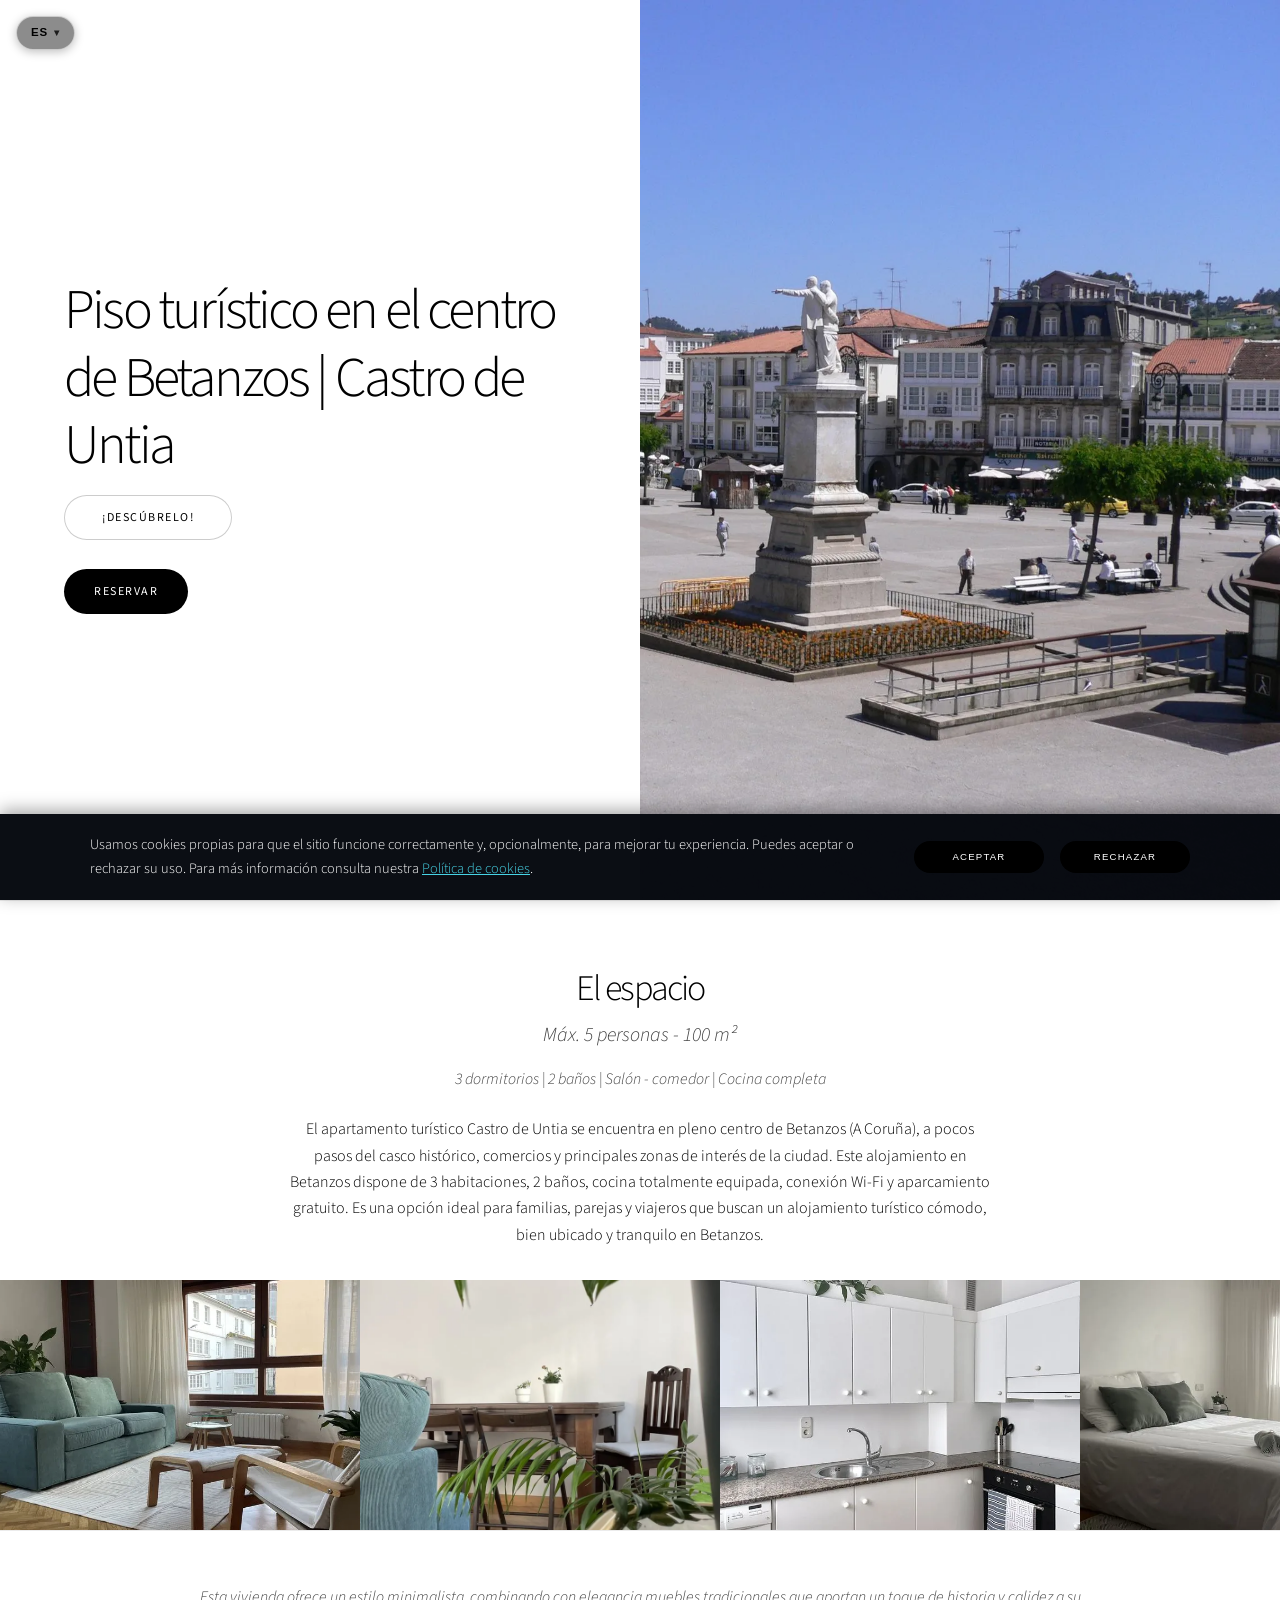
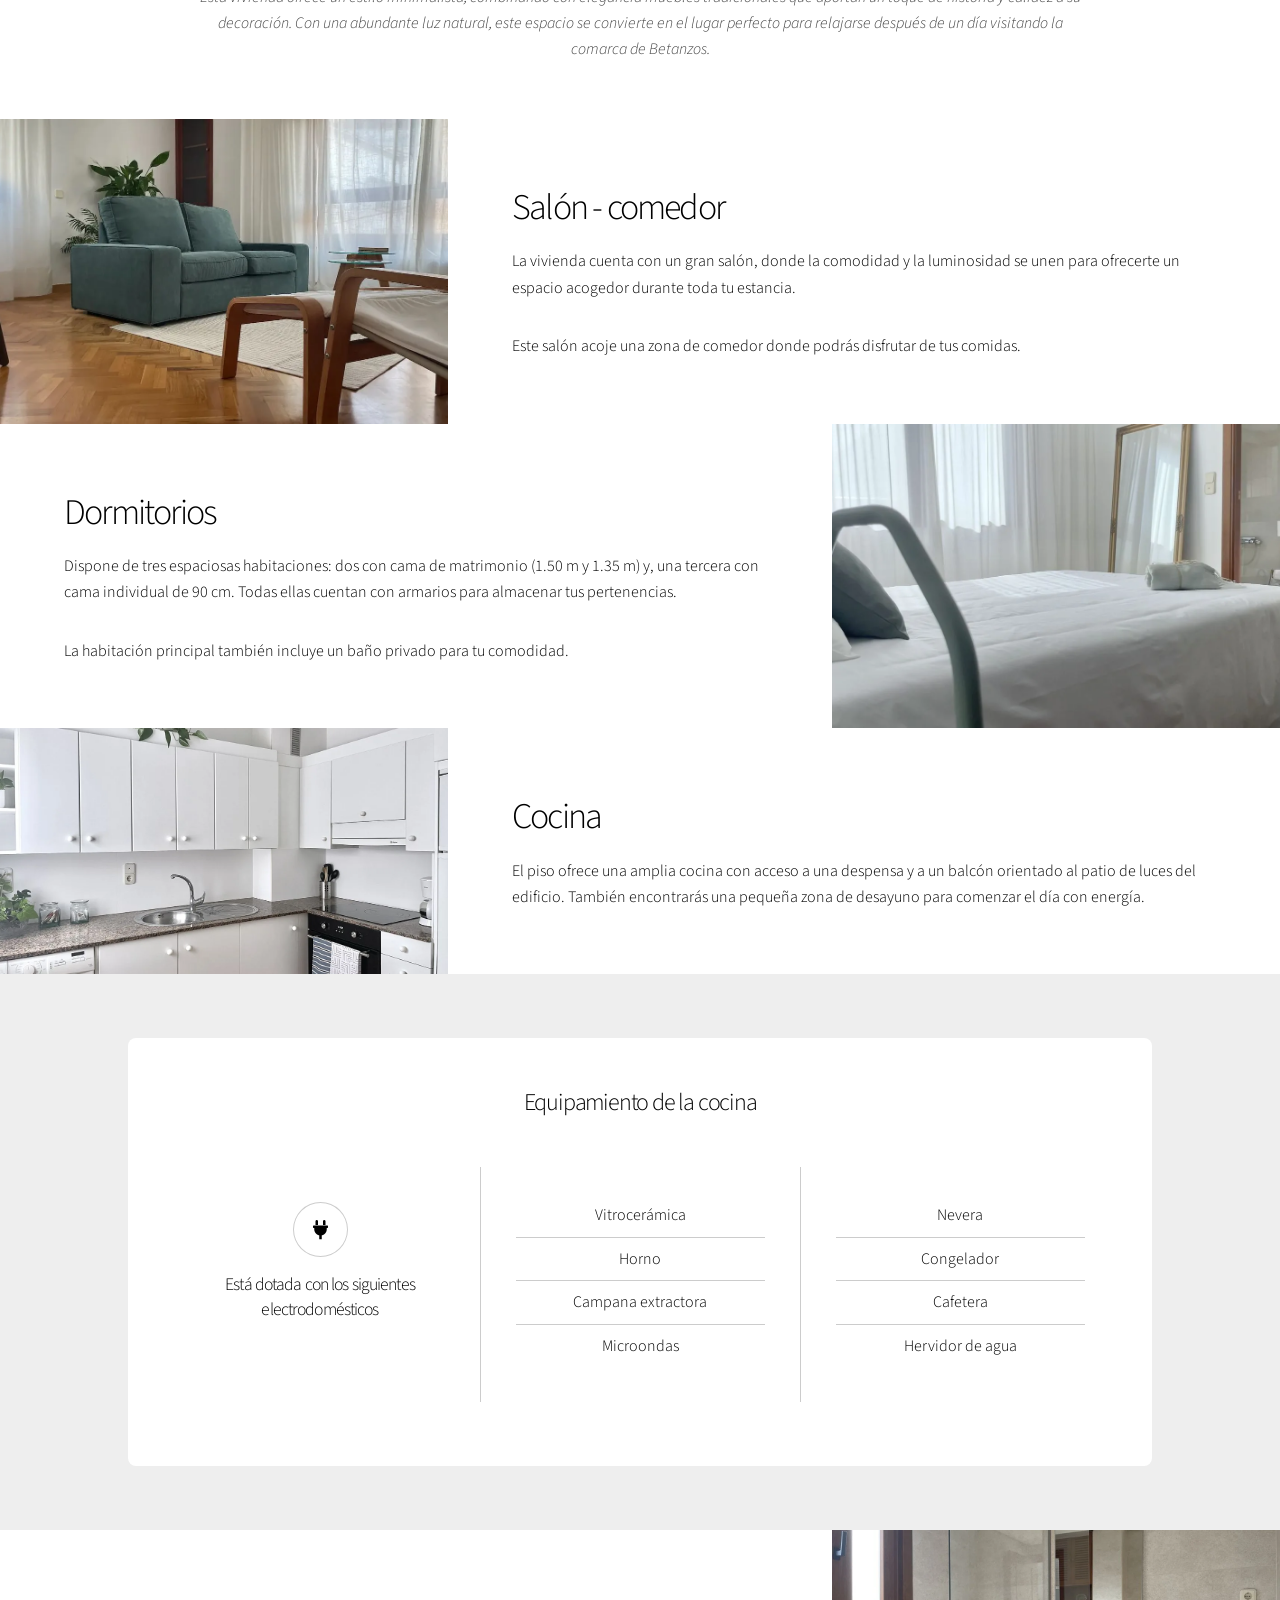
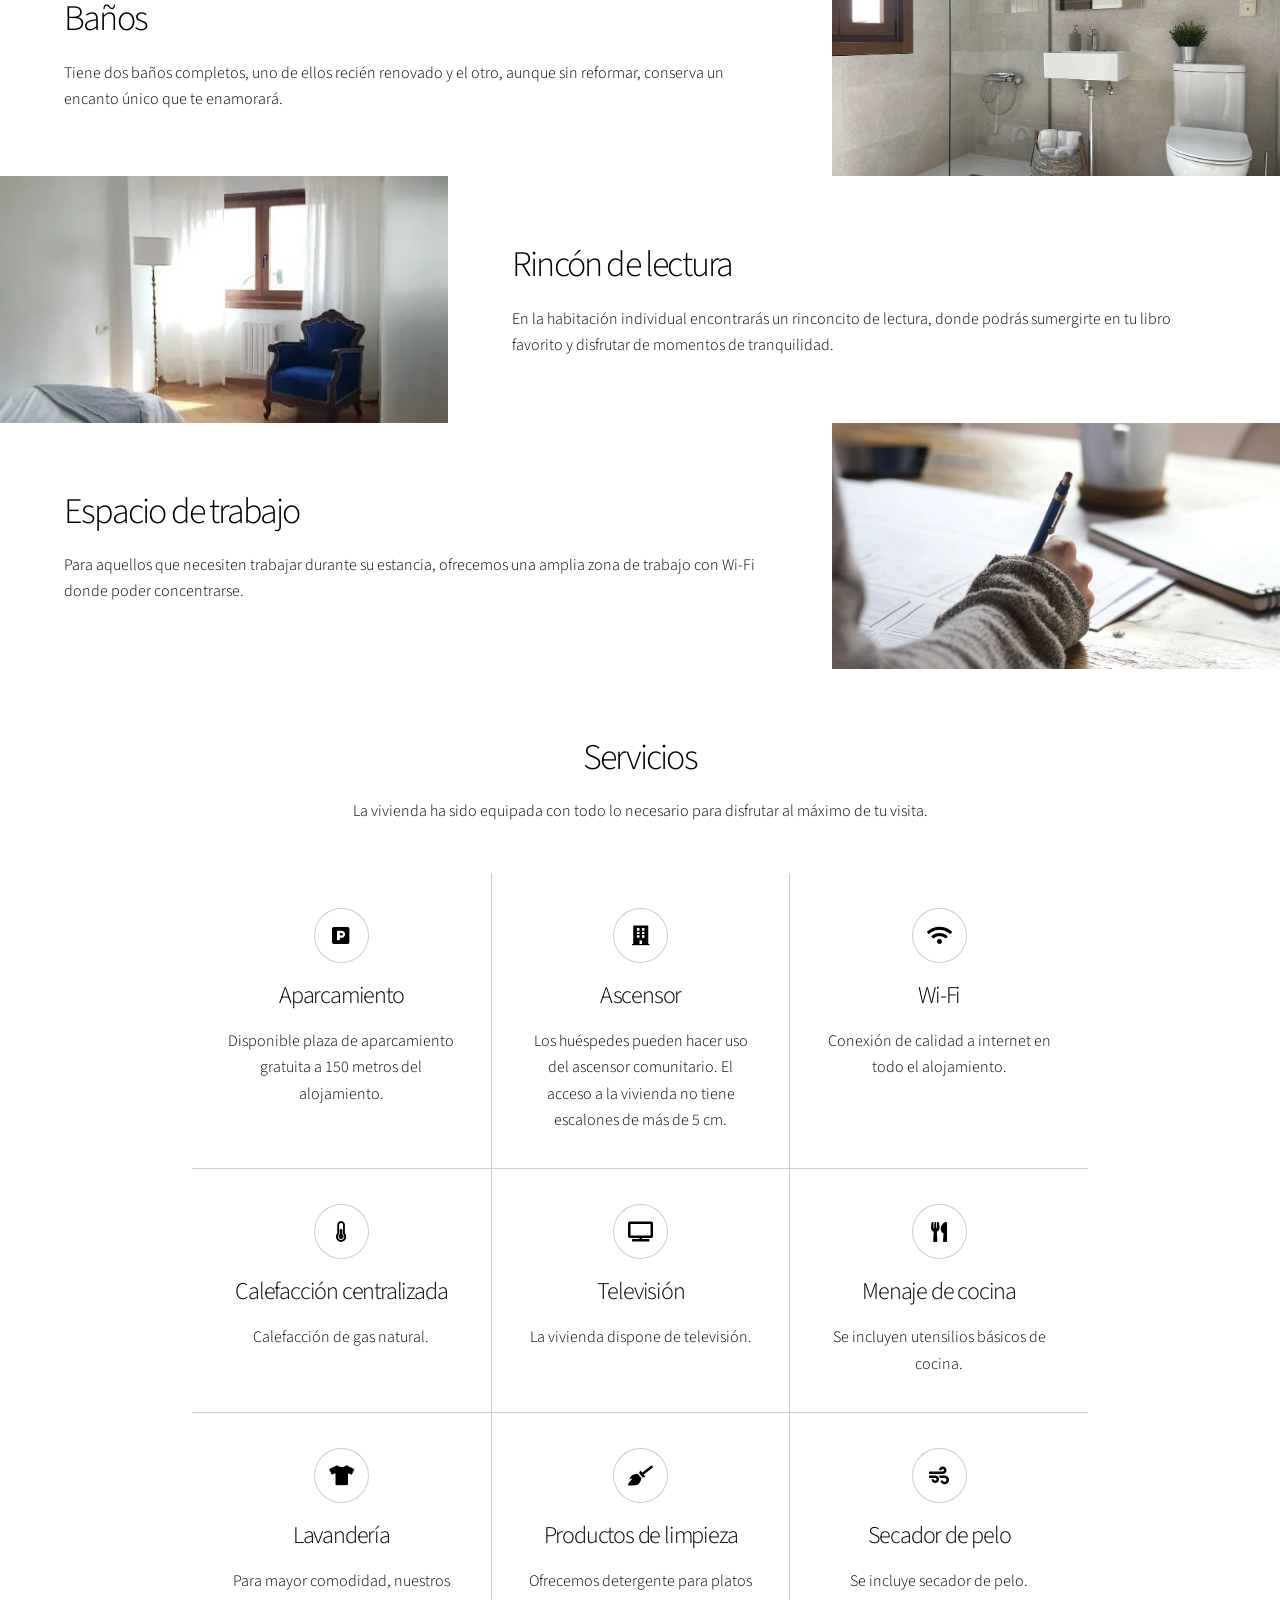
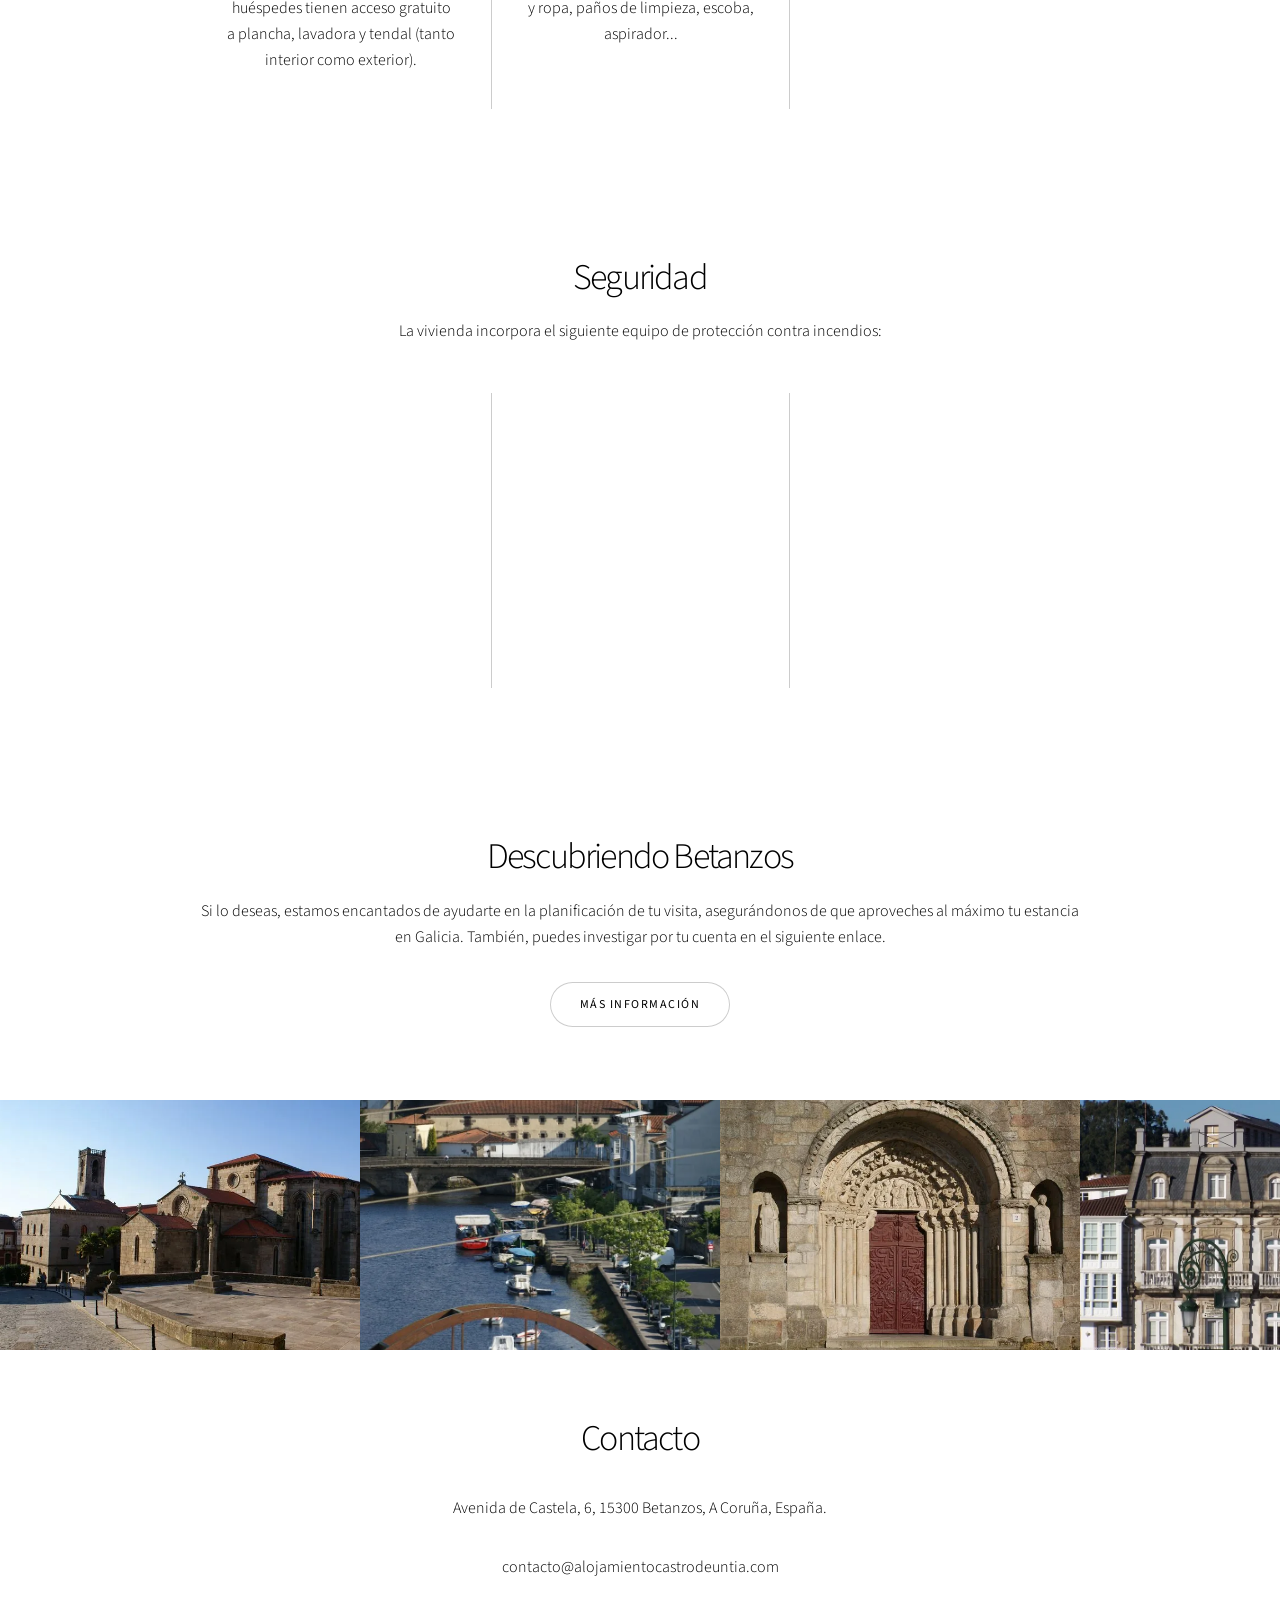
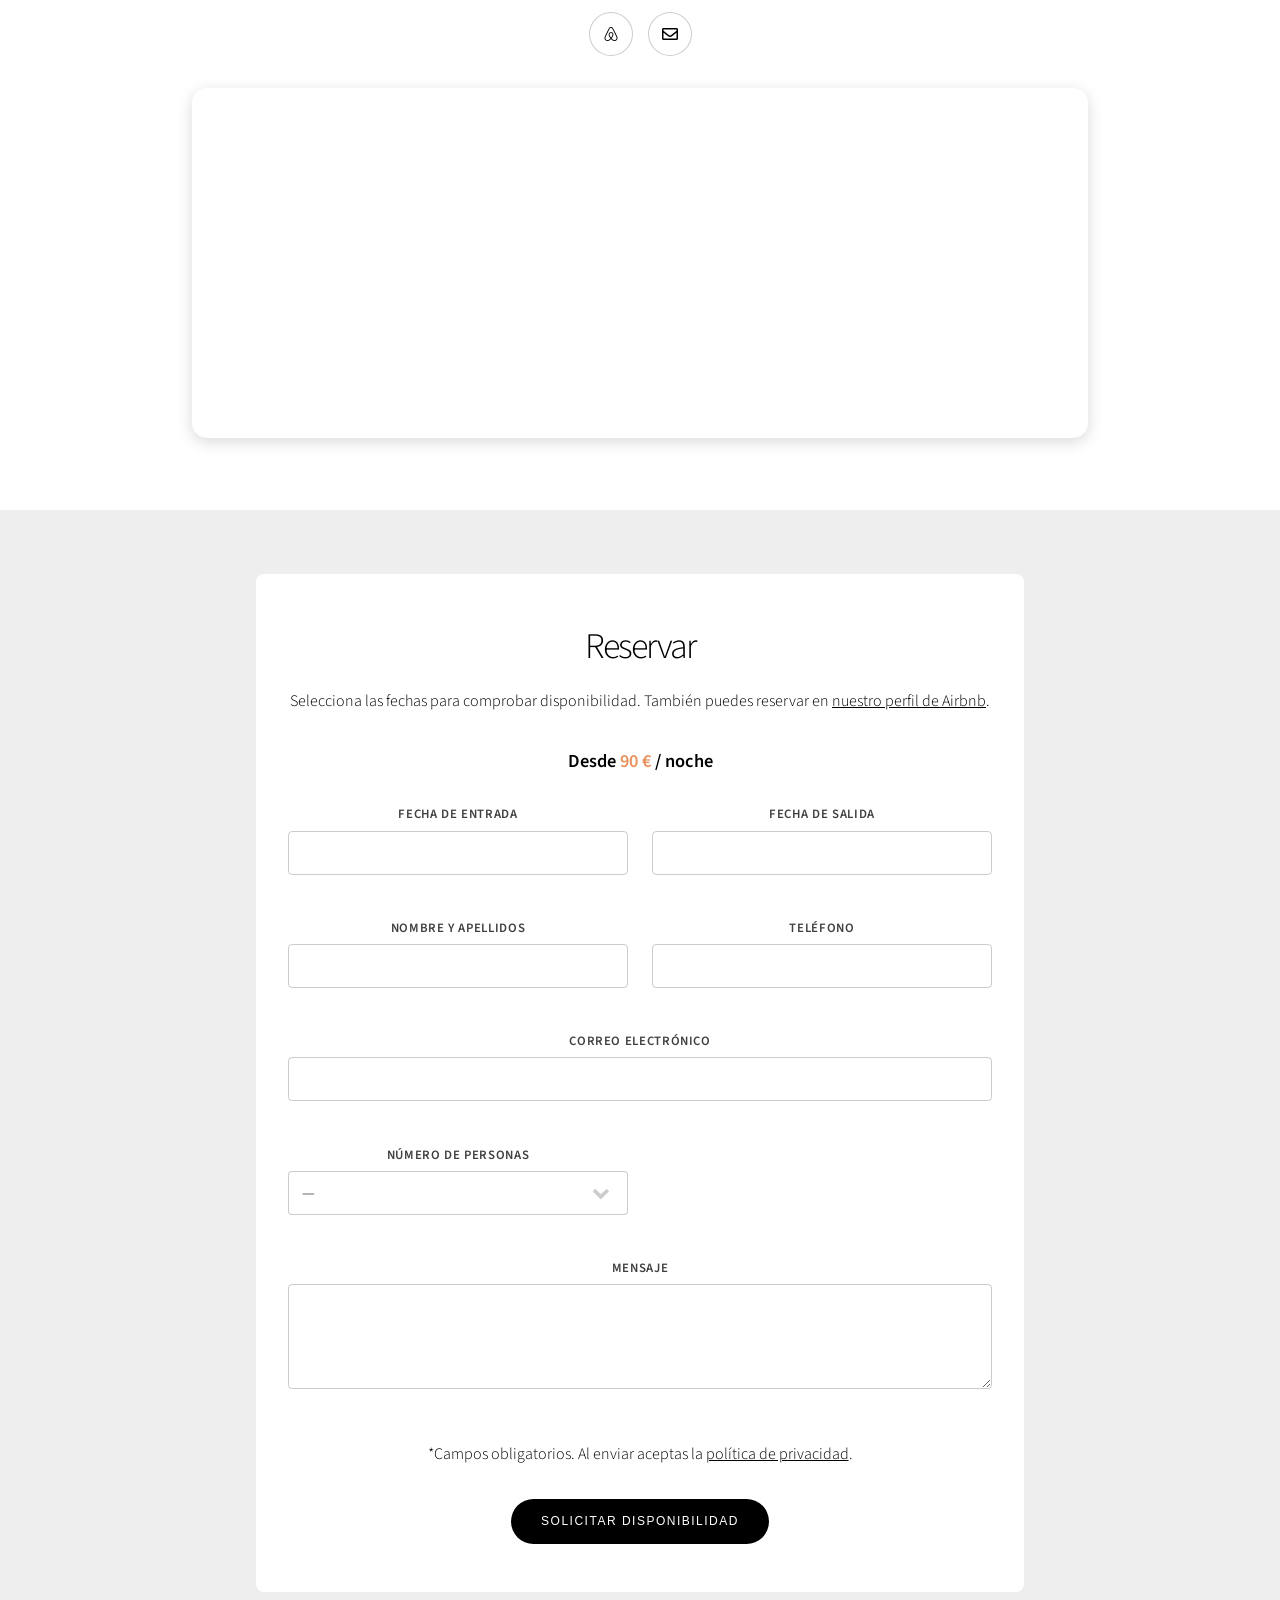
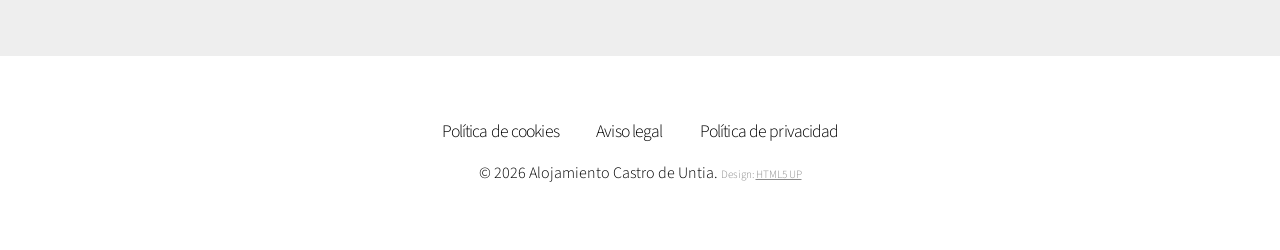
==== index.html @ 6ee2050a "Add files via upload" ====
<!DOCTYPE HTML>
<!--
	Story by HTML5 UP
	html5up.net | @ajlkn
	Free for personal and commercial use under the CCA 3.0 license (html5up.net/license)
-->
<html lang="es">

<head>
	<meta charset="utf-8" />
	<title>Apartamento turístico en Betanzos (A Coruña) | Castro de Untia</title>
	<script type="application/ld+json">
{
  "@context": "https://schema.org",
  "@type": ["LodgingBusiness", "Apartment"],
  "name": "Alojamiento Castro de Untia",
  "description": "Apartamento turístico en el centro de Betanzos (A Coruña). 3 dormitorios, 2 baños, cocina completa, Wi-Fi y aparcamiento gratuito a 150 metros. Ideal para familias y grupos de hasta 5 personas.",
  "url": "https://alojamientocastrodeuntia.com",
  "sameAs": [
    "https://www.airbnb.com/h/apartamentocastrodeuntia",
    "https://www.airbnb.es/h/apartamentocastrodeuntia"
  ],
  "hasMap": "https://maps.google.com/?q=Apartamento+Castro+de+Untia,+Betanzos",
  "image": [
    "https://alojamientocastrodeuntia.com/images/banner.jpg",
    "https://alojamientocastrodeuntia.com/images/gallery/thumbs/salon.jpg",
    "https://alojamientocastrodeuntia.com/images/gallery/thumbs/comedor.jpg",
    "https://alojamientocastrodeuntia.com/images/gallery/thumbs/cocina.jpg",
    "https://alojamientocastrodeuntia.com/images/gallery/thumbs/habitacionprincipal.jpg"
  ],
  "address": {
    "@type": "PostalAddress",
    "streetAddress": "Avenida de Castela, 6",
    "addressLocality": "Betanzos",
    "addressRegion": "A Coruña",
    "postalCode": "15300",
    "addressCountry": "ES"
  },
  "geo": {
    "@type": "GeoCoordinates",
    "latitude": 43.2791887,
    "longitude": -8.2109964
  },
  "telephone": "+34642024079",
  "email": "contacto@alojamientocastrodeuntia.com",
  "checkinTime": "15:00",
  "checkoutTime": "11:00",
  "numberOfRooms": 3,
  "numberOfBathroomsTotal": 2,
  "floorSize": {
    "@type": "QuantitativeValue",
    "value": 100,
    "unitCode": "MTK"
  },
  "occupancy": {
    "@type": "QuantitativeValue",
    "minValue": 1,
    "maxValue": 5
  },
  "petsAllowed": false,
  "smokingAllowed": false,
  "priceRange": "€€",
  "tourismType": "Alojamiento turístico",
  "amenityFeature": [
    {"@type": "LocationFeatureSpecification", "name": "Wi-Fi gratuito", "value": true},
    {"@type": "LocationFeatureSpecification", "name": "Aparcamiento gratuito", "value": true},
    {"@type": "LocationFeatureSpecification", "name": "Ascensor", "value": true},
    {"@type": "LocationFeatureSpecification", "name": "Calefacción", "value": true},
    {"@type": "LocationFeatureSpecification", "name": "Cocina equipada", "value": true},
    {"@type": "LocationFeatureSpecification", "name": "Lavadora", "value": true},
    {"@type": "LocationFeatureSpecification", "name": "Televisión", "value": true},
    {"@type": "LocationFeatureSpecification", "name": "Secador de pelo", "value": true},
    {"@type": "LocationFeatureSpecification", "name": "Plancha", "value": true},
    {"@type": "LocationFeatureSpecification", "name": "Detector de humos", "value": true},
    {"@type": "LocationFeatureSpecification", "name": "Extintor", "value": true}
  ],
  "containsPlace": {
    "@type": "Accommodation",
    "name": "Apartamento Castro de Untia",
    "numberOfRooms": 3,
    "floorSize": {"@type": "QuantitativeValue", "value": 100, "unitCode": "MTK"}
  }
}
</script>
	<meta name="description"
		content="Apartamento turístico en el centro de Betanzos (A Coruña). 3 habitaciones, 2 baños, cocina equipada, Wi-Fi y aparcamiento gratuito. Hasta 5 personas. Reserva directa disponible.">
	<meta name="robots" content="index, follow, max-snippet:-1, max-image-preview:large, max-video-preview:-1">
	<meta name="viewport" content="width=device-width, initial-scale=1, user-scalable=no" />
	<meta name="author" content="Alojamiento Castro de Untia">
	<meta name="copyright" content="Alojamiento Castro de Untia">
	<meta name="theme-color" content="#1e1e1e">

	<!-- SEO local — coordenadas geográficas -->
	<meta name="geo.region" content="ES-GA">
	<meta name="geo.placename" content="Betanzos, A Coruña, Galicia, España">
	<meta name="geo.position" content="43.2791887;-8.2109964">
	<meta name="ICBM" content="43.2791887, -8.2109964">

	<link rel="canonical" href="https://alojamientocastrodeuntia.com/" />

	<!-- Open Graph -->
	<meta property="og:type" content="place">
	<meta property="og:url" content="https://alojamientocastrodeuntia.com/">
	<meta property="og:title" content="Apartamento turístico en Betanzos (A Coruña) | Castro de Untia">
	<meta property="og:description" content="Apartamento turístico en el centro de Betanzos. 3 habitaciones, 2 baños, cocina equipada, Wi-Fi y aparcamiento gratuito. Hasta 5 personas. Reserva directa disponible.">
	<meta property="og:image" content="https://alojamientocastrodeuntia.com/images/banner.jpg">
	<meta property="og:image:width" content="1920">
	<meta property="og:image:height" content="1080">
	<meta property="og:image:alt" content="Apartamento turístico Castro de Untia en Betanzos">
	<meta property="og:locale" content="es_ES">
	<meta property="og:locale:alternate" content="en_GB">
	<meta property="og:locale:alternate" content="fr_FR">
	<meta property="og:locale:alternate" content="de_DE">
	<meta property="og:locale:alternate" content="pt_PT">
	<meta property="og:site_name" content="Alojamiento Castro de Untia">
	<meta property="place:location:latitude" content="43.2791887">
	<meta property="place:location:longitude" content="-8.2109964">

	<!-- Twitter Card -->
	<meta name="twitter:card" content="summary_large_image">
	<meta name="twitter:title" content="Apartamento turístico en Betanzos (A Coruña) | Castro de Untia">
	<meta name="twitter:description" content="Apartamento turístico en el centro de Betanzos. 3 habitaciones, 2 baños, cocina equipada, Wi-Fi y aparcamiento gratuito. Hasta 5 personas.">
	<meta name="twitter:image" content="https://alojamientocastrodeuntia.com/images/banner.jpg">
	<meta name="twitter:image:alt" content="Apartamento turístico Castro de Untia en Betanzos">

	<!-- Preconnect a dominios externos -->
	<link rel="preconnect" href="https://fonts.googleapis.com">
	<link rel="preconnect" href="https://www.googletagmanager.com">
	<link rel="preconnect" href="https://cdnjs.cloudflare.com" crossorigin>
	<!-- Preload imagen principal (LCP) -->
	<link rel="preload" as="image" href="images/banner.jpg" fetchpriority="high">

	<!-- Flatpickr — selector de fechas -->
	<link rel="stylesheet" href="https://cdnjs.cloudflare.com/ajax/libs/flatpickr/4.6.13/flatpickr.min.css">
	<link rel="stylesheet" href="assets/css/main.css" />
	<noscript>
		<link rel="stylesheet" href="assets/css/noscript.css" />
	</noscript>

	<style>
	#cocina-equipamiento { padding-left: 3rem; padding-right: 3rem; }

	/* Form labels */
	#reservaForm label {
		display: block;
		font-size: 0.8em;
		font-weight: 600;
		letter-spacing: 0.05em;
		text-transform: uppercase;
		margin-bottom: 0.4em;
		color: inherit;
		opacity: 0.75;
	}
	#reservaForm .req { color: #e07b39; font-style: normal; }
	#reservaForm .field { margin-bottom: 1.2em; }
</style>
<link rel="shortcut icon" href="favicon.ico">
	<link rel="apple-touch-icon-precomposed" sizes="144x144" href="img/apple-touch-icon-144x144-precomposed.png">
	<link rel="apple-touch-icon-precomposed" sizes="120x120" href="img/apple-touch-icon-120x120-precomposed.png">
	<link rel="apple-touch-icon-precomposed" sizes="114x114" href="img/apple-touch-icon-114x114-precomposed.png">
	<link rel="apple-touch-icon-precomposed" sizes="72x72" href="img/apple-touch-icon-72x72-precomposed.png">
	<link rel="apple-touch-icon-precomposed" href="img/apple-touch-icon-57x57-precomposed.png">

</head>

<body class="is-preload">


	<!-- Wrapper -->
	<div id="wrapper" class="divided">

		<!-- Cero -->
		<section
			class="banner style1 orient-left content-align-left image-position-right fullscreen onload-image-fade-in onload-content-fade-right">
			<div class="content">
				<h1 data-i18n="hero_title">Piso turístico en el centro de Betanzos | Castro de Untia</h1>
				<ul class="actions stacked">
					<li><a href="#first" class="button big wide smooth-scroll-middle" data-i18n="hero_discover">¡Descúbrelo!</a></li>
					<li><a href="#reservar" class="button primary" title="Reservar" data-i18n="hero_book">Reservar</a></li>
				</ul>
			</div>
			<div class="image">
				<picture><source srcset="images/banner.webp" type="image/webp"><img src="images/banner.jpg" alt="Betanzos" title="Betanzos" loading="eager" fetchpriority="high" /></picture>
			</div>
		</section>

		<!-- One -->
		<section class="wrapper style1 align-center" id="first">
			<div class="inner">
				<header>
					<h2 data-i18n="space_title">El espacio</h2>
					<p data-i18n="space_capacity">Máx. 5 personas - 100 m<sup>2</sup></p>
					<p data-i18n="space_rooms">3 dormitorios | 2 baños | Salón - comedor | Cocina completa</p>
				</header>

				<p class="seo-texto" data-i18n="space_seo">
					El apartamento turístico Castro de Untia se encuentra en pleno centro de Betanzos (A Coruña),
					a pocos pasos del casco histórico, comercios y principales zonas de interés de la ciudad.
					Este alojamiento en Betanzos dispone de 3 habitaciones, 2 baños, cocina totalmente equipada,
					conexión Wi-Fi y aparcamiento gratuito. Es una opción ideal para familias, parejas y viajeros
					que buscan un alojamiento turístico cómodo, bien ubicado y tranquilo en Betanzos.
				</p>
			</div>

			<!-- Gallery -->
			<div class="gallery style2 medium lightbox onscroll-fade-in">
				<article>
					<a href="images/gallery/thumbs/salon.jpg" class="image">
						<picture><source srcset="images/gallery/thumbs/salon.webp" type="image/webp"><img src="images/gallery/thumbs/salon.jpg"
							alt="Salón del apartamento turístico Castro de Untia en Betanzos" title="Salón"
							loading="lazy" decoding="async" /></picture>
					</a>
					<div class="caption">
						<h3 data-i18n="cap_salon">Salón</h3>
						<ul class="actions fixed">
							<li><span class="button small" data-i18n="gallery_expand">Ampliar</span></li>
						</ul>
					</div>
				</article>
				<article>
					<a href="images/gallery/thumbs/comedor.jpg" class="image">
						<picture><source srcset="images/gallery/thumbs/comedor.webp" type="image/webp"><img src="images/gallery/thumbs/comedor.jpg"
							alt="Comedor del alojamiento turístico Castro de Untia en Betanzos" title="Comedor"
							loading="lazy" decoding="async" /></picture>
					</a>
					<div class="caption">
						<h3 data-i18n="cap_comedor">Comedor</h3>
						<ul class="actions fixed">
							<li><span class="button small" data-i18n="gallery_expand">Ampliar</span></li>
						</ul>
					</div>
				</article>
				<article>
					<a href="images/gallery/fulls/cocina.jpg" class="image">
						<picture><source srcset="images/gallery/thumbs/cocina.webp" type="image/webp"><img src="images/gallery/thumbs/cocina.jpg"
							alt="Cocina completamente equipada del apartamento turístico en Betanzos" title="Cocina"
							loading="lazy" decoding="async" /></picture>
					</a>
					<div class="caption">
						<h3 data-i18n="cap_cocina">Cocina</h3>
						<ul class="actions fixed">
							<li><span class="button small" data-i18n="gallery_expand">Ampliar</span></li>
						</ul>
					</div>
				</article>
				<article>
					<a href="images/gallery/thumbs/habitacionprincipal.jpg" class="image">
						<picture><source srcset="images/gallery/thumbs/habitacionprincipal.webp" type="image/webp"><img src="images/gallery/thumbs/habitacionprincipal.jpg"
							alt="Habitación principal del apartamento turístico Castro de Untia en Betanzos"
							title="Habitación principal" loading="lazy" decoding="async" /></picture>
					</a>
					<div class="caption">
						<h3 data-i18n="cap_hab_principal">Habitación principal</h3>
						<ul class="actions fixed">
							<li><span class="button small" data-i18n="gallery_expand">Ampliar</span></li>
						</ul>
					</div>
				</article>
				<article>
					<a href="images/gallery/thumbs/habitacion.jpg" class="image">
						<picture><source srcset="images/gallery/thumbs/habitacion.webp" type="image/webp"><img src="images/gallery/thumbs/habitacion.jpg"
							alt="Dormitorio con cama de matrimonio del alojamiento en Betanzos" title="Habitación"
							loading="lazy" decoding="async" /></picture>
					</a>
					<div class="caption">
						<h3 data-i18n="cap_habitacion">Habitación</h3>
						<ul class="actions fixed">
							<li><span class="button small" data-i18n="gallery_expand">Ampliar</span></li>
						</ul>
					</div>
				</article>
				<article>
					<a href="images/gallery/thumbs/habitacionindividual.jpg" class="image">
						<picture><source srcset="images/gallery/thumbs/habitacionindividual.webp" type="image/webp"><img src="images/gallery/thumbs/habitacionindividual.jpg"
							alt="Habitación individual del apartamento turístico en Betanzos"
							title="Habitación individual" loading="lazy" decoding="async" /></picture>
					</a>
					<div class="caption">
						<h3 data-i18n="cap_hab_individual">Habitación individual</h3>
						<ul class="actions fixed">
							<li><span class="button small" data-i18n="gallery_expand">Ampliar</span></li>
						</ul>
					</div>
				</article>
				<article>
					<a href="images/gallery/thumbs/bañoprincipal.jpg" class="image">
						<picture><source srcset="images/gallery/thumbs/bañoprincipal.webp" type="image/webp"><img src="images/gallery/thumbs/bañoprincipal.jpg"
							alt="Baño principal del apartamento turístico Castro de Untia en Betanzos"
							title="Baño principal" loading="lazy" decoding="async" /></picture>
					</a>
					<div class="caption">
						<h3 data-i18n="cap_bano_principal">Baño principal</h3>
						<ul class="actions fixed">
							<li><span class="button small" data-i18n="gallery_expand">Ampliar</span></li>
						</ul>
					</div>
				</article>
				<article>
					<a href="images/gallery/thumbs/baño.jpg" class="image">
						<picture><source srcset="images/gallery/thumbs/baño.webp" type="image/webp"><img src="images/gallery/thumbs/baño.jpg"
							alt="Segundo baño del alojamiento turístico en Betanzos" title="Baño" loading="lazy"
							decoding="async" /></picture>
					</a>
					<div class="caption">
						<h3 data-i18n="cap_bano">Baño</h3>
						<ul class="actions fixed">
							<li><span class="button small" data-i18n="gallery_expand">Ampliar</span></li>
						</ul>
					</div>
				</article>
			</div>
		</section>

		<section class="wrapper style1 align-center" id="frase">
			<div class="inner">
				<header>
					<p data-i18n="quote">Esta vivienda ofrece un estilo minimalista, combinando con elegancia muebles tradicionales que
						aportan un toque de historia y calidez a su decoración. Con una abundante luz natural, este
						espacio se convierte en el lugar perfecto para relajarse después de un día visitando la comarca
						de Betanzos.</p>
				</header>
			</div>
		</div>
		</section>

		<!-- Two -->
		<section class="spotlight style1 orient-right content-align-left image-position-center onscroll-image-fade-in">
			<div class="content">
				<h2 data-i18n="salon_title">Salón - comedor</h2>
				<p data-i18n="salon_p1">La vivienda cuenta con un gran salón, donde la comodidad y la luminosidad se unen para ofrecerte un
					espacio acogedor durante toda tu estancia.</p>
				<p data-i18n="salon_p2">Este salón acoje una zona de comedor donde podrás disfrutar de tus comidas.</p>
			</div>
			<div class="image">
				<picture><source srcset="images/spotlight01.webp" type="image/webp"><img src="images/spotlight01.jpg"
					alt="Salón y zona de comedor del apartamento turístico Castro de Untia en Betanzos" loading="lazy"
					decoding="async" /></picture>
			</div>
		</section>

		<!-- Three -->
		<section class="spotlight style1 orient-left content-align-left image-position-center onscroll-image-fade-in">
			<div class="content">
				<h2 data-i18n="dorm_title">Dormitorios</h2>
				<p data-i18n="dorm_p1">Dispone de tres espaciosas habitaciones: dos con cama de matrimonio (1.50 m y 1.35 m) y, una tercera con
					cama individual de 90 cm. Todas ellas cuentan con armarios para almacenar tus pertenencias.</p>
				<p data-i18n="dorm_p2">La habitación principal también incluye un baño privado para tu comodidad.</p>
			</div>
			<div class="image">
				<picture><source srcset="images/dormitorioprincipal-2.webp" type="image/webp"><img src="images/dormitorioprincipal-2.jpeg"
					alt="Dormitorio principal con baño del alojamiento Castro de Untia en Betanzos" loading="lazy"
					decoding="async" /></picture>
			</div>
		</section>

		<!-- Four - 1 -->
		<section class="spotlight style1 orient-right content-align-left image-position-center onscroll-image-fade-in">
			<div class="content" id="cocina">
				<h2 data-i18n="cocina_title">Cocina</h2>
				<p data-i18n="cocina_p1">El piso ofrece una amplia cocina con acceso a una despensa y a un balcón orientado al patio de luces del
					edificio. También encontrarás una pequeña zona de desayuno para comenzar el día con energía.</p>
			</div>
			<div class="image">
				<picture><source srcset="images/cocina.webp" type="image/webp"><img src="images/cocina.jpg" alt="Cocina espaciosa y equipada del apartamento turístico en Betanzos"
					loading="lazy" decoding="async" /></picture>
			</div>
		</section>

		<section class="wrapper style2 align-center" id="cocina-equipamiento">
			<div class="inner">
				<h3 data-i18n="cocina_eq_title">Equipamiento de la cocina</h3>
				<div class="items style1 medium onscroll-fade-in">
					<section>
						<span class="icon solid style2 major fa-plug"></span>
						<h4 data-i18n="cocina_eq_sub">Está dotada con los siguientes electrodomésticos</h4>
					</section>
					<section>
						<ul class="alt">
							<li data-i18n="cocina_item1">Vitrocerámica</li>
							<li data-i18n="cocina_item2">Horno</li>
							<li data-i18n="cocina_item3">Campana extractora</li>
							<li data-i18n="cocina_item4">Microondas</li>
						</ul>
					</section>
					<section>
						<ul class="alt">
							<li data-i18n="cocina_item5">Nevera</li>
							<li data-i18n="cocina_item6">Congelador</li>
							<li data-i18n="cocina_item7">Cafetera</li>
							<li data-i18n="cocina_item8">Hervidor de agua</li>
						</ul>
					</section>
				</div>
			</div>
		</section>

		<!-- Four - 2 -->
		<section class="spotlight style1 orient-left content-align-left image-position-center onscroll-image-fade-in">
			<div class="content">
				<h2 data-i18n="banos_title">Baños</h2>
				<p data-i18n="banos_p1">Tiene dos baños completos, uno de ellos recién renovado y el otro, aunque sin reformar, conserva un
					encanto único que te enamorará.</p>
			</div>
			<div class="image">
				<picture><source srcset="images/spotlight04.webp" type="image/webp"><img src="images/spotlight04.jpg" alt="Baño reformado del alojamiento turístico Castro de Untia en Betanzos"
					loading="lazy" decoding="async" /></picture>
			</div>
		</section>

		<!-- Four - 3 -->
		<section class="spotlight style1 orient-right content-align-left image-position-center onscroll-image-fade-in">
			<div class="content">
				<h2 data-i18n="lectura_title">Rincón de lectura</h2>
				<p data-i18n="lectura_p1">En la habitación individual encontrarás un rinconcito de lectura, donde podrás sumergirte en tu libro
					favorito y disfrutar de momentos de tranquilidad.</p>
			</div>
			<div class="image">
				<picture><source srcset="images/rinconlectura.webp" type="image/webp"><img src="images/rinconlectura.jpeg" alt="Rincón de lectura del apartamento turístico en Betanzos"
					loading="lazy" decoding="async" /></picture>
			</div>
		</section>

		<!-- Four - 4 -->
		<section class="spotlight style1 orient-left content-align-left image-position-center onscroll-image-fade-in">
			<div class="content">
				<h2 data-i18n="trabajo_title">Espacio de trabajo</h2>
				<p data-i18n="trabajo_p1">Para aquellos que necesiten trabajar durante su estancia, ofrecemos una amplia zona de trabajo con Wi-Fi
					donde poder concentrarse.</p>
			</div>
			<div class="image">
				<picture><source srcset="images/zonatrabajo.webp" type="image/webp"><img src="images/zonatrabajo.jpg" alt="Espacio de trabajo con Wi-Fi en el apartamento turístico Castro de Untia en Betanzos"
					loading="lazy" decoding="async" /></picture>
			</div>
		</section>

		<!-- Five - 1 -->
		<section class="wrapper style1 align-center">
			<div class="inner">
				<h2 data-i18n="services_title">Servicios</h2>
				<p data-i18n="services_intro">La vivienda ha sido equipada con todo lo necesario para disfrutar al máximo de tu visita.</p>
				<div class="items style1 medium onscroll-fade-in">
					<section>
						<span class="icon solid style2 major fa-parking"></span>
						<h3 data-i18n="serv_parking_title">Aparcamiento</h3>
						<p data-i18n="serv_parking_p">Disponible plaza de aparcamiento gratuita a 150 metros del alojamiento.</p>
					</section>
					<section>
						<span class="icon solid style2 major fa-building"></span>
						<h3 data-i18n="serv_lift_title">Ascensor</h3>
						<p data-i18n="serv_lift_p">Los huéspedes pueden hacer uso del ascensor comunitario. El acceso a la vivienda no tiene
							escalones de más de 5 cm.</p>
					</section>
					<section>
						<span class="icon solid style2 major fa-wifi"></span>
						<h3 data-i18n="serv_wifi_title">Wi-Fi</h3>
						<p data-i18n="serv_wifi_p">Conexión de calidad a internet en todo el alojamiento.</p>
					</section>
					<section>
						<span class="icon solid style2 major fa-thermometer-half"></span>
						<h3 data-i18n="serv_heat_title">Calefacción centralizada</h3>
						<p data-i18n="serv_heat_p">Calefacción de gas natural.</p>
					</section>
					<section>
						<span class="icon solid style2 major fa-solid fa-tv"></span>
						<h3 data-i18n="serv_tv_title">Televisión</h3>
						<p data-i18n="serv_tv_p">La vivienda dispone de televisión.</p>
					</section>
					<section>
						<span class="icon solid style2 major fa-utensils"></span>
						<h3 data-i18n="serv_kitchen_title">Menaje de cocina</h3>
						<p data-i18n="serv_kitchen_p">Se incluyen utensilios básicos de cocina.</p>
					</section>
					<section>
						<span class="icon solid style2 major fa-tshirt"></span>
						<h3 data-i18n="serv_laundry_title">Lavandería</h3>
						<p data-i18n="serv_laundry_p">Para mayor comodidad, nuestros huéspedes tienen acceso gratuito a plancha, lavadora y tendal
							(tanto interior como exterior).</p>
					</section>
					<section>
						<span class="icon solid style2 major fa-broom"></span>
						<h3 data-i18n="serv_clean_title">Productos de limpieza</h3>
						<p data-i18n="serv_clean_p">Ofrecemos detergente para platos y ropa, paños de limpieza, escoba, aspirador...</p>
					</section>
					<section>
						<i class="icon solid style2 major fa-wind"></i>
						<h3 data-i18n="serv_dryer_title">Secador de pelo</h3>
						<p data-i18n="serv_dryer_p">Se incluye secador de pelo.</p>
					</section>
				</div>
			</div>
		</section>

		<!-- Five - 2 -->
		<section class="wrapper style1 align-center">
			<div class="inner">
				<h2 data-i18n="safety_title">Seguridad</h2>
				<p data-i18n="safety_intro">La vivienda incorpora el siguiente equipo de protección contra incendios:</p>
				<div class="items style1 medium onscroll-fade-in">
					<section>
						<span class="icon solid style2 major fa-fire-extinguisher"></span>
						<h3 data-i18n="safety_ext_title">Extintor</h3>
						<p data-i18n="safety_ext_p">Imprescindible en situaciones de emergencia para controlar fuegos.</p>
					</section>
					<section>
						<span class="icon solid style2 major fa-smog"></span>
						<h3 data-i18n="safety_smoke_title">Detector de humos</h3>
						<p data-i18n="safety_smoke_p">Detector del humo visible producido como consecuencia de la mayoría de los fuegos de combustión.</p>
					</section>
					<section>
						<span class="icon solid style2 major fa-fire"></span>
						<h3 data-i18n="safety_blanket_title">Manta ignífuga</h3>
						<p data-i18n="safety_blanket_p">Útil para apagar pequeños incendios en la cocina.</p>
					</section>
				</div>
			</div>
		</section>

		<!-- Six -->
		<section class="wrapper style1 align-center">
			<div class="inner">
				<header>
					<h2 data-i18n="betanzos_title">Descubriendo Betanzos</h2>
				</header>
				<p data-i18n="betanzos_intro">Si lo deseas, estamos encantados de ayudarte en la planificación de tu visita, asegurándonos de que
					aproveches al máximo tu estancia en Galicia. También, puedes investigar por tu cuenta en el siguiente
					enlace.</p>
				<ul class="actions stacked">
					<li><a href="https://turismo.betanzos.es" target="_blank" class="button big wide"
							title="Ayuntamiento de Betanzos" data-i18n="betanzos_btn">Más información</a></li>
				</ul>
			</div>

			<!-- Gallery -->
			<div class="gallery style2 medium lightbox onscroll-fade-in">
				<article>
					<a href="images/gallery/thumbs/01.jpg" class="image">
						<picture><source srcset="images/gallery/thumbs/01.webp" type="image/webp"><img src="images/gallery/thumbs/01.jpg" alt="Convento de San Francisco en Betanzos"
							title="Convento de San Francisco" loading="lazy" decoding="async" /></picture>
					</a>
					<div class="caption">
						<h3 data-i18n="cap_01">Convento de San Francisco</h3>
						<ul class="actions fixed">
							<li><span class="button small" data-i18n="gallery_expand">Ampliar</span></li>
						</ul>
					</div>
				</article>
				<article>
					<a href="images/gallery/thumbs/02.jpg" class="image">
						<picture><source srcset="images/gallery/thumbs/02.webp" type="image/webp"><img src="images/gallery/thumbs/02.jpg" alt="Río Mandeo a su paso por Betanzos"
							loading="lazy" decoding="async" /></picture>
					</a>
					<div class="caption">
						<h3 data-i18n="cap_02">Río Mandeo</h3>
						<ul class="actions fixed">
							<li><span class="button small" data-i18n="gallery_expand">Ampliar</span></li>
						</ul>
					</div>
				</article>
				<article>
					<a href="images/gallery/fulls/03.jpg" class="image">
						<picture><source srcset="images/gallery/thumbs/03.webp" type="image/webp"><img src="images/gallery/thumbs/03.jpg" alt="Iglesia de Santa María do Azougue en Betanzos"
							title="Iglesia de Santa María do Azougue" loading="lazy" decoding="async" /></picture>
					</a>
					<div class="caption">
						<h3 data-i18n="cap_03">Iglesia de Santa María do Azougue</h3>
						<ul class="actions fixed">
							<li><span class="button small" data-i18n="gallery_expand">Ampliar</span></li>
						</ul>
					</div>
				</article>
				<article>
					<a href="images/gallery/thumbs/04.jpg" class="image">
						<picture><source srcset="images/gallery/thumbs/04.webp" type="image/webp"><img src="images/gallery/thumbs/04.jpg" alt="Estatua de los Hermanos García Naveira en Betanzos"
							title="Río Pelamios e muiños de maquía" loading="lazy" decoding="async" /></picture>
					</a>
					<div class="caption">
						<h3 data-i18n="cap_04">Estatua de los hermanos García Naveira</h3>
						<ul class="actions fixed">
							<li><span class="button small" data-i18n="gallery_expand">Ampliar</span></li>
						</ul>
					</div>
				</article>
				<article>
					<a href="images/gallery/thumbs/05.jpg" class="image">
						<picture><source srcset="images/gallery/thumbs/05.webp" type="image/webp"><img src="images/gallery/thumbs/05.jpg"
							alt="Soportales tradicionales del casco histórico de Betanzos" title="Soportales" loading="lazy"
							decoding="async" /></picture>
					</a>
					<div class="caption">
						<h3 data-i18n="cap_05">Soportales</h3>
						<ul class="actions fixed">
							<li><span class="button small" data-i18n="gallery_expand">Ampliar</span></li>
						</ul>
					</div>
				</article>
				<article>
					<a href="images/gallery/thumbs/06.jpg" class="image">
						<picture><source srcset="images/gallery/thumbs/06.webp" type="image/webp"><img src="images/gallery/thumbs/06.jpg"
							alt="Centro Internacional de la Estampa Contemporánea (CIEC)"
							title="Centro Internacional de la Estampa Contemporánea (CIEC)" loading="lazy"
							decoding="async" /></picture>
					</a>
					<div class="caption">
						<h3 data-i18n="cap_06">Centro Internacional de la Estampa Contemporánea</h3>
						<ul class="actions fixed">
							<li><span class="button small" data-i18n="gallery_expand">Ampliar</span></li>
						</ul>
					</div>
				</article>
				<article>
					<a href="images/gallery/thumbs/07.jpg" class="image">
						<picture><source srcset="images/gallery/thumbs/07.webp" type="image/webp"><img src="images/gallery/thumbs/07.jpg" alt="Plaza de Fernán Pérez de Andrade O Boo en Betanzos"
							title="Plaza de Fernán Pérez de Andrade 'O Boo'" loading="lazy" decoding="async" /></picture>
					</a>
					<div class="caption">
						<h3 data-i18n="cap_07">Plaza de Fernán Pérez de Andrade 'O Boo'</h3>
						<ul class="actions fixed">
							<li><span class="button small" data-i18n="gallery_expand">Ampliar</span></li>
						</ul>
					</div>
				</article>
			</div>
		</section>

		<!-- Seven -->
		<section class="wrapper style1 align-center">
			<div class="inner">
				<h2 data-i18n="contact_title">Contacto</h2>
				<p></p>
				<p>Avenida de Castela, 6, 15300 Betanzos, A Coruña, España.</p>
				<p>contacto@alojamientocastrodeuntia.com</p>
				<ul class="icons">
					<li><a href="http://www.airbnb.com/h/apartamentocastrodeuntia" title="Airbnb"
							class="icon brands style2 fa-airbnb"><span class="label">Airbnb</span></a></li>
					<li><a href="mailto:contacto@alojamientocastrodeuntia.com?Subject=Consulta" title="Correo electrónico"
							class="icon style2 fa-envelope"><span class="label">Email</span></a></li>
				</ul>

				<iframe class="mapa-embellecido"
					src="https://www.google.com/maps/embed?pb=!1m18!1m12!1m3!1d935.1213996497337!2d-8.210996426284641!3d43.27918874145936!2m3!1f0!2f0!3f0!3m2!1i1024!2i768!4f13.1!3m3!1m2!1s0xd2e6d006b73f4db%3A0xb6ed00b706fe9b3f!2sApartamento%20Castro%20de%20Untia!5e1!3m2!1sgl!2ses!4v1711531891042!5m2!1sgl!2ses"
					width="100%" height="350" style="border:0;" allowfullscreen="" loading="lazy"
					referrerpolicy="no-referrer-when-downgrade" decoding="async">
				</iframe>
				<p></p>
			</div>
		</section>

		<!-- Eight -->
		<section class="wrapper style2 align-center" id="reservar">
			<div class="inner medium">

				<div id="reservaIntro">
					<h2 data-i18n="book_title">Reservar</h2>
					<p>
						<span data-i18n="book_intro">Selecciona las fechas para comprobar disponibilidad. También puedes reservar en</span>
						<a href="https://www.airbnb.com/h/apartamentocastrodeuntia" target="_blank" rel="noopener" data-i18n="book_airbnb">nuestro perfil de Airbnb</a>.
					</p>
					<p style="font-size:1.15em; font-weight:600; margin-bottom:1.5em;">
						<span data-i18n="book_price_from">Desde</span> <span style="color:#e8905a;">90&nbsp;€</span> <span data-i18n="book_price_night">/ noche</span>
					</p>

					<form id="reservaForm" method="POST">
						<!-- Anti-spam -->
						<input type="text" name="website" tabindex="-1" autocomplete="off"
							style="position:absolute; left:-9999px; opacity:0;">

						<div class="fields">
							<div class="field half">
								<label for="fechaEntrada" data-i18n="lbl_entrada">Fecha de entrada <span class="req">*</span></label>
								<input type="text" id="fechaEntrada" name="Fecha de entrada"
									required readonly>
							</div>
							<div class="field half">
								<label for="fechaSalida" data-i18n="lbl_salida">Fecha de salida <span class="req">*</span></label>
								<input type="text" id="fechaSalida" name="Fecha de salida"
									required readonly>
							</div>
							<div class="field half">
								<label for="inputNombre" data-i18n="lbl_nombre">Nombre y apellidos <span class="req">*</span></label>
								<input type="text" id="inputNombre" name="Nombre" required>
							</div>
							<div class="field half">
								<label for="inputTelefono" data-i18n="lbl_telefono">Teléfono <span class="req">*</span></label>
								<input type="text" id="inputTelefono" name="Teléfono" required
									pattern="^\+?[0-9\s]{9,15}$">
							</div>
							<div class="field">
								<label for="inputCorreo" data-i18n="lbl_correo">Correo electrónico <span class="req">*</span></label>
								<input type="email" id="inputCorreo" name="Correo" required>
							</div>
							<div class="field half">
								<label for="inputPersonas" data-i18n="lbl_personas">Número de personas <span class="req">*</span></label>
								<select id="inputPersonas" name="Personas" required>
									<option value="" disabled selected>—</option>
									<option value="1" data-i18n-opt="opt_personas_1">1 persona</option>
									<option value="2" data-i18n-opt="opt_personas_2">2 personas</option>
									<option value="3" data-i18n-opt="opt_personas_3">3 personas</option>
									<option value="4" data-i18n-opt="opt_personas_4">4 personas</option>
									<option value="5" data-i18n-opt="opt_personas_5">5 personas</option>
								</select>
							</div>
							<div class="field">
								<label for="inputMensaje" data-i18n="lbl_mensaje">Mensaje</label>
								<textarea id="inputMensaje" name="Mensaje" rows="3"></textarea>
							</div>
						</div>

						<p id="disponibilidadMsg" style="display:none; color:#e07b39; font-weight:bold;" data-i18n="aviso_solapamiento">
							⚠ Alguna de las fechas seleccionadas no está disponible. Por favor elige otras fechas.
						</p>

						<p>
							<span data-i18n="legal_note">*Campos obligatorios. Al enviar aceptas la</span>
							<a href="politicaprivacidad.html" data-i18n="legal_link">política de privacidad</a>.
						</p>

						<ul class="actions special">
							<li><button type="submit" id="btnEnviar" class="button primary" data-i18n="btn_enviar">Solicitar disponibilidad</button></li>
						</ul>
					</form>
				</div>

				<div id="formSuccess" style="display:none; text-align:center;">
					<span style="font-size:2.5em;">✅</span>
					<h3 data-i18n="success_title">¡Solicitud enviada!</h3>
					<p data-i18n="success_p">Hemos recibido tu petición. Te confirmaremos la reserva lo antes posible.</p>
					<p style="font-size:0.9em; opacity:0.75;">
						<span data-i18n="success_sent_to">Se ha enviado una copia a</span>
						<strong id="successEmail"></strong>.
						<span data-i18n="success_time">Recibirás respuesta en menos de 24 horas.</span>
					</p>
					<ul class="actions special">
						<li><button type="button" class="button" id="btnOtra" data-i18n="btn_otra">Nueva solicitud</button></li>
					</ul>
				</div>

			</div>
		</section>

		<!-- Footer -->
		<footer class="wrapper style1 align-center">
			<div class="inner">
				<h4>
					<a href="politicadecookies.html" data-i18n="footer_cookies">Política de cookies</a>&emsp;&emsp;
					<a href="avisolegal.html" data-i18n="footer_legal">Aviso legal</a>&emsp;&emsp;
					<a href="politicaprivacidad.html" data-i18n="footer_privacy">Política de privacidad</a>
				</h4>
				<p>&copy; 2026 Alojamiento Castro de Untia. <span style="font-size:0.7em; opacity:0.45;">Design: <a href="https://html5up.net" tabindex="-1">HTML5 UP</a></span></p>
			</div>
		</footer>
	</div>

	<!-- Banner de cookies -->
	<div id="cookie-banner">
		<div class="cookie-inner">
			<p class="cookie-text">
				<span data-i18n="cookie_text">Usamos cookies propias para que el sitio funcione correctamente y, opcionalmente, para mejorar tu
					experiencia. Puedes aceptar o rechazar su uso. Para más información consulta nuestra</span>
				<a href="politicadecookies.html" data-i18n="cookie_link">Política de cookies</a>.
			</p>
			<ul class="actions cookie-actions">
				<li>
					<button class="button primary small" id="cookie-accept" data-i18n="cookie_accept">
						Aceptar
					</button>
				</li>
				<li>
					<button class="button primary small" id="cookie-reject" data-i18n="cookie_reject">
						Rechazar
					</button>
				</li>
			</ul>
		</div>
	</div>

	<!-- Flatpickr JS + locales -->
	<script src="https://cdnjs.cloudflare.com/ajax/libs/flatpickr/4.6.13/flatpickr.min.js"></script>
	<script src="https://cdnjs.cloudflare.com/ajax/libs/flatpickr/4.6.13/l10n/es.min.js"></script>
	<script src="https://cdnjs.cloudflare.com/ajax/libs/flatpickr/4.6.13/l10n/fr.min.js"></script>
	<script src="https://cdnjs.cloudflare.com/ajax/libs/flatpickr/4.6.13/l10n/de.min.js"></script>
	<script src="https://cdnjs.cloudflare.com/ajax/libs/flatpickr/4.6.13/l10n/pt.min.js"></script>
	<script src="https://cdnjs.cloudflare.com/ajax/libs/flatpickr/4.6.13/l10n/cat.min.js"></script>

	<!-- Scripts -->
	<script src="assets/js/jquery.min.js"></script>
	<script src="assets/js/jquery.scrollex.min.js"></script>
	<script src="assets/js/jquery.scrolly.min.js"></script>
	<script src="assets/js/browser.min.js"></script>
	<script src="assets/js/breakpoints.min.js"></script>
	<script src="assets/js/util.js"></script>
	<script src="assets/js/main.js"></script>

	<!-- i18n — must load before DOMContentLoaded fires its listeners -->
	<script src="assets/js/i18n.js"></script>

	<script>
		(function () {
			const CONSENT_COOKIE_NAME = "cookie_consent";

			function getConsentValue() {
				const cookie = document.cookie
					.split("; ")
					.find(row => row.startsWith(CONSENT_COOKIE_NAME + "="));
				return cookie ? cookie.split("=")[1] : null;
			}

			function setConsentValue(value) {
				document.cookie = CONSENT_COOKIE_NAME + "=" + value + "; max-age=" + (60 * 60 * 24 * 365) + "; path=/";
			}

			function hideBanner() {
				var banner = document.getElementById("cookie-banner");
				if (banner) banner.style.display = "none";
			}

			function onAccept() {
				setConsentValue("accepted");
				hideBanner();
				(function (w, d, s, l, i) {
					w[l] = w[l] || [];
					w[l].push({ 'gtm.start': new Date().getTime(), event: 'gtm.js' });
					var f = d.getElementsByTagName(s)[0],
						j = d.createElement(s),
						dl = l != 'dataLayer' ? '&l=' + l : '';
					j.async = true;
					j.src = 'https://www.googletagmanager.com/gtm.js?id=' + i + dl;
					f.parentNode.insertBefore(j, f);
				})(window, document, 'script', 'dataLayer', 'GTM-MFJHPCC2');
			}

			function onReject() {
				setConsentValue("rejected");
				hideBanner();
			}

			function initCookieBanner() {
				if (getConsentValue()) { hideBanner(); return; }
				var acceptBtn = document.getElementById("cookie-accept");
				var rejectBtn = document.getElementById("cookie-reject");
				if (acceptBtn) acceptBtn.addEventListener("click", onAccept);
				if (rejectBtn) rejectBtn.addEventListener("click", onReject);
			}

			document.addEventListener("DOMContentLoaded", initCookieBanner);
		})();
	</script>

	<script>
	(function () {
		var WORKER_URL = 'https://disponibilidad-castro-untia.rdoportoregueiro.workers.dev';
		var WEB3FORMS_KEY = '12608c20-ab6d-4b44-92ef-b44231a37d3d';

		var fechasBloqueadas = [];
		var fpEntrada, fpSalida;

		fetch(WORKER_URL)
			.then(function (r) { return r.json(); })
			.then(function (datos) {
				fechasBloqueadas = Array.isArray(datos) ? datos : [];
			})
			.catch(function () {
				fechasBloqueadas = [];
			})
			.finally(function () {
				initCalendarios();
			});

		function aFecha(str) {
			var p = str.split('-');
			return new Date(parseInt(p[0]), parseInt(p[1]) - 1, parseInt(p[2]));
		}

		function initCalendarios() {
			var hoy = new Date();
			hoy.setHours(0, 0, 0, 0);

			var rangosDesactivados = fechasBloqueadas.map(function (r) {
				return { from: aFecha(r.from), to: aFecha(r.to) };
			});

			function primerDiaLibre() {
				var d = new Date(hoy);
				var limite = new Date(hoy);
				limite.setFullYear(limite.getFullYear() + 2);
				while (d <= limite) {
					var bloqueado = rangosDesactivados.some(function (r) {
						return d >= r.from && d <= r.to;
					});
					if (!bloqueado) return new Date(d);
					d.setDate(d.getDate() + 1);
				}
				return new Date(hoy);
			}

			/* Pick flatpickr locale from current lang */
			function getFpLocale() {
				var lang = document.documentElement.lang || 'es';
				var map = { es: flatpickr.l10ns.es, fr: flatpickr.l10ns.fr, de: flatpickr.l10ns.de, pt: flatpickr.l10ns.pt };
				return map[lang] || {};
			}

			var opcionesBase = {
				locale: getFpLocale(),
				dateFormat: 'd/m/Y',
				minDate: 'today',
				defaultDate: primerDiaLibre(),
				disable: rangosDesactivados,
				disableMobile: false,
			};

			fpEntrada = flatpickr('#fechaEntrada', Object.assign({}, opcionesBase, {
				onChange: function (fechas) {
					if (!fechas.length) return;
					var minSalida = new Date(fechas[0]);
					minSalida.setDate(minSalida.getDate() + 1);
					fpSalida.set('minDate', minSalida);
					fpSalida.clear();
					fpSalida.jumpToDate(fechas[0]);
					validarSolapamiento();
				},
			}));

			fpSalida = flatpickr('#fechaSalida', Object.assign({}, opcionesBase, {
				onChange: function () {
					validarSolapamiento();
				},
			}));

			/* Expose globally so i18n.js can update locale on lang change */
			window._fpEntrada = fpEntrada;
			window._fpSalida = fpSalida;
		}

		function validarSolapamiento() {
			var msg = document.getElementById('disponibilidadMsg');
			var btn = document.getElementById('btnEnviar');
			var entrada = fpEntrada ? fpEntrada.selectedDates[0] : null;
			var salida = fpSalida ? fpSalida.selectedDates[0] : null;

			if (!entrada || !salida || !fechasBloqueadas.length) {
				msg.style.display = 'none';
				btn.disabled = false;
				return;
			}

			var solapado = fechasBloqueadas.some(function (rango) {
				var desde = new Date(rango.from);
				var hasta = new Date(rango.to);
				return entrada <= hasta && salida >= desde;
			});

			msg.style.display = solapado ? 'block' : 'none';
			btn.disabled = solapado;
		}

		document.addEventListener('DOMContentLoaded', function () {
			var form = document.getElementById('reservaForm');
			var intro = document.getElementById('reservaIntro');
			var success = document.getElementById('formSuccess');
			var btnOtra = document.getElementById('btnOtra');
			var website = form.querySelector('input[name="website"]');

			if (!form || !intro || !success) return;

			form.addEventListener('submit', async function (e) {
				e.preventDefault();
				if (website && website.value) return;

				var submitBtn = form.querySelector('[type="submit"]');
				if (submitBtn) submitBtn.disabled = true;

				var data = new FormData(form);
				data.append('_captcha', 'false');
				data.append('_subject', 'Nueva solicitud de reserva — Castro de Untia');
				data.append('_template', 'table');

				try {
					var correoViajero = form.querySelector('[name="Correo"]').value;
					data.append('access_key', WEB3FORMS_KEY);
					data.append('subject', 'Nueva solicitud de reserva — Castro de Untia');
					data.append('reply_to', correoViajero);
					data.append('cc', correoViajero);
					var res = await fetch('https://api.web3forms.com/submit', {
						method: 'POST',
						body: data,
					});
					var json = await res.json().catch(function() { return {}; });
					if (!res.ok || !json.success) {
						throw new Error(json.message || 'Error desconocido');
					}
					intro.style.display = 'none';
					success.style.display = 'block';
					var emailSpan = document.getElementById('successEmail');
					if (emailSpan) emailSpan.textContent = correoViajero;
					form.reset();
					fpEntrada && fpEntrada.clear();
					fpSalida && fpSalida.clear();
				} catch (err) {
					alert('Error al enviar: ' + err.message);
					if (submitBtn) submitBtn.disabled = false;
				}
			});

			if (btnOtra) {
				btnOtra.addEventListener('click', function () {
					success.style.display = 'none';
					intro.style.display = 'block';
				});
			}
		});
	})();
	</script>
</body>

</html>
---- assets/css/main.css ----
@import url(fontawesome-all.min.css);
@import url("https://fonts.googleapis.com/css?family=Source+Sans+Pro:300,300i,400,400i");

/*
	Story by HTML5 UP
	html5up.net | @ajlkn
	Free for personal and commercial use under the CCA 3.0 license (html5up.net/license)
*/

html, body, div, span, applet, object,
iframe, h1, h2, h3, h4, h5, h6, p, blockquote,
pre, a, abbr, acronym, address, big, cite,
code, del, dfn, em, img, ins, kbd, q, s, samp,
small, strike, strong, sub, sup, tt, var, b,
u, i, center, dl, dt, dd, ol, ul, li, fieldset,
form, label, legend, table, caption, tbody,
tfoot, thead, tr, th, td, article, aside,
canvas, details, embed, figure, figcaption,
footer, header, hgroup, menu, nav, output, ruby,
section, summary, time, mark, audio, video {
	margin: 0;
	padding: 0;
	border: 0;
	font-size: 100%;
	font: inherit;
	vertical-align: baseline;}

article, aside, details, figcaption, figure,
footer, header, hgroup, menu, nav, section {
	display: block;}

body {
	line-height: 1;
}

ol, ul {
	list-style: none;
}

blockquote, q {
	quotes: none;
}

	blockquote:before, blockquote:after, q:before, q:after {
		content: '';
		content: none;
	}

table {
	border-collapse: collapse;
	border-spacing: 0;
}

body {
	-webkit-text-size-adjust: none;
}

mark {
	background-color: transparent;
	color: inherit;
}

input::-moz-focus-inner {
	border: 0;
	padding: 0;
}

input, select, textarea {
	-moz-appearance: none;
	-webkit-appearance: none;
	-ms-appearance: none;
	appearance: none;
}

/* Basic */

	@-ms-viewport {
		width: device-width;
	}

	body {
		-ms-overflow-style: scrollbar;
	}

	@media screen and (max-width: 480px) {

		html, body {
			min-width: 320px;
		}

	}

	html {
		box-sizing: border-box;
	}

	*, *:before, *:after {
		box-sizing: inherit;
	}

	body {
		background: #ffffff;
	}

		body.is-preload *, body.is-preload *:before, body.is-preload *:after {
			-moz-animation: none !important;
			-webkit-animation: none !important;
			-ms-animation: none !important;
			animation: none !important;
			-moz-transition: none !important;
			-webkit-transition: none !important;
			-ms-transition: none !important;
			transition: none !important;
		}

/* Type */

	html {
		font-size: 18pt;
	}

		@media screen and (max-width: 1680px) {

			html {
				font-size: 14pt;
			}

		}

		@media screen and (max-width: 1280px) {

			html {
				font-size: 12pt;
			}

		}

		@media screen and (max-width: 736px) {

			html {
				font-size: 11pt;
			}

		}

		@media screen and (max-width: 360px) {

			html {
				font-size: 10pt;
			}

		}

	body {
		background-color: #ffffff;
		color: #000000;
	}

	body, input, select, textarea {
		font-family: "Source Sans Pro", Helvetica, sans-serif;
		font-size: 1rem;
		font-weight: 300;
		line-height: 1.65;
	}

	a {
		-moz-transition: color 0.2s ease-in-out;
		-webkit-transition: color 0.2s ease-in-out;
		-ms-transition: color 0.2s ease-in-out;
		transition: color 0.2s ease-in-out;
		text-decoration: underline;
	}

		a:hover {
			text-decoration: none;
		}

	strong, b {
		font-weight: 400;
	}

	em, i {
		font-style: italic;
	}

	p {
		margin: 0 0 2rem 0;
	}

		p.major {
			font-size: 1.25rem;
		}

	h1, h2, h3, h4, h5, h6 {
		font-weight: 300;
		line-height: 1.375;
		letter-spacing: -0.05em;
		margin: 0 0 1rem 0;
	}

		h1 a, h2 a, h3 a, h4 a, h5 a, h6 a {
			color: inherit;
			text-decoration: none;
		}

	h1 {
		font-size: 3.5rem;
		line-height: 1.2;
	}

	h2 {
		font-size: 2.25rem;
	}

	h3 {
		font-size: 1.5rem;
	}

	h4 {
		font-size: 1.1rem;
	}

	h5 {
		font-size: 0.9rem;
	}

	h6 {
		font-size: 0.7rem;
	}

	sub {
		font-size: 0.8rem;
		position: relative;
		top: 0.5rem;
	}

	sup {
		font-size: 0.8rem;
		position: relative;
		top: -0.5rem;
	}

	blockquote {
		border-left: solid 4px;
		font-style: italic;
		margin: 0 0 2rem 0;
		padding: 0.5rem 0 0.5rem 2rem;
	}

	code {
		border-radius: 4px;
		font-family: "Courier New", monospace;
		font-size: 0.9em;
		margin: 0 0.25rem;
		padding: 0.25rem 0.325rem;
	}

	pre {
		-webkit-overflow-scrolling: touch;
		font-family: "Courier New", monospace;
		font-size: 0.9em;
		margin: 0 0 2rem 0;
	}

		pre code {
			display: block;
			line-height: 1.5;
			padding: 0.75rem 1rem;
			overflow-x: auto;
		}

	hr {
		border: 0;
		border-bottom: solid 1px;
		margin: 2.5rem 0;
	}

		hr.major {
			margin: 3.5rem 0;
		}

	.align-left {
		text-align: left;
	}

	.align-center {
		text-align: center;
	}

	.align-right {
		text-align: right;
	}

	.align-justify {
		text-align: justify;
	}

	@media screen and (max-width: 736px) {

		p.major {
			font-size: 1.1rem;
		}

		h1 {
			font-size: 2.5rem;
		}

		h2 {
			font-size: 2rem;
		}

		h3 {
			font-size: 1.25rem;
		}

		h4 {
			font-size: 1rem;
		}

	}

	input, select, textarea {
		color: #000000;
	}

	a {
		color: #000000;
	}

		a:hover {
			color: #47D3E5;
		}

	strong, b {
		color: #000000;
	}

	h1, h2, h3, h4, h5, h6 {
		color: #000000;
	}

	blockquote {
		border-left-color: rgba(0, 0, 0, 0.2);
	}

	code {
		background: rgba(0, 0, 0, 0.05);
		border-color: rgba(0, 0, 0, 0.2);
	}

	hr {
		border-bottom-color: rgba(0, 0, 0, 0.2);
	}

/* Row */

	.row {
		display: flex;
		flex-wrap: wrap;
		box-sizing: border-box;
		align-items: stretch;
	}

		.row > * {
			box-sizing: border-box;
		}

		.row.gtr-uniform > * > :last-child {
			margin-bottom: 0;
		}

		.row.aln-left {
			justify-content: flex-start;
		}

		.row.aln-center {
			justify-content: center;
		}

		.row.aln-right {
			justify-content: flex-end;
		}

		.row.aln-top {
			align-items: flex-start;
		}

		.row.aln-middle {
			align-items: center;
		}

		.row.aln-bottom {
			align-items: flex-end;
		}

		.row > .imp {
			order: -1;
		}

		.row > .col-1 {
			width: 8.33333%;
		}

		.row > .off-1 {
			margin-left: 8.33333%;
		}

		.row > .col-2 {
			width: 16.66667%;
		}

		.row > .off-2 {
			margin-left: 16.66667%;
		}

		.row > .col-3 {
			width: 25%;
		}

		.row > .off-3 {
			margin-left: 25%;
		}

		.row > .col-4 {
			width: 33.33333%;
		}

		.row > .off-4 {
			margin-left: 33.33333%;
		}

		.row > .col-5 {
			width: 41.66667%;
		}

		.row > .off-5 {
			margin-left: 41.66667%;
		}

		.row > .col-6 {
			width: 50%;
		}

		.row > .off-6 {
			margin-left: 50%;
		}

		.row > .col-7 {
			width: 58.33333%;
		}

		.row > .off-7 {
			margin-left: 58.33333%;
		}

		.row > .col-8 {
			width: 66.66667%;
		}

		.row > .off-8 {
			margin-left: 66.66667%;
		}

		.row > .col-9 {
			width: 75%;
		}

		.row > .off-9 {
			margin-left: 75%;
		}

		.row > .col-10 {
			width: 83.33333%;
		}

		.row > .off-10 {
			margin-left: 83.33333%;
		}

		.row > .col-11 {
			width: 91.66667%;
		}

		.row > .off-11 {
			margin-left: 91.66667%;
		}

		.row > .col-12 {
			width: 100%;
		}

		.row > .off-12 {
			margin-left: 100%;
		}

		.row.gtr-0 {
			margin-top: 0;
			margin-left: 0rem;
		}

			.row.gtr-0 > * {
				padding: 0 0 0 0rem;
			}

			.row.gtr-0.gtr-uniform {
				margin-top: 0rem;
			}

				.row.gtr-0.gtr-uniform > * {
					padding-top: 0rem;
				}

		.row.gtr-25 {
			margin-top: 0;
			margin-left: -0.5rem;
		}

			.row.gtr-25 > * {
				padding: 0 0 0 0.5rem;
			}

			.row.gtr-25.gtr-uniform {
				margin-top: -0.5rem;
			}

				.row.gtr-25.gtr-uniform > * {
					padding-top: 0.5rem;
				}

		.row.gtr-50 {
			margin-top: 0;
			margin-left: -1rem;
		}

			.row.gtr-50 > * {
				padding: 0 0 0 1rem;
			}

			.row.gtr-50.gtr-uniform {
				margin-top: -1rem;
			}

				.row.gtr-50.gtr-uniform > * {
					padding-top: 1rem;
				}

		.row {
			margin-top: 0;
			margin-left: -2rem;
		}

			.row > * {
				padding: 0 0 0 2rem;
			}

			.row.gtr-uniform {
				margin-top: -2rem;
			}

				.row.gtr-uniform > * {
					padding-top: 2rem;
				}

		.row.gtr-150 {
			margin-top: 0;
			margin-left: -3rem;
		}

			.row.gtr-150 > * {
				padding: 0 0 0 3rem;
			}

			.row.gtr-150.gtr-uniform {
				margin-top: -3rem;
			}

				.row.gtr-150.gtr-uniform > * {
					padding-top: 3rem;
				}

		.row.gtr-200 {
			margin-top: 0;
			margin-left: -4rem;
		}

			.row.gtr-200 > * {
				padding: 0 0 0 4rem;
			}

			.row.gtr-200.gtr-uniform {
				margin-top: -4rem;
			}

				.row.gtr-200.gtr-uniform > * {
					padding-top: 4rem;
				}

		@media screen and (max-width: 1680px) {

			.row {
				display: flex;
				flex-wrap: wrap;
				box-sizing: border-box;
				align-items: stretch;
			}

				.row > * {
					box-sizing: border-box;
				}

				.row.gtr-uniform > * > :last-child {
					margin-bottom: 0;
				}

				.row.aln-left {
					justify-content: flex-start;
				}

				.row.aln-center {
					justify-content: center;
				}

				.row.aln-right {
					justify-content: flex-end;
				}

				.row.aln-top {
					align-items: flex-start;
				}

				.row.aln-middle {
					align-items: center;
				}

				.row.aln-bottom {
					align-items: flex-end;
				}

				.row > .imp-xlarge {
					order: -1;
				}

				.row > .col-1-xlarge {
					width: 8.33333%;
				}

				.row > .off-1-xlarge {
					margin-left: 8.33333%;
				}

				.row > .col-2-xlarge {
					width: 16.66667%;
				}

				.row > .off-2-xlarge {
					margin-left: 16.66667%;
				}

				.row > .col-3-xlarge {
					width: 25%;
				}

				.row > .off-3-xlarge {
					margin-left: 25%;
				}

				.row > .col-4-xlarge {
					width: 33.33333%;
				}

				.row > .off-4-xlarge {
					margin-left: 33.33333%;
				}

				.row > .col-5-xlarge {
					width: 41.66667%;
				}

				.row > .off-5-xlarge {
					margin-left: 41.66667%;
				}

				.row > .col-6-xlarge {
					width: 50%;
				}

				.row > .off-6-xlarge {
					margin-left: 50%;
				}

				.row > .col-7-xlarge {
					width: 58.33333%;
				}

				.row > .off-7-xlarge {
					margin-left: 58.33333%;
				}

				.row > .col-8-xlarge {
					width: 66.66667%;
				}

				.row > .off-8-xlarge {
					margin-left: 66.66667%;
				}

				.row > .col-9-xlarge {
					width: 75%;
				}

				.row > .off-9-xlarge {
					margin-left: 75%;
				}

				.row > .col-10-xlarge {
					width: 83.33333%;
				}

				.row > .off-10-xlarge {
					margin-left: 83.33333%;
				}

				.row > .col-11-xlarge {
					width: 91.66667%;
				}

				.row > .off-11-xlarge {
					margin-left: 91.66667%;
				}

				.row > .col-12-xlarge {
					width: 100%;
				}

				.row > .off-12-xlarge {
					margin-left: 100%;
				}

				.row.gtr-0 {
					margin-top: 0;
					margin-left: 0rem;
				}

					.row.gtr-0 > * {
						padding: 0 0 0 0rem;
					}

					.row.gtr-0.gtr-uniform {
						margin-top: 0rem;
					}

						.row.gtr-0.gtr-uniform > * {
							padding-top: 0rem;
						}

				.row.gtr-25 {
					margin-top: 0;
					margin-left: -0.5rem;
				}

					.row.gtr-25 > * {
						padding: 0 0 0 0.5rem;
					}

					.row.gtr-25.gtr-uniform {
						margin-top: -0.5rem;
					}

						.row.gtr-25.gtr-uniform > * {
							padding-top: 0.5rem;
						}

				.row.gtr-50 {
					margin-top: 0;
					margin-left: -1rem;
				}

					.row.gtr-50 > * {
						padding: 0 0 0 1rem;
					}

					.row.gtr-50.gtr-uniform {
						margin-top: -1rem;
					}

						.row.gtr-50.gtr-uniform > * {
							padding-top: 1rem;
						}

				.row {
					margin-top: 0;
					margin-left: -2rem;
				}

					.row > * {
						padding: 0 0 0 2rem;
					}

					.row.gtr-uniform {
						margin-top: -2rem;
					}

						.row.gtr-uniform > * {
							padding-top: 2rem;
						}

				.row.gtr-150 {
					margin-top: 0;
					margin-left: -3rem;
				}

					.row.gtr-150 > * {
						padding: 0 0 0 3rem;
					}

					.row.gtr-150.gtr-uniform {
						margin-top: -3rem;
					}

						.row.gtr-150.gtr-uniform > * {
							padding-top: 3rem;
						}

				.row.gtr-200 {
					margin-top: 0;
					margin-left: -4rem;
				}

					.row.gtr-200 > * {
						padding: 0 0 0 4rem;
					}

					.row.gtr-200.gtr-uniform {
						margin-top: -4rem;
					}

						.row.gtr-200.gtr-uniform > * {
							padding-top: 4rem;
						}

		}

		@media screen and (max-width: 1280px) {

			.row {
				display: flex;
				flex-wrap: wrap;
				box-sizing: border-box;
				align-items: stretch;
			}

				.row > * {
					box-sizing: border-box;
				}

				.row.gtr-uniform > * > :last-child {
					margin-bottom: 0;
				}

				.row.aln-left {
					justify-content: flex-start;
				}

				.row.aln-center {
					justify-content: center;
				}

				.row.aln-right {
					justify-content: flex-end;
				}

				.row.aln-top {
					align-items: flex-start;
				}

				.row.aln-middle {
					align-items: center;
				}

				.row.aln-bottom {
					align-items: flex-end;
				}

				.row > .imp-large {
					order: -1;
				}

				.row > .col-1-large {
					width: 8.33333%;
				}

				.row > .off-1-large {
					margin-left: 8.33333%;
				}

				.row > .col-2-large {
					width: 16.66667%;
				}

				.row > .off-2-large {
					margin-left: 16.66667%;
				}

				.row > .col-3-large {
					width: 25%;
				}

				.row > .off-3-large {
					margin-left: 25%;
				}

				.row > .col-4-large {
					width: 33.33333%;
				}

				.row > .off-4-large {
					margin-left: 33.33333%;
				}

				.row > .col-5-large {
					width: 41.66667%;
				}

				.row > .off-5-large {
					margin-left: 41.66667%;
				}

				.row > .col-6-large {
					width: 50%;
				}

				.row > .off-6-large {
					margin-left: 50%;
				}

				.row > .col-7-large {
					width: 58.33333%;
				}

				.row > .off-7-large {
					margin-left: 58.33333%;
				}

				.row > .col-8-large {
					width: 66.66667%;
				}

				.row > .off-8-large {
					margin-left: 66.66667%;
				}

				.row > .col-9-large {
					width: 75%;
				}

				.row > .off-9-large {
					margin-left: 75%;
				}

				.row > .col-10-large {
					width: 83.33333%;
				}

				.row > .off-10-large {
					margin-left: 83.33333%;
				}

				.row > .col-11-large {
					width: 91.66667%;
				}

				.row > .off-11-large {
					margin-left: 91.66667%;
				}

				.row > .col-12-large {
					width: 100%;
				}

				.row > .off-12-large {
					margin-left: 100%;
				}

				.row.gtr-0 {
					margin-top: 0;
					margin-left: 0rem;
				}

					.row.gtr-0 > * {
						padding: 0 0 0 0rem;
					}

					.row.gtr-0.gtr-uniform {
						margin-top: 0rem;
					}

						.row.gtr-0.gtr-uniform > * {
							padding-top: 0rem;
						}

				.row.gtr-25 {
					margin-top: 0;
					margin-left: -0.5rem;
				}

					.row.gtr-25 > * {
						padding: 0 0 0 0.5rem;
					}

					.row.gtr-25.gtr-uniform {
						margin-top: -0.5rem;
					}

						.row.gtr-25.gtr-uniform > * {
							padding-top: 0.5rem;
						}

				.row.gtr-50 {
					margin-top: 0;
					margin-left: -1rem;
				}

					.row.gtr-50 > * {
						padding: 0 0 0 1rem;
					}

					.row.gtr-50.gtr-uniform {
						margin-top: -1rem;
					}

						.row.gtr-50.gtr-uniform > * {
							padding-top: 1rem;
						}

				.row {
					margin-top: 0;
					margin-left: -2rem;
				}

					.row > * {
						padding: 0 0 0 2rem;
					}

					.row.gtr-uniform {
						margin-top: -2rem;
					}

						.row.gtr-uniform > * {
							padding-top: 2rem;
						}

				.row.gtr-150 {
					margin-top: 0;
					margin-left: -3rem;
				}

					.row.gtr-150 > * {
						padding: 0 0 0 3rem;
					}

					.row.gtr-150.gtr-uniform {
						margin-top: -3rem;
					}

						.row.gtr-150.gtr-uniform > * {
							padding-top: 3rem;
						}

				.row.gtr-200 {
					margin-top: 0;
					margin-left: -4rem;
				}

					.row.gtr-200 > * {
						padding: 0 0 0 4rem;
					}

					.row.gtr-200.gtr-uniform {
						margin-top: -4rem;
					}

						.row.gtr-200.gtr-uniform > * {
							padding-top: 4rem;
						}

		}

		@media screen and (max-width: 980px) {

			.row {
				display: flex;
				flex-wrap: wrap;
				box-sizing: border-box;
				align-items: stretch;
			}

				.row > * {
					box-sizing: border-box;
				}

				.row.gtr-uniform > * > :last-child {
					margin-bottom: 0;
				}

				.row.aln-left {
					justify-content: flex-start;
				}

				.row.aln-center {
					justify-content: center;
				}

				.row.aln-right {
					justify-content: flex-end;
				}

				.row.aln-top {
					align-items: flex-start;
				}

				.row.aln-middle {
					align-items: center;
				}

				.row.aln-bottom {
					align-items: flex-end;
				}

				.row > .imp-medium {
					order: -1;
				}

				.row > .col-1-medium {
					width: 8.33333%;
				}

				.row > .off-1-medium {
					margin-left: 8.33333%;
				}

				.row > .col-2-medium {
					width: 16.66667%;
				}

				.row > .off-2-medium {
					margin-left: 16.66667%;
				}

				.row > .col-3-medium {
					width: 25%;
				}

				.row > .off-3-medium {
					margin-left: 25%;
				}

				.row > .col-4-medium {
					width: 33.33333%;
				}

				.row > .off-4-medium {
					margin-left: 33.33333%;
				}

				.row > .col-5-medium {
					width: 41.66667%;
				}

				.row > .off-5-medium {
					margin-left: 41.66667%;
				}

				.row > .col-6-medium {
					width: 50%;
				}

				.row > .off-6-medium {
					margin-left: 50%;
				}

				.row > .col-7-medium {
					width: 58.33333%;
				}

				.row > .off-7-medium {
					margin-left: 58.33333%;
				}

				.row > .col-8-medium {
					width: 66.66667%;
				}

				.row > .off-8-medium {
					margin-left: 66.66667%;
				}

				.row > .col-9-medium {
					width: 75%;
				}

				.row > .off-9-medium {
					margin-left: 75%;
				}

				.row > .col-10-medium {
					width: 83.33333%;
				}

				.row > .off-10-medium {
					margin-left: 83.33333%;
				}

				.row > .col-11-medium {
					width: 91.66667%;
				}

				.row > .off-11-medium {
					margin-left: 91.66667%;
				}

				.row > .col-12-medium {
					width: 100%;
				}

				.row > .off-12-medium {
					margin-left: 100%;
				}

				.row.gtr-0 {
					margin-top: 0;
					margin-left: 0rem;
				}

					.row.gtr-0 > * {
						padding: 0 0 0 0rem;
					}

					.row.gtr-0.gtr-uniform {
						margin-top: 0rem;
					}

						.row.gtr-0.gtr-uniform > * {
							padding-top: 0rem;
						}

				.row.gtr-25 {
					margin-top: 0;
					margin-left: -0.5rem;
				}

					.row.gtr-25 > * {
						padding: 0 0 0 0.5rem;
					}

					.row.gtr-25.gtr-uniform {
						margin-top: -0.5rem;
					}

						.row.gtr-25.gtr-uniform > * {
							padding-top: 0.5rem;
						}

				.row.gtr-50 {
					margin-top: 0;
					margin-left: -1rem;
				}

					.row.gtr-50 > * {
						padding: 0 0 0 1rem;
					}

					.row.gtr-50.gtr-uniform {
						margin-top: -1rem;
					}

						.row.gtr-50.gtr-uniform > * {
							padding-top: 1rem;
						}

				.row {
					margin-top: 0;
					margin-left: -2rem;
				}

					.row > * {
						padding: 0 0 0 2rem;
					}

					.row.gtr-uniform {
						margin-top: -2rem;
					}

						.row.gtr-uniform > * {
							padding-top: 2rem;
						}

				.row.gtr-150 {
					margin-top: 0;
					margin-left: -3rem;
				}

					.row.gtr-150 > * {
						padding: 0 0 0 3rem;
					}

					.row.gtr-150.gtr-uniform {
						margin-top: -3rem;
					}

						.row.gtr-150.gtr-uniform > * {
							padding-top: 3rem;
						}

				.row.gtr-200 {
					margin-top: 0;
					margin-left: -4rem;
				}

					.row.gtr-200 > * {
						padding: 0 0 0 4rem;
					}

					.row.gtr-200.gtr-uniform {
						margin-top: -4rem;
					}

						.row.gtr-200.gtr-uniform > * {
							padding-top: 4rem;
						}

		}

		@media screen and (max-width: 736px) {

			.row {
				display: flex;
				flex-wrap: wrap;
				box-sizing: border-box;
				align-items: stretch;
			}

				.row > * {
					box-sizing: border-box;
				}

				.row.gtr-uniform > * > :last-child {
					margin-bottom: 0;
				}

				.row.aln-left {
					justify-content: flex-start;
				}

				.row.aln-center {
					justify-content: center;
				}

				.row.aln-right {
					justify-content: flex-end;
				}

				.row.aln-top {
					align-items: flex-start;
				}

				.row.aln-middle {
					align-items: center;
				}

				.row.aln-bottom {
					align-items: flex-end;
				}

				.row > .imp-small {
					order: -1;
				}

				.row > .col-1-small {
					width: 8.33333%;
				}

				.row > .off-1-small {
					margin-left: 8.33333%;
				}

				.row > .col-2-small {
					width: 16.66667%;
				}

				.row > .off-2-small {
					margin-left: 16.66667%;
				}

				.row > .col-3-small {
					width: 25%;
				}

				.row > .off-3-small {
					margin-left: 25%;
				}

				.row > .col-4-small {
					width: 33.33333%;
				}

				.row > .off-4-small {
					margin-left: 33.33333%;
				}

				.row > .col-5-small {
					width: 41.66667%;
				}

				.row > .off-5-small {
					margin-left: 41.66667%;
				}

				.row > .col-6-small {
					width: 50%;
				}

				.row > .off-6-small {
					margin-left: 50%;
				}

				.row > .col-7-small {
					width: 58.33333%;
				}

				.row > .off-7-small {
					margin-left: 58.33333%;
				}

				.row > .col-8-small {
					width: 66.66667%;
				}

				.row > .off-8-small {
					margin-left: 66.66667%;
				}

				.row > .col-9-small {
					width: 75%;
				}

				.row > .off-9-small {
					margin-left: 75%;
				}

				.row > .col-10-small {
					width: 83.33333%;
				}

				.row > .off-10-small {
					margin-left: 83.33333%;
				}

				.row > .col-11-small {
					width: 91.66667%;
				}

				.row > .off-11-small {
					margin-left: 91.66667%;
				}

				.row > .col-12-small {
					width: 100%;
				}

				.row > .off-12-small {
					margin-left: 100%;
				}

				.row.gtr-0 {
					margin-top: 0;
					margin-left: 0rem;
				}

					.row.gtr-0 > * {
						padding: 0 0 0 0rem;
					}

					.row.gtr-0.gtr-uniform {
						margin-top: 0rem;
					}

						.row.gtr-0.gtr-uniform > * {
							padding-top: 0rem;
						}

				.row.gtr-25 {
					margin-top: 0;
					margin-left: -0.5rem;
				}

					.row.gtr-25 > * {
						padding: 0 0 0 0.5rem;
					}

					.row.gtr-25.gtr-uniform {
						margin-top: -0.5rem;
					}

						.row.gtr-25.gtr-uniform > * {
							padding-top: 0.5rem;
						}

				.row.gtr-50 {
					margin-top: 0;
					margin-left: -1rem;
				}

					.row.gtr-50 > * {
						padding: 0 0 0 1rem;
					}

					.row.gtr-50.gtr-uniform {
						margin-top: -1rem;
					}

						.row.gtr-50.gtr-uniform > * {
							padding-top: 1rem;
						}

				.row {
					margin-top: 0;
					margin-left: -2rem;
				}

					.row > * {
						padding: 0 0 0 2rem;
					}

					.row.gtr-uniform {
						margin-top: -2rem;
					}

						.row.gtr-uniform > * {
							padding-top: 2rem;
						}

				.row.gtr-150 {
					margin-top: 0;
					margin-left: -3rem;
				}

					.row.gtr-150 > * {
						padding: 0 0 0 3rem;
					}

					.row.gtr-150.gtr-uniform {
						margin-top: -3rem;
					}

						.row.gtr-150.gtr-uniform > * {
							padding-top: 3rem;
						}

				.row.gtr-200 {
					margin-top: 0;
					margin-left: -4rem;
				}

					.row.gtr-200 > * {
						padding: 0 0 0 4rem;
					}

					.row.gtr-200.gtr-uniform {
						margin-top: -4rem;
					}

						.row.gtr-200.gtr-uniform > * {
							padding-top: 4rem;
						}

		}

		@media screen and (max-width: 480px) {

			.row {
				display: flex;
				flex-wrap: wrap;
				box-sizing: border-box;
				align-items: stretch;
			}

				.row > * {
					box-sizing: border-box;
				}

				.row.gtr-uniform > * > :last-child {
					margin-bottom: 0;
				}

				.row.aln-left {
					justify-content: flex-start;
				}

				.row.aln-center {
					justify-content: center;
				}

				.row.aln-right {
					justify-content: flex-end;
				}

				.row.aln-top {
					align-items: flex-start;
				}

				.row.aln-middle {
					align-items: center;
				}

				.row.aln-bottom {
					align-items: flex-end;
				}

				.row > .imp-xsmall {
					order: -1;
				}

				.row > .col-1-xsmall {
					width: 8.33333%;
				}

				.row > .off-1-xsmall {
					margin-left: 8.33333%;
				}

				.row > .col-2-xsmall {
					width: 16.66667%;
				}

				.row > .off-2-xsmall {
					margin-left: 16.66667%;
				}

				.row > .col-3-xsmall {
					width: 25%;
				}

				.row > .off-3-xsmall {
					margin-left: 25%;
				}

				.row > .col-4-xsmall {
					width: 33.33333%;
				}

				.row > .off-4-xsmall {
					margin-left: 33.33333%;
				}

				.row > .col-5-xsmall {
					width: 41.66667%;
				}

				.row > .off-5-xsmall {
					margin-left: 41.66667%;
				}

				.row > .col-6-xsmall {
					width: 50%;
				}

				.row > .off-6-xsmall {
					margin-left: 50%;
				}

				.row > .col-7-xsmall {
					width: 58.33333%;
				}

				.row > .off-7-xsmall {
					margin-left: 58.33333%;
				}

				.row > .col-8-xsmall {
					width: 66.66667%;
				}

				.row > .off-8-xsmall {
					margin-left: 66.66667%;
				}

				.row > .col-9-xsmall {
					width: 75%;
				}

				.row > .off-9-xsmall {
					margin-left: 75%;
				}

				.row > .col-10-xsmall {
					width: 83.33333%;
				}

				.row > .off-10-xsmall {
					margin-left: 83.33333%;
				}

				.row > .col-11-xsmall {
					width: 91.66667%;
				}

				.row > .off-11-xsmall {
					margin-left: 91.66667%;
				}

				.row > .col-12-xsmall {
					width: 100%;
				}

				.row > .off-12-xsmall {
					margin-left: 100%;
				}

				.row.gtr-0 {
					margin-top: 0;
					margin-left: 0rem;
				}

					.row.gtr-0 > * {
						padding: 0 0 0 0rem;
					}

					.row.gtr-0.gtr-uniform {
						margin-top: 0rem;
					}

						.row.gtr-0.gtr-uniform > * {
							padding-top: 0rem;
						}

				.row.gtr-25 {
					margin-top: 0;
					margin-left: -0.5rem;
				}

					.row.gtr-25 > * {
						padding: 0 0 0 0.5rem;
					}

					.row.gtr-25.gtr-uniform {
						margin-top: -0.5rem;
					}

						.row.gtr-25.gtr-uniform > * {
							padding-top: 0.5rem;
						}

				.row.gtr-50 {
					margin-top: 0;
					margin-left: -1rem;
				}

					.row.gtr-50 > * {
						padding: 0 0 0 1rem;
					}

					.row.gtr-50.gtr-uniform {
						margin-top: -1rem;
					}

						.row.gtr-50.gtr-uniform > * {
							padding-top: 1rem;
						}

				.row {
					margin-top: 0;
					margin-left: -2rem;
				}

					.row > * {
						padding: 0 0 0 2rem;
					}

					.row.gtr-uniform {
						margin-top: -2rem;
					}

						.row.gtr-uniform > * {
							padding-top: 2rem;
						}

				.row.gtr-150 {
					margin-top: 0;
					margin-left: -3rem;
				}

					.row.gtr-150 > * {
						padding: 0 0 0 3rem;
					}

					.row.gtr-150.gtr-uniform {
						margin-top: -3rem;
					}

						.row.gtr-150.gtr-uniform > * {
							padding-top: 3rem;
						}

				.row.gtr-200 {
					margin-top: 0;
					margin-left: -4rem;
				}

					.row.gtr-200 > * {
						padding: 0 0 0 4rem;
					}

					.row.gtr-200.gtr-uniform {
						margin-top: -4rem;
					}

						.row.gtr-200.gtr-uniform > * {
							padding-top: 4rem;
						}

		}

		@media screen and (max-width: 360px) {

			.row {
				display: flex;
				flex-wrap: wrap;
				box-sizing: border-box;
				align-items: stretch;
			}

				.row > * {
					box-sizing: border-box;
				}

				.row.gtr-uniform > * > :last-child {
					margin-bottom: 0;
				}

				.row.aln-left {
					justify-content: flex-start;
				}

				.row.aln-center {
					justify-content: center;
				}

				.row.aln-right {
					justify-content: flex-end;
				}

				.row.aln-top {
					align-items: flex-start;
				}

				.row.aln-middle {
					align-items: center;
				}

				.row.aln-bottom {
					align-items: flex-end;
				}

				.row > .imp-xxsmall {
					order: -1;
				}

				.row > .col-1-xxsmall {
					width: 8.33333%;
				}

				.row > .off-1-xxsmall {
					margin-left: 8.33333%;
				}

				.row > .col-2-xxsmall {
					width: 16.66667%;
				}

				.row > .off-2-xxsmall {
					margin-left: 16.66667%;
				}

				.row > .col-3-xxsmall {
					width: 25%;
				}

				.row > .off-3-xxsmall {
					margin-left: 25%;
				}

				.row > .col-4-xxsmall {
					width: 33.33333%;
				}

				.row > .off-4-xxsmall {
					margin-left: 33.33333%;
				}

				.row > .col-5-xxsmall {
					width: 41.66667%;
				}

				.row > .off-5-xxsmall {
					margin-left: 41.66667%;
				}

				.row > .col-6-xxsmall {
					width: 50%;
				}

				.row > .off-6-xxsmall {
					margin-left: 50%;
				}

				.row > .col-7-xxsmall {
					width: 58.33333%;
				}

				.row > .off-7-xxsmall {
					margin-left: 58.33333%;
				}

				.row > .col-8-xxsmall {
					width: 66.66667%;
				}

				.row > .off-8-xxsmall {
					margin-left: 66.66667%;
				}

				.row > .col-9-xxsmall {
					width: 75%;
				}

				.row > .off-9-xxsmall {
					margin-left: 75%;
				}

				.row > .col-10-xxsmall {
					width: 83.33333%;
				}

				.row > .off-10-xxsmall {
					margin-left: 83.33333%;
				}

				.row > .col-11-xxsmall {
					width: 91.66667%;
				}

				.row > .off-11-xxsmall {
					margin-left: 91.66667%;
				}

				.row > .col-12-xxsmall {
					width: 100%;
				}

				.row > .off-12-xxsmall {
					margin-left: 100%;
				}

				.row.gtr-0 {
					margin-top: 0;
					margin-left: 0rem;
				}

					.row.gtr-0 > * {
						padding: 0 0 0 0rem;
					}

					.row.gtr-0.gtr-uniform {
						margin-top: 0rem;
					}

						.row.gtr-0.gtr-uniform > * {
							padding-top: 0rem;
						}

				.row.gtr-25 {
					margin-top: 0;
					margin-left: -0.5rem;
				}

					.row.gtr-25 > * {
						padding: 0 0 0 0.5rem;
					}

					.row.gtr-25.gtr-uniform {
						margin-top: -0.5rem;
					}

						.row.gtr-25.gtr-uniform > * {
							padding-top: 0.5rem;
						}

				.row.gtr-50 {
					margin-top: 0;
					margin-left: -1rem;
				}

					.row.gtr-50 > * {
						padding: 0 0 0 1rem;
					}

					.row.gtr-50.gtr-uniform {
						margin-top: -1rem;
					}

						.row.gtr-50.gtr-uniform > * {
							padding-top: 1rem;
						}

				.row {
					margin-top: 0;
					margin-left: -2rem;
				}

					.row > * {
						padding: 0 0 0 2rem;
					}

					.row.gtr-uniform {
						margin-top: -2rem;
					}

						.row.gtr-uniform > * {
							padding-top: 2rem;
						}

				.row.gtr-150 {
					margin-top: 0;
					margin-left: -3rem;
				}

					.row.gtr-150 > * {
						padding: 0 0 0 3rem;
					}

					.row.gtr-150.gtr-uniform {
						margin-top: -3rem;
					}

						.row.gtr-150.gtr-uniform > * {
							padding-top: 3rem;
						}

				.row.gtr-200 {
					margin-top: 0;
					margin-left: -4rem;
				}

					.row.gtr-200 > * {
						padding: 0 0 0 4rem;
					}

					.row.gtr-200.gtr-uniform {
						margin-top: -4rem;
					}

						.row.gtr-200.gtr-uniform > * {
							padding-top: 4rem;
						}

		}

/* Box */

	.box {
		border-radius: 4px;
		border: solid 1px;
		margin-bottom: 2rem;
		padding: 1.5rem;
	}

		.box > :last-child,
		.box > :last-child > :last-child,
		.box > :last-child > :last-child > :last-child {
			margin-bottom: 0;
		}

		.box.alt {
			border: 0;
			border-radius: 0;
			padding: 0;
		}

	.box {
		border-color: rgba(0, 0, 0, 0.2);
	}

/* Button */

	input[type="submit"],
	input[type="reset"],
	input[type="button"],
	button,
	.button {
		-moz-appearance: none;
		-webkit-appearance: none;
		-ms-appearance: none;
		appearance: none;
		-moz-transition: background-color 0.2s ease-in-out, box-shadow 0.2s ease-in-out, color 0.2s ease-in-out;
		-webkit-transition: background-color 0.2s ease-in-out, box-shadow 0.2s ease-in-out, color 0.2s ease-in-out;
		-ms-transition: background-color 0.2s ease-in-out, box-shadow 0.2s ease-in-out, color 0.2s ease-in-out;
		transition: background-color 0.2s ease-in-out, box-shadow 0.2s ease-in-out, color 0.2s ease-in-out;
		border: 0;
		cursor: pointer;
		display: inline-block;
		font-weight: 400;
		letter-spacing: 0.125em;
		text-align: center;
		text-decoration: none;
		text-transform: uppercase;
		white-space: nowrap;
		font-size: 0.75rem;
		max-width: 20rem;
		height: 3.75em;
		line-height: 3.75em;
		border-radius: 3.75em;
		padding: 0 2.5em;
		text-overflow: ellipsis;
		overflow: hidden;
	}

		input[type="submit"].icon:before,
		input[type="reset"].icon:before,
		input[type="button"].icon:before,
		button.icon:before,
		.button.icon:before {
			margin-right: 0.5rem;
		}

		input[type="submit"].fit,
		input[type="reset"].fit,
		input[type="button"].fit,
		button.fit,
		.button.fit {
			width: 100%;
		}

		input[type="submit"].small,
		input[type="reset"].small,
		input[type="button"].small,
		button.small,
		.button.small {
			font-size: 0.6rem;
			height: 3.325em;
			line-height: 3.325em;
			border-radius: 3.325em;
			padding: 0 2em;
		}

		input[type="submit"].large,
		input[type="reset"].large,
		input[type="button"].large,
		button.large,
		.button.large {
			font-size: 0.8rem;
			height: 4em;
			line-height: 4em;
			border-radius: 4em;
			padding: 0 3em;
		}

		input[type="submit"].wide,
		input[type="reset"].wide,
		input[type="button"].wide,
		button.wide,
		.button.wide {
			min-width: 14em;
		}

		input[type="submit"].disabled, input[type="submit"]:disabled,
		input[type="reset"].disabled,
		input[type="reset"]:disabled,
		input[type="button"].disabled,
		input[type="button"]:disabled,
		button.disabled,
		button:disabled,
		.button.disabled,
		.button:disabled {
			pointer-events: none;
			opacity: 0.25;
		}

	input[type="submit"],
	input[type="reset"],
	input[type="button"],
	button,
	.button {
		background-color: transparent;
		box-shadow: inset 0 0 0 1px rgba(0, 0, 0, 0.2);
		color: #000000 !important;
	}

		input[type="submit"]:hover,
		input[type="reset"]:hover,
		input[type="button"]:hover,
		button:hover,
		.button:hover {
			box-shadow: inset 0 0 0 1px #47D3E5;
			color: #47D3E5 !important;
		}

		input[type="submit"]:active,
		input[type="reset"]:active,
		input[type="button"]:active,
		button:active,
		.button:active {
			background-color: rgba(71, 211, 229, 0.2);
			box-shadow: inset 0 0 0 1px #47D3E5;
			color: #47D3E5 !important;
		}

		input[type="submit"].primary,
		input[type="reset"].primary,
		input[type="button"].primary,
		button.primary,
		.button.primary {
			background-color: #000000;
			box-shadow: none;
			color: #ffffff !important;
		}

			input[type="submit"].primary:hover,
			input[type="reset"].primary:hover,
			input[type="button"].primary:hover,
			button.primary:hover,
			.button.primary:hover {
				background-color: #47D3E5;
			}

			input[type="submit"].primary:active,
			input[type="reset"].primary:active,
			input[type="button"].primary:active,
			button.primary:active,
			.button.primary:active {
				background-color: #1ebdd1;
			}

/* Form */

	form {
		margin: 0 0 2rem 0;
	}

		form > :last-child {
			margin-bottom: 0;
		}

		form > .fields {
			display: -moz-flex;
			display: -webkit-flex;
			display: -ms-flex;
			display: flex;
			-moz-flex-wrap: wrap;
			-webkit-flex-wrap: wrap;
			-ms-flex-wrap: wrap;
			flex-wrap: wrap;
			width: calc(100% + 3rem);
			margin: -1.5rem 0 2rem -1.5rem;
		}

			form > .fields > .field {
				-moz-flex-grow: 0;
				-webkit-flex-grow: 0;
				-ms-flex-grow: 0;
				flex-grow: 0;
				-moz-flex-shrink: 0;
				-webkit-flex-shrink: 0;
				-ms-flex-shrink: 0;
				flex-shrink: 0;
				padding: 1.5rem 0 0 1.5rem;
				width: calc(100% - 1.5rem);
			}

				form > .fields > .field.half {
					width: calc(50% - 0.75rem);
				}

				form > .fields > .field.third {
					width: calc(100%/3 - 0.5rem);
				}

				form > .fields > .field.quarter {
					width: calc(25% - 0.375rem);
				}

		@media screen and (max-width: 480px) {

			form > .fields {
				width: calc(100% + 3rem);
				margin: -1.5rem 0 2rem -1.5rem;
			}

				form > .fields > .field {
					padding: 1.5rem 0 0 1.5rem;
					width: calc(100% - 1.5rem);
				}

					form > .fields > .field.half {
						width: calc(100% - 1.5rem);
					}

					form > .fields > .field.third {
						width: calc(100% - 1.5rem);
					}

					form > .fields > .field.quarter {
						width: calc(100% - 1.5rem);
					}

		}

	label {
		display: block;
		font-size: 0.9rem;
		font-weight: 400;
		margin: 0 0 1rem 0;
	}

	input[type="text"],
	input[type="password"],
	input[type="email"],
	input[type="tel"],
	input[type="search"],
	input[type="url"],
	select,
	textarea {
		-moz-appearance: none;
		-webkit-appearance: none;
		-ms-appearance: none;
		appearance: none;
		background-color: transparent;
		border-radius: 4px;
		border: none;
		border: solid 1px;
		color: inherit;
		display: block;
		outline: 0;
		padding: 0 0.825rem;
		text-decoration: none;
		width: 100%;
	}

		input[type="text"]:invalid,
		input[type="password"]:invalid,
		input[type="email"]:invalid,
		input[type="tel"]:invalid,
		input[type="search"]:invalid,
		input[type="url"]:invalid,
		select:invalid,
		textarea:invalid {
			box-shadow: none;
		}

	select {
		background-size: 1.25rem;
		background-repeat: no-repeat;
		background-position: calc(100% - 1rem) center;
		height: 2.75rem;
		padding-right: 2.75rem;
		text-overflow: ellipsis;
	}

		select:focus::-ms-value {
			background-color: transparent;
		}

		select::-ms-expand {
			display: none;
		}

	input[type="text"],
	input[type="password"],
	input[type="email"],
	input[type="tel"],
	input[type="search"],
	input[type="url"],
	select {
		height: 2.75rem;
	}

	textarea {
		padding: 0.75rem 1rem;
	}

	input[type="checkbox"],
	input[type="radio"] {
		-moz-appearance: none;
		-webkit-appearance: none;
		-ms-appearance: none;
		appearance: none;
		display: block;
		float: left;
		margin-right: -2rem;
		opacity: 0;
		width: 1rem;
		z-index: -1;
	}

		input[type="checkbox"] + label,
		input[type="radio"] + label {
			text-decoration: none;
			-moz-user-select: none;
			-webkit-user-select: none;
			-ms-user-select: none;
			user-select: none;
			cursor: pointer;
			display: inline-block;
			font-size: 1rem;
			font-weight: 300;
			padding-left: 2.4rem;
			padding-right: 0.75rem;
			position: relative;
			margin-bottom: 0;
		}

			input[type="checkbox"] + label:before,
			input[type="radio"] + label:before {
				-moz-osx-font-smoothing: grayscale;
				-webkit-font-smoothing: antialiased;
				display: inline-block;
				font-style: normal;
				font-variant: normal;
				text-rendering: auto;
				line-height: 1;
				text-transform: none !important;
				font-family: 'Font Awesome 5 Free';
				font-weight: 900;
			}

			input[type="checkbox"] + label:before,
			input[type="radio"] + label:before {
				border-radius: 4px;
				border: solid 1px;
				content: '';
				display: inline-block;
				font-size: 0.8rem;
				height: 1.65rem;
				left: 0;
				line-height: 1.65rem;
				position: absolute;
				text-align: center;
				top: 0;
				width: 1.65rem;
			}

		input[type="checkbox"]:checked + label:before,
		input[type="radio"]:checked + label:before {
			content: '\f00c';
		}

	input[type="checkbox"] + label:before {
		border-radius: 4px;
	}

	input[type="radio"] + label:before {
		border-radius: 100%;
	}

	::-webkit-input-placeholder {
		opacity: 1.0;
	}

	:-moz-placeholder {
		opacity: 1.0;
	}

	::-moz-placeholder {
		opacity: 1.0;
	}

	:-ms-input-placeholder {
		opacity: 1.0;
	}

	label {
		color: #000000;
	}

	input[type="text"],
	input[type="password"],
	input[type="email"],
	input[type="tel"],
	input[type="search"],
	input[type="url"],
	select,
	textarea {
		border-color: rgba(0, 0, 0, 0.2);
	}

		input[type="text"]:focus,
		input[type="password"]:focus,
		input[type="email"]:focus,
		input[type="tel"]:focus,
		input[type="search"]:focus,
		input[type="url"]:focus,
		select:focus,
		textarea:focus {
			border-color: #47D3E5;
			box-shadow: 0 0 0 1px #47D3E5;
		}

	select {
		background-image: url("data:image/svg+xml;charset=utf8,%3Csvg xmlns='http://www.w3.org/2000/svg' width='40' height='40' preserveAspectRatio='none' viewBox='0 0 40 40'%3E%3Cpath d='M9.4,12.3l10.4,10.4l10.4-10.4c0.2-0.2,0.5-0.4,0.9-0.4c0.3,0,0.6,0.1,0.9,0.4l3.3,3.3c0.2,0.2,0.4,0.5,0.4,0.9 c0,0.4-0.1,0.6-0.4,0.9L20.7,31.9c-0.2,0.2-0.5,0.4-0.9,0.4c-0.3,0-0.6-0.1-0.9-0.4L4.3,17.3c-0.2-0.2-0.4-0.5-0.4-0.9 c0-0.4,0.1-0.6,0.4-0.9l3.3-3.3c0.2-0.2,0.5-0.4,0.9-0.4S9.1,12.1,9.4,12.3z' fill='rgba(0, 0, 0, 0.2)' /%3E%3C/svg%3E");
	}

		select option {
			color: #000000;
			background: #ffffff;
		}

	input[type="checkbox"] + label,
	input[type="radio"] + label {
		color: #000000;
	}

		input[type="checkbox"] + label:before,
		input[type="radio"] + label:before {
			border-color: rgba(0, 0, 0, 0.2);
		}

	input[type="checkbox"]:checked + label:before,
	input[type="radio"]:checked + label:before {
		background-color: #000000;
		border-color: #000000;
		color: #ffffff;
	}

	input[type="checkbox"]:focus + label:before,
	input[type="radio"]:focus + label:before {
		border-color: #47D3E5;
		box-shadow: 0 0 0 1px #47D3E5;
	}

	::-webkit-input-placeholder {
		color: rgba(0, 0, 0, 0.75) !important;
	}

	:-moz-placeholder {
		color: rgba(0, 0, 0, 0.75) !important;
	}

	::-moz-placeholder {
		color: rgba(0, 0, 0, 0.75) !important;
	}

	:-ms-input-placeholder {
		color: rgba(0, 0, 0, 0.75) !important;
	}

/* Icon */

	.icon {
		text-decoration: none;
		border-bottom: none;
		position: relative;
		text-align: center;
	}

		.icon:before {
			-moz-osx-font-smoothing: grayscale;
			-webkit-font-smoothing: antialiased;
			display: inline-block;
			font-style: normal;
			font-variant: normal;
			text-rendering: auto;
			line-height: 1;
			text-transform: none !important;
			font-family: 'Font Awesome 5 Free';
			font-weight: 400;
		}

		.icon > .label {
			display: none;
		}

		.icon:before {
			line-height: inherit;
		}

		.icon.solid:before {
			font-weight: 900;
		}

		.icon.brands:before {
			font-family: 'Font Awesome 5 Brands';
		}

		.icon.style2:before {
			border-radius: 2.75em;
			display: inline-block;
			height: 2.75em;
			line-height: 2.75em;
			width: 2.75em;
		}

		.icon.major {
			display: block;
			margin: 0 0 1rem 0;
		}

			.icon.major:before {
				font-size: 1.25rem;
			}

	a.icon.style2:before {
		-moz-transition: background-color 0.2s ease-in-out, box-shadow 0.2s ease-in-out, color 0.2s ease-in-out;
		-webkit-transition: background-color 0.2s ease-in-out, box-shadow 0.2s ease-in-out, color 0.2s ease-in-out;
		-ms-transition: background-color 0.2s ease-in-out, box-shadow 0.2s ease-in-out, color 0.2s ease-in-out;
		transition: background-color 0.2s ease-in-out, box-shadow 0.2s ease-in-out, color 0.2s ease-in-out;
	}

	.icon.style2:before {
		box-shadow: inset 0 0 0 1px rgba(0, 0, 0, 0.2);
	}

	a.icon.style2:hover:before {
		box-shadow: inset 0 0 0 1px #47D3E5;
		color: #47D3E5;
	}

	a.icon.style2:active:before {
		background-color: rgba(71, 211, 229, 0.1);
		box-shadow: inset 0 0 0 1px #47D3E5;
		color: #47D3E5;
	}

/* Image */

	.image {
		border: 0;
		border-radius: 4px;
		display: inline-block;
		position: relative;
	}

		.image img {
			display: block;
			border-radius: 4px;
		}

		.image.left, .image.right {
			width: 40%;
			max-width: 10rem;
		}

			.image.left img, .image.right img {
				width: 100%;
			}

		.image.left {
			float: left;
			margin: 0 1.5rem 1rem 0;
			top: 0.25rem;
		}

		.image.right {
			float: right;
			margin: 0 0 1rem 1.5rem;
			top: 0.25rem;
		}

		.image.fit {
			display: block;
			margin: 0 0 2rem 0;
			width: 100%;
		}

			.image.fit img {
				width: 100%;
			}

		.image.main {
			display: block;
			margin: 0 0 3rem 0;
			width: 100%;
		}

			.image.main img {
				width: 100%;
			}

/* List */

	ol {
		list-style: decimal;
		margin: 0 0 2rem 0;
		padding-left: 1.25rem;
	}

		ol li {
			padding-left: 0.25rem;
		}

	ul {
		list-style: disc;
		margin: 0 0 2rem 0;
		padding-left: 1rem;
	}

		ul li {
			padding-left: 0.5rem;
		}

		ul.alt {
			list-style: none;
			padding-left: 0;
		}

			ul.alt li {
				border-top: solid 1px;
				padding: 0.5rem 0;
			}

				ul.alt li:first-child {
					border-top: 0;
					padding-top: 0;
				}

	dl {
		margin: 0 0 2rem 0;
	}

		dl dt {
			display: block;
			font-weight: 400;
			margin: 0 0 1rem 0;
		}

		dl dd {
			margin-left: 2rem;
		}

		dl.style2 dt {
			width: 25%;
			float: left;
		}

		dl.style2 dd {
			width: 70%;
			float: left;
		}

		dl.style2:after {
			content: '';
			display: block;
			clear: both;
		}

	ul.alt li {
		border-top-color: rgba(0, 0, 0, 0.2);
	}

/* Actions */

	ul.actions {
		display: -moz-flex;
		display: -webkit-flex;
		display: -ms-flex;
		display: flex;
		cursor: default;
		list-style: none;
		margin-left: -1rem;
		padding-left: 0;
	}

		ul.actions li {
			padding: 0 0 0 1rem;
			vertical-align: middle;
		}

		ul.actions.special {
			-moz-justify-content: center;
			-webkit-justify-content: center;
			-ms-justify-content: center;
			justify-content: center;
			width: 100%;
			margin-left: 0;
		}

			ul.actions.special li:first-child {
				padding-left: 0;
			}

		ul.actions.stacked {
			-moz-flex-direction: column;
			-webkit-flex-direction: column;
			-ms-flex-direction: column;
			flex-direction: column;
			margin-left: 0;
		}

			ul.actions.stacked li {
				padding: 1.3rem 0 0 0;
			}

				ul.actions.stacked li:first-child {
					padding-top: 0;
				}

		ul.actions.fit {
			width: calc(100% + 1rem);
		}

			ul.actions.fit li {
				-moz-flex-grow: 1;
				-webkit-flex-grow: 1;
				-ms-flex-grow: 1;
				flex-grow: 1;
				-moz-flex-shrink: 1;
				-webkit-flex-shrink: 1;
				-ms-flex-shrink: 1;
				flex-shrink: 1;
				width: 100%;
			}

				ul.actions.fit li > * {
					width: 100%;
				}

			ul.actions.fit.stacked {
				width: 100%;
			}

		@media screen and (max-width: 480px) {

			ul.actions:not(.fixed) {
				-moz-flex-direction: column;
				-webkit-flex-direction: column;
				-ms-flex-direction: column;
				flex-direction: column;
				margin-left: 0;
				width: 100% !important;
			}

				ul.actions:not(.fixed) li {
					-moz-flex-grow: 1;
					-webkit-flex-grow: 1;
					-ms-flex-grow: 1;
					flex-grow: 1;
					-moz-flex-shrink: 1;
					-webkit-flex-shrink: 1;
					-ms-flex-shrink: 1;
					flex-shrink: 1;
					padding: 1rem 0 0 0;
					text-align: center;
					width: 100%;
				}

					ul.actions:not(.fixed) li > * {
						width: 100%;
					}

					ul.actions:not(.fixed) li:first-child {
						padding-top: 0;
					}

					ul.actions:not(.fixed) li input[type="submit"],
					ul.actions:not(.fixed) li input[type="reset"],
					ul.actions:not(.fixed) li input[type="button"],
					ul.actions:not(.fixed) li button,
					ul.actions:not(.fixed) li .button {
						width: 100%;
					}

						ul.actions:not(.fixed) li input[type="submit"].icon:before,
						ul.actions:not(.fixed) li input[type="reset"].icon:before,
						ul.actions:not(.fixed) li input[type="button"].icon:before,
						ul.actions:not(.fixed) li button.icon:before,
						ul.actions:not(.fixed) li .button.icon:before {
							margin-left: -0.5rem;
						}

		}

/* Icons */

	ul.icons {
		cursor: default;
		list-style: none;
		padding-left: 0;
	}

		ul.icons li {
			display: inline-block;
			padding: 0 0.75rem 0 0;
		}

			ul.icons li:last-child {
				padding-right: 0;
			}

/* Section/Article */

	section.special, article.special {
		text-align: center;
	}

	header p {
		position: relative;
		margin: -0.65rem 0 1.5rem 0;
		font-style: italic;
	}

	header h1 + p {
		font-size: 1.375rem;
	}

	header h2 + p {
		font-size: 1.25rem;
	}

	header h3 + p {
		font-size: 1.1rem;
	}

	header h4 + p,
	header h5 + p,
	header h6 + p {
		font-size: 0.9rem;
	}

	header p {
		color: rgba(0, 0, 0, 0.75);
	}

/* Table */

	.table-wrapper {
		-webkit-overflow-scrolling: touch;
		margin: 0 0 2rem 0;
		overflow-x: auto;
	}

		.table-wrapper > table {
			margin-bottom: 0;
		}

	table {
		margin: 0 0 2rem 0;
		width: 100%;
	}

		table tbody tr {
			border: solid 1px;
			border-left: 0;
			border-right: 0;
		}

		table td {
			padding: 0.75rem 0.75rem;
		}

		table th {
			font-size: 0.9rem;
			font-weight: 400;
			padding: 0 0.75rem 0.75rem 0.75rem;
			text-align: left;
		}

		table thead {
			border-bottom: solid 2px;
		}

		table tfoot {
			border-top: solid 2px;
		}

		table.alt {
			border-collapse: separate;
		}

			table.alt tbody tr td {
				border: solid 1px;
				border-left-width: 0;
				border-top-width: 0;
			}

				table.alt tbody tr td:first-child {
					border-left-width: 1px;
				}

			table.alt tbody tr:first-child td {
				border-top-width: 1px;
			}

			table.alt thead {
				border-bottom: 0;
			}

			table.alt tfoot {
				border-top: 0;
			}

		table.fixed {
			table-layout: fixed;
		}

	table tbody tr {
		border-color: rgba(0, 0, 0, 0.2);
	}

		table tbody tr:nth-child(2n + 1) {
			background-color: rgba(0, 0, 0, 0.05);
		}

		table tbody tr.alt {
			background-color: rgba(0, 0, 0, 0.05) !important;
		}

	table th {
		color: #000000;
	}

	table thead {
		border-bottom-color: rgba(0, 0, 0, 0.2);
	}

	table tfoot {
		border-top-color: rgba(0, 0, 0, 0.2);
	}

	table.alt tbody tr td {
		border-color: rgba(0, 0, 0, 0.2);
	}

	table.uniform tbody tr:nth-child(2n + 1) {
		background-color: transparent;
	}

/* Banner (transitions) */

	.banner.onload-content-fade-up .content {
		-moz-transition: opacity 0.75s ease-in-out, -moz-transform 0.75s ease-in-out;
		-webkit-transition: opacity 0.75s ease-in-out, -webkit-transform 0.75s ease-in-out;
		-ms-transition: opacity 0.75s ease-in-out, -ms-transform 0.75s ease-in-out;
		transition: opacity 0.75s ease-in-out, transform 0.75s ease-in-out;
	}

	body.is-preload .banner.onload-content-fade-up .content {
		-moz-transform: translateY(1rem);
		-webkit-transform: translateY(1rem);
		-ms-transform: translateY(1rem);
		transform: translateY(1rem);
		opacity: 0;
	}

	.banner.onload-content-fade-down .content {
		-moz-transition: opacity 0.75s ease-in-out, -moz-transform 0.75s ease-in-out;
		-webkit-transition: opacity 0.75s ease-in-out, -webkit-transform 0.75s ease-in-out;
		-ms-transition: opacity 0.75s ease-in-out, -ms-transform 0.75s ease-in-out;
		transition: opacity 0.75s ease-in-out, transform 0.75s ease-in-out;
	}

	body.is-preload .banner.onload-content-fade-down .content {
		-moz-transform: translateY(-1rem);
		-webkit-transform: translateY(-1rem);
		-ms-transform: translateY(-1rem);
		transform: translateY(-1rem);
		opacity: 0;
	}

	.banner.onload-content-fade-left .content {
		-moz-transition: opacity 0.75s ease-in-out, -moz-transform 0.75s ease-in-out;
		-webkit-transition: opacity 0.75s ease-in-out, -webkit-transform 0.75s ease-in-out;
		-ms-transition: opacity 0.75s ease-in-out, -ms-transform 0.75s ease-in-out;
		transition: opacity 0.75s ease-in-out, transform 0.75s ease-in-out;
	}

	body.is-preload .banner.onload-content-fade-left .content {
		-moz-transform: translateX(1rem);
		-webkit-transform: translateX(1rem);
		-ms-transform: translateX(1rem);
		transform: translateX(1rem);
		opacity: 0;
	}

	.banner.onload-content-fade-right .content {
		-moz-transition: opacity 0.75s ease-in-out, -moz-transform 0.75s ease-in-out;
		-webkit-transition: opacity 0.75s ease-in-out, -webkit-transform 0.75s ease-in-out;
		-ms-transition: opacity 0.75s ease-in-out, -ms-transform 0.75s ease-in-out;
		transition: opacity 0.75s ease-in-out, transform 0.75s ease-in-out;
	}

	body.is-preload .banner.onload-content-fade-right .content {
		-moz-transform: translateX(-1rem);
		-webkit-transform: translateX(-1rem);
		-ms-transform: translateX(-1rem);
		transform: translateX(-1rem);
		opacity: 0;
	}

	.banner.onload-content-fade-in .content {
		-moz-transition: opacity 0.75s ease-in-out;
		-webkit-transition: opacity 0.75s ease-in-out;
		-ms-transition: opacity 0.75s ease-in-out;
		transition: opacity 0.75s ease-in-out;
	}

	body.is-preload .banner.onload-content-fade-in .content {
		opacity: 0;
	}

	.banner.onload-image-fade-up .image {
		-moz-transition: opacity 0.75s ease-in-out, -moz-transform 0.75s ease-in-out;
		-webkit-transition: opacity 0.75s ease-in-out, -webkit-transform 0.75s ease-in-out;
		-ms-transition: opacity 0.75s ease-in-out, -ms-transform 0.75s ease-in-out;
		transition: opacity 0.75s ease-in-out, transform 0.75s ease-in-out;
	}

		.banner.onload-image-fade-up .image img {
			-moz-transition: opacity 0.75s ease-in-out;
			-webkit-transition: opacity 0.75s ease-in-out;
			-ms-transition: opacity 0.75s ease-in-out;
			transition: opacity 0.75s ease-in-out;
			-moz-transition-delay: 0.5625s;
			-webkit-transition-delay: 0.5625s;
			-ms-transition-delay: 0.5625s;
			transition-delay: 0.5625s;
		}

	body.is-preload .banner.onload-image-fade-up .image {
		-moz-transform: translateY(1rem);
		-webkit-transform: translateY(1rem);
		-ms-transform: translateY(1rem);
		transform: translateY(1rem);
		opacity: 0;
	}

		body.is-preload .banner.onload-image-fade-up .image img {
			opacity: 0;
		}

	.banner.onload-image-fade-down .image {
		-moz-transition: opacity 0.75s ease-in-out, -moz-transform 0.75s ease-in-out;
		-webkit-transition: opacity 0.75s ease-in-out, -webkit-transform 0.75s ease-in-out;
		-ms-transition: opacity 0.75s ease-in-out, -ms-transform 0.75s ease-in-out;
		transition: opacity 0.75s ease-in-out, transform 0.75s ease-in-out;
	}

		.banner.onload-image-fade-down .image img {
			-moz-transition: opacity 0.75s ease-in-out;
			-webkit-transition: opacity 0.75s ease-in-out;
			-ms-transition: opacity 0.75s ease-in-out;
			transition: opacity 0.75s ease-in-out;
			-moz-transition-delay: 0.5625s;
			-webkit-transition-delay: 0.5625s;
			-ms-transition-delay: 0.5625s;
			transition-delay: 0.5625s;
		}

	body.is-preload .banner.onload-image-fade-down .image {
		-moz-transform: translateY(-1rem);
		-webkit-transform: translateY(-1rem);
		-ms-transform: translateY(-1rem);
		transform: translateY(-1rem);
		opacity: 0;
	}

		body.is-preload .banner.onload-image-fade-down .image img {
			opacity: 0;
		}

	.banner.onload-image-fade-left .image {
		-moz-transition: opacity 0.75s ease-in-out, -moz-transform 0.75s ease-in-out;
		-webkit-transition: opacity 0.75s ease-in-out, -webkit-transform 0.75s ease-in-out;
		-ms-transition: opacity 0.75s ease-in-out, -ms-transform 0.75s ease-in-out;
		transition: opacity 0.75s ease-in-out, transform 0.75s ease-in-out;
	}

		.banner.onload-image-fade-left .image img {
			-moz-transition: opacity 0.75s ease-in-out;
			-webkit-transition: opacity 0.75s ease-in-out;
			-ms-transition: opacity 0.75s ease-in-out;
			transition: opacity 0.75s ease-in-out;
			-moz-transition-delay: 0.5625s;
			-webkit-transition-delay: 0.5625s;
			-ms-transition-delay: 0.5625s;
			transition-delay: 0.5625s;
		}

	body.is-preload .banner.onload-image-fade-left .image {
		-moz-transform: translateX(1rem);
		-webkit-transform: translateX(1rem);
		-ms-transform: translateX(1rem);
		transform: translateX(1rem);
		opacity: 0;
	}

		body.is-preload .banner.onload-image-fade-left .image img {
			opacity: 0;
		}

	.banner.onload-image-fade-right .image {
		-moz-transition: opacity 0.75s ease-in-out, -moz-transform 0.75s ease-in-out;
		-webkit-transition: opacity 0.75s ease-in-out, -webkit-transform 0.75s ease-in-out;
		-ms-transition: opacity 0.75s ease-in-out, -ms-transform 0.75s ease-in-out;
		transition: opacity 0.75s ease-in-out, transform 0.75s ease-in-out;
	}

		.banner.onload-image-fade-right .image img {
			-moz-transition: opacity 0.75s ease-in-out;
			-webkit-transition: opacity 0.75s ease-in-out;
			-ms-transition: opacity 0.75s ease-in-out;
			transition: opacity 0.75s ease-in-out;
			-moz-transition-delay: 0.5625s;
			-webkit-transition-delay: 0.5625s;
			-ms-transition-delay: 0.5625s;
			transition-delay: 0.5625s;
		}

	body.is-preload .banner.onload-image-fade-right .image {
		-moz-transform: translateX(-1rem);
		-webkit-transform: translateX(-1rem);
		-ms-transform: translateX(-1rem);
		transform: translateX(-1rem);
		opacity: 0;
	}

		body.is-preload .banner.onload-image-fade-right .image img {
			opacity: 0;
		}

	.banner.onload-image-fade-in .image img {
		-moz-transition: opacity 0.75s ease-in-out;
		-webkit-transition: opacity 0.75s ease-in-out;
		-ms-transition: opacity 0.75s ease-in-out;
		transition: opacity 0.75s ease-in-out;
	}

	body.is-preload .banner.onload-image-fade-in .image img {
		opacity: 0;
	}

	.banner.onscroll-content-fade-up .content {
		-moz-transition: opacity 0.75s ease-in-out, -moz-transform 0.75s ease-in-out;
		-webkit-transition: opacity 0.75s ease-in-out, -webkit-transform 0.75s ease-in-out;
		-ms-transition: opacity 0.75s ease-in-out, -ms-transform 0.75s ease-in-out;
		transition: opacity 0.75s ease-in-out, transform 0.75s ease-in-out;
	}

	.banner.onscroll-content-fade-up.is-inactive .content {
		-moz-transform: translateY(1rem);
		-webkit-transform: translateY(1rem);
		-ms-transform: translateY(1rem);
		transform: translateY(1rem);
		opacity: 0;
	}

	.banner.onscroll-content-fade-down .content {
		-moz-transition: opacity 0.75s ease-in-out, -moz-transform 0.75s ease-in-out;
		-webkit-transition: opacity 0.75s ease-in-out, -webkit-transform 0.75s ease-in-out;
		-ms-transition: opacity 0.75s ease-in-out, -ms-transform 0.75s ease-in-out;
		transition: opacity 0.75s ease-in-out, transform 0.75s ease-in-out;
	}

	.banner.onscroll-content-fade-down.is-inactive .content {
		-moz-transform: translateY(-1rem);
		-webkit-transform: translateY(-1rem);
		-ms-transform: translateY(-1rem);
		transform: translateY(-1rem);
		opacity: 0;
	}

	.banner.onscroll-content-fade-left .content {
		-moz-transition: opacity 0.75s ease-in-out, -moz-transform 0.75s ease-in-out;
		-webkit-transition: opacity 0.75s ease-in-out, -webkit-transform 0.75s ease-in-out;
		-ms-transition: opacity 0.75s ease-in-out, -ms-transform 0.75s ease-in-out;
		transition: opacity 0.75s ease-in-out, transform 0.75s ease-in-out;
	}

	.banner.onscroll-content-fade-left.is-inactive .content {
		-moz-transform: translateX(1rem);
		-webkit-transform: translateX(1rem);
		-ms-transform: translateX(1rem);
		transform: translateX(1rem);
		opacity: 0;
	}

	.banner.onscroll-content-fade-right .content {
		-moz-transition: opacity 0.75s ease-in-out, -moz-transform 0.75s ease-in-out;
		-webkit-transition: opacity 0.75s ease-in-out, -webkit-transform 0.75s ease-in-out;
		-ms-transition: opacity 0.75s ease-in-out, -ms-transform 0.75s ease-in-out;
		transition: opacity 0.75s ease-in-out, transform 0.75s ease-in-out;
	}

	.banner.onscroll-content-fade-right.is-inactive .content {
		-moz-transform: translateX(-1rem);
		-webkit-transform: translateX(-1rem);
		-ms-transform: translateX(-1rem);
		transform: translateX(-1rem);
		opacity: 0;
	}

	.banner.onscroll-content-fade-in .content {
		-moz-transition: opacity 0.75s ease-in-out;
		-webkit-transition: opacity 0.75s ease-in-out;
		-ms-transition: opacity 0.75s ease-in-out;
		transition: opacity 0.75s ease-in-out;
	}

	.banner.onscroll-content-fade-in.is-inactive .content {
		opacity: 0;
	}

	.banner.onscroll-image-fade-up .image {
		-moz-transition: opacity 0.75s ease-in-out, -moz-transform 0.75s ease-in-out;
		-webkit-transition: opacity 0.75s ease-in-out, -webkit-transform 0.75s ease-in-out;
		-ms-transition: opacity 0.75s ease-in-out, -ms-transform 0.75s ease-in-out;
		transition: opacity 0.75s ease-in-out, transform 0.75s ease-in-out;
	}

		.banner.onscroll-image-fade-up .image img {
			-moz-transition: opacity 0.75s ease-in-out;
			-webkit-transition: opacity 0.75s ease-in-out;
			-ms-transition: opacity 0.75s ease-in-out;
			transition: opacity 0.75s ease-in-out;
			-moz-transition-delay: 0.5625s;
			-webkit-transition-delay: 0.5625s;
			-ms-transition-delay: 0.5625s;
			transition-delay: 0.5625s;
		}

	.banner.onscroll-image-fade-up.is-inactive .image {
		-moz-transform: translateY(1rem);
		-webkit-transform: translateY(1rem);
		-ms-transform: translateY(1rem);
		transform: translateY(1rem);
		opacity: 0;
	}

		.banner.onscroll-image-fade-up.is-inactive .image img {
			opacity: 0;
		}

	.banner.onscroll-image-fade-down .image {
		-moz-transition: opacity 0.75s ease-in-out, -moz-transform 0.75s ease-in-out;
		-webkit-transition: opacity 0.75s ease-in-out, -webkit-transform 0.75s ease-in-out;
		-ms-transition: opacity 0.75s ease-in-out, -ms-transform 0.75s ease-in-out;
		transition: opacity 0.75s ease-in-out, transform 0.75s ease-in-out;
	}

		.banner.onscroll-image-fade-down .image img {
			-moz-transition: opacity 0.75s ease-in-out;
			-webkit-transition: opacity 0.75s ease-in-out;
			-ms-transition: opacity 0.75s ease-in-out;
			transition: opacity 0.75s ease-in-out;
			-moz-transition-delay: 0.5625s;
			-webkit-transition-delay: 0.5625s;
			-ms-transition-delay: 0.5625s;
			transition-delay: 0.5625s;
		}

	.banner.onscroll-image-fade-down.is-inactive .image {
		-moz-transform: translateY(-1rem);
		-webkit-transform: translateY(-1rem);
		-ms-transform: translateY(-1rem);
		transform: translateY(-1rem);
		opacity: 0;
	}

		.banner.onscroll-image-fade-down.is-inactive .image img {
			opacity: 0;
		}

	.banner.onscroll-image-fade-left .image {
		-moz-transition: opacity 0.75s ease-in-out, -moz-transform 0.75s ease-in-out;
		-webkit-transition: opacity 0.75s ease-in-out, -webkit-transform 0.75s ease-in-out;
		-ms-transition: opacity 0.75s ease-in-out, -ms-transform 0.75s ease-in-out;
		transition: opacity 0.75s ease-in-out, transform 0.75s ease-in-out;
	}

		.banner.onscroll-image-fade-left .image img {
			-moz-transition: opacity 0.75s ease-in-out;
			-webkit-transition: opacity 0.75s ease-in-out;
			-ms-transition: opacity 0.75s ease-in-out;
			transition: opacity 0.75s ease-in-out;
			-moz-transition-delay: 0.5625s;
			-webkit-transition-delay: 0.5625s;
			-ms-transition-delay: 0.5625s;
			transition-delay: 0.5625s;
		}

	.banner.onscroll-image-fade-left.is-inactive .image {
		-moz-transform: translateX(1rem);
		-webkit-transform: translateX(1rem);
		-ms-transform: translateX(1rem);
		transform: translateX(1rem);
		opacity: 0;
	}

		.banner.onscroll-image-fade-left.is-inactive .image img {
			opacity: 0;
		}

	.banner.onscroll-image-fade-right .image {
		-moz-transition: opacity 0.75s ease-in-out, -moz-transform 0.75s ease-in-out;
		-webkit-transition: opacity 0.75s ease-in-out, -webkit-transform 0.75s ease-in-out;
		-ms-transition: opacity 0.75s ease-in-out, -ms-transform 0.75s ease-in-out;
		transition: opacity 0.75s ease-in-out, transform 0.75s ease-in-out;
	}

		.banner.onscroll-image-fade-right .image img {
			-moz-transition: opacity 0.75s ease-in-out;
			-webkit-transition: opacity 0.75s ease-in-out;
			-ms-transition: opacity 0.75s ease-in-out;
			transition: opacity 0.75s ease-in-out;
			-moz-transition-delay: 0.5625s;
			-webkit-transition-delay: 0.5625s;
			-ms-transition-delay: 0.5625s;
			transition-delay: 0.5625s;
		}

	.banner.onscroll-image-fade-right.is-inactive .image {
		-moz-transform: translateX(-1rem);
		-webkit-transform: translateX(-1rem);
		-ms-transform: translateX(-1rem);
		transform: translateX(-1rem);
		opacity: 0;
	}

		.banner.onscroll-image-fade-right.is-inactive .image img {
			opacity: 0;
		}

	.banner.onscroll-image-fade-in .image img {
		-moz-transition: opacity 0.75s ease-in-out;
		-webkit-transition: opacity 0.75s ease-in-out;
		-ms-transition: opacity 0.75s ease-in-out;
		transition: opacity 0.75s ease-in-out;
	}

	.banner.onscroll-image-fade-in.is-inactive .image img {
		opacity: 0;
	}

/* Banner (style1) */

	.banner.style1 {
		-moz-align-items: -moz-stretch;
		-webkit-align-items: -webkit-stretch;
		-ms-align-items: -ms-stretch;
		align-items: stretch;
		display: -moz-flex;
		display: -webkit-flex;
		display: -ms-flex;
		display: flex;
		-moz-flex-direction: row;
		-webkit-flex-direction: row;
		-ms-flex-direction: row;
		flex-direction: row;
		-moz-justify-content: -moz-flex-end;
		-webkit-justify-content: -webkit-flex-end;
		-ms-justify-content: -ms-flex-end;
		justify-content: flex-end;
		position: relative;
		text-align: left;
		overflow-x: hidden;
	}

		.banner.style1 .content {
			padding: 7rem 7rem 5rem 7rem ;
			-moz-align-self: center;
			-webkit-align-self: center;
			-ms-align-self: center;
			align-self: center;
			-moz-flex-grow: 1;
			-webkit-flex-grow: 1;
			-ms-flex-grow: 1;
			flex-grow: 1;
			-moz-flex-shrink: 1;
			-webkit-flex-shrink: 1;
			-ms-flex-shrink: 1;
			flex-shrink: 1;
			width: 50%;
			max-width: 48rem;
			margin: 0 auto;
		}

		.banner.style1 .image {
			-moz-flex-grow: 0;
			-webkit-flex-grow: 0;
			-ms-flex-grow: 0;
			flex-grow: 0;
			-moz-flex-shrink: 0;
			-webkit-flex-shrink: 0;
			-ms-flex-shrink: 0;
			flex-shrink: 0;
			border-radius: 0;
			width: 50%;
		}

			.banner.style1 .image img {
				-moz-object-fit: cover;
				-webkit-object-fit: cover;
				-ms-object-fit: cover;
				object-fit: cover;
				-moz-object-position: center;
				-webkit-object-position: center;
				-ms-object-position: center;
				object-position: center;
				display: block;
				position: absolute;
				top: 0;
				left: 0;
				width: 100%;
				height: 100%;
				border-radius: 0;
			}

		@media screen and (max-width: 1680px) {

			.banner.style1 .content {
				padding: 5rem 5rem 3rem 5rem ;
			}

		}

		@media screen and (max-width: 1280px) {

			.banner.style1 .content {
				padding: 4rem 4rem 2rem 4rem ;
			}

		}

		@media screen and (max-width: 980px) {

			.banner.style1 .content {
				padding: 3.75rem 3rem 1.75rem 3rem ;
			}

		}

		@media screen and (max-width: 736px) {

			.banner.style1 .content {
				padding: 2.5rem 2rem 0.5rem 2rem ;
			}

		}

		@media screen and (orientation: portrait) {

			.banner.style1 {
				-moz-flex-direction: column-reverse;
				-webkit-flex-direction: column-reverse;
				-ms-flex-direction: column-reverse;
				flex-direction: column-reverse;
				text-align: center;
			}

				.banner.style1 .content {
					display: -moz-flex;
					display: -webkit-flex;
					display: -ms-flex;
					display: flex;
					-moz-flex-direction: column;
					-webkit-flex-direction: column;
					-ms-flex-direction: column;
					flex-direction: column;
					-moz-justify-content: center;
					-webkit-justify-content: center;
					-ms-justify-content: center;
					justify-content: center;
					width: 100%;
					max-width: 100%;
				}

				.banner.style1 .image {
					width: 100%;
					max-width: 100%;
					height: 45vh;
				}

		}

		.banner.style1.fullscreen {
			min-height: 100vh;
		}

			@media screen and (orientation: portrait) {

				.banner.style1.fullscreen .content {
					min-height: 50vh;
				}

				.banner.style1.fullscreen .image {
					height: 50vh;
				}

			}

		.banner.style1.orient-right {
			-moz-flex-direction: row-reverse;
			-webkit-flex-direction: row-reverse;
			-ms-flex-direction: row-reverse;
			flex-direction: row-reverse;
		}

			@media screen and (orientation: portrait) {

				.banner.style1.orient-right {
					-moz-flex-direction: column-reverse;
					-webkit-flex-direction: column-reverse;
					-ms-flex-direction: column-reverse;
					flex-direction: column-reverse;
				}

			}

		.banner.style1.content-align-center {
			text-align: center;
		}

		.banner.style1.content-align-right {
			text-align: right;
		}

			@media screen and (orientation: portrait) {

				.banner.style1.content-align-right {
					text-align: center;
				}

			}

		.banner.style1.image-position-left .image img {
			-moz-object-position: left;
			-webkit-object-position: left;
			-ms-object-position: left;
			object-position: left;
		}

		.banner.style1.image-position-right .image img {
			-moz-object-position: right;
			-webkit-object-position: right;
			-ms-object-position: right;
			object-position: right;
		}

/* Banner (style2) */

	.banner.style2 {
		padding: 5.25rem 5.25rem 3.25rem 5.25rem ;
		-moz-align-items: center;
		-webkit-align-items: center;
		-ms-align-items: center;
		align-items: center;
		display: -moz-flex;
		display: -webkit-flex;
		display: -ms-flex;
		display: flex;
		-moz-justify-content: center;
		-webkit-justify-content: center;
		-ms-justify-content: center;
		justify-content: center;
		background-color: inherit;
		position: relative;
		text-align: center;
		overflow-x: hidden;
	}

		.banner.style2 .content {
			padding: 5.25rem 5.25rem 3.25rem 5.25rem ;
			position: relative;
			width: 40rem;
			max-width: 100%;
			background-color: inherit;
			border-radius: 0.5rem;
			margin-bottom: 2rem;
			z-index: 1;
		}

		.banner.style2 .image {
			-moz-flex-grow: 0;
			-webkit-flex-grow: 0;
			-ms-flex-grow: 0;
			flex-grow: 0;
			-moz-flex-shrink: 0;
			-webkit-flex-shrink: 0;
			-ms-flex-shrink: 0;
			flex-shrink: 0;
			position: absolute;
			width: 100%;
			height: 100%;
			top: 0;
			left: 0;
			border-radius: 0;
		}

			.banner.style2 .image img {
				-moz-object-fit: cover;
				-webkit-object-fit: cover;
				-ms-object-fit: cover;
				object-fit: cover;
				-moz-object-position: center;
				-webkit-object-position: center;
				-ms-object-position: center;
				object-position: center;
				display: block;
				position: absolute;
				top: 0;
				left: 0;
				width: 100%;
				height: 100%;
				border-radius: 0;
			}

		@media screen and (max-width: 1680px) {

			.banner.style2 {
				padding: 3.75rem 3.75rem 1.75rem 3.75rem ;
			}

				.banner.style2 .content {
					padding: 3.75rem 3.75rem 1.75rem 3.75rem ;
				}

		}

		@media screen and (max-width: 1280px) {

			.banner.style2 {
				padding: 4rem 3rem 2rem 3rem ;
			}

				.banner.style2 .content {
					padding: 4rem 3rem 2rem 3rem ;
				}

		}

		@media screen and (max-width: 980px) {

			.banner.style2 {
				padding: 3rem 3rem 1rem 3rem ;
			}

				.banner.style2 .content {
					padding: 3.75rem 2.25rem 1.75rem 2.25rem ;
				}

		}

		@media screen and (max-width: 736px) {

			.banner.style2 {
				padding: 2rem 2rem 0.1rem 2rem ;
			}

				.banner.style2 .content {
					padding: 2.5rem 1.5rem 0.5rem 1.5rem ;
				}

		}

		.banner.style2.fullscreen {
			min-height: 100vh;
		}

		.banner.style2.orient-left {
			-moz-justify-content: -moz-flex-start;
			-webkit-justify-content: -webkit-flex-start;
			-ms-justify-content: -ms-flex-start;
			justify-content: flex-start;
			padding-left: 0;
		}

			.banner.style2.orient-left .content {
				border-top-left-radius: 0;
				border-bottom-left-radius: 0;
			}

		.banner.style2.orient-right {
			-moz-justify-content: -moz-flex-end;
			-webkit-justify-content: -webkit-flex-end;
			-ms-justify-content: -ms-flex-end;
			justify-content: flex-end;
			padding-right: 0;
		}

			.banner.style2.orient-right .content {
				border-top-right-radius: 0;
				border-bottom-right-radius: 0;
			}

		.banner.style2.content-align-left {
			text-align: left;
		}

		.banner.style2.content-align-right {
			text-align: right;
		}

		.banner.style2.image-position-left .image img {
			-moz-object-position: left;
			-webkit-object-position: left;
			-ms-object-position: left;
			object-position: left;
		}

		.banner.style2.image-position-right .image img {
			-moz-object-position: right;
			-webkit-object-position: right;
			-ms-object-position: right;
			object-position: right;
		}

/* Banner (style3) */

	.banner.style3 {
		padding: 7rem 7rem 5rem 7rem ;
		-moz-align-items: center;
		-webkit-align-items: center;
		-ms-align-items: center;
		align-items: center;
		display: -moz-flex;
		display: -webkit-flex;
		display: -ms-flex;
		display: flex;
		-moz-flex-direction: row-reverse;
		-webkit-flex-direction: row-reverse;
		-ms-flex-direction: row-reverse;
		flex-direction: row-reverse;
		-moz-justify-content: center;
		-webkit-justify-content: center;
		-ms-justify-content: center;
		justify-content: center;
		position: relative;
		text-align: left;
		overflow-x: hidden;
	}

		.banner.style3 .content {
			width: 31.5rem;
			max-width: 100%;
		}

		.banner.style3 .image {
			-moz-flex-grow: 0;
			-webkit-flex-grow: 0;
			-ms-flex-grow: 0;
			flex-grow: 0;
			-moz-flex-shrink: 0;
			-webkit-flex-shrink: 0;
			-ms-flex-shrink: 0;
			flex-shrink: 0;
			width: 21rem;
			height: 21rem;
			border-radius: 100%;
			margin: 0 3.5rem 2rem 0;
		}

			.banner.style3 .image img {
				-moz-object-fit: cover;
				-webkit-object-fit: cover;
				-ms-object-fit: cover;
				object-fit: cover;
				-moz-object-position: center;
				-webkit-object-position: center;
				-ms-object-position: center;
				object-position: center;
				display: block;
				width: 100%;
				height: 100%;
				border-radius: 100%;
			}

		@media screen and (max-width: 1680px) {

			.banner.style3 {
				padding: 5rem 5rem 3rem 5rem ;
			}

		}

		@media screen and (max-width: 1280px) {

			.banner.style3 {
				padding: 4rem 4rem 2rem 4rem ;
			}

		}

		@media screen and (max-width: 980px) {

			.banner.style3 {
				padding: 3.75rem 3rem 1.75rem 3rem ;
			}

				.banner.style3 .image {
					width: 18.375rem;
					height: 18.375rem;
				}

		}

		@media screen and (max-width: 736px) {

			.banner.style3 {
				padding: 2.5rem 2rem 0.5rem 2rem ;
				-moz-align-items: -moz-flex-start;
				-webkit-align-items: -webkit-flex-start;
				-ms-align-items: -ms-flex-start;
				align-items: flex-start;
			}

				.banner.style3 .image {
					width: 15.75rem;
					height: 15.75rem;
					margin: 0 2rem 2rem 0;
				}

		}

		@media screen and (orientation: portrait) {

			.banner.style3 {
				-moz-align-items: center;
				-webkit-align-items: center;
				-ms-align-items: center;
				align-items: center;
				-moz-flex-direction: column-reverse;
				-webkit-flex-direction: column-reverse;
				-ms-flex-direction: column-reverse;
				flex-direction: column-reverse;
				text-align: center;
			}

				.banner.style3 .content {
					width: 34rem;
					max-width: 100%;
				}

				.banner.style3 .image {
					margin-right: 0;
				}

		}

		.banner.style3.fullscreen {
			min-height: 100vh;
		}

		.banner.style3.orient-left {
			-moz-flex-direction: row;
			-webkit-flex-direction: row;
			-ms-flex-direction: row;
			flex-direction: row;
		}

			.banner.style3.orient-left .image {
				margin: 0 0 2rem 3.5rem;
			}

			@media screen and (max-width: 736px) {

				.banner.style3.orient-left .image {
					margin: 0 0 2rem 2rem;
				}

			}

			@media screen and (orientation: portrait) {

				.banner.style3.orient-left {
					-moz-flex-direction: column-reverse;
					-webkit-flex-direction: column-reverse;
					-ms-flex-direction: column-reverse;
					flex-direction: column-reverse;
				}

					.banner.style3.orient-left .image {
						margin-left: 0;
					}

			}

		.banner.style3.content-align-center {
			text-align: center;
		}

		.banner.style3.content-align-right {
			text-align: right;
		}

		.banner.style3.image-position-left .image img {
			-moz-object-position: left;
			-webkit-object-position: left;
			-ms-object-position: left;
			object-position: left;
		}

		.banner.style3.image-position-right .image img {
			-moz-object-position: right;
			-webkit-object-position: right;
			-ms-object-position: right;
			object-position: right;
		}

/* Banner (style4) */

	.banner.style4 {
		padding: 7rem 7rem 5rem 7rem ;
		-moz-align-items: center;
		-webkit-align-items: center;
		-ms-align-items: center;
		align-items: center;
		display: -moz-flex;
		display: -webkit-flex;
		display: -ms-flex;
		display: flex;
		-moz-flex-direction: row-reverse;
		-webkit-flex-direction: row-reverse;
		-ms-flex-direction: row-reverse;
		flex-direction: row-reverse;
		-moz-justify-content: center;
		-webkit-justify-content: center;
		-ms-justify-content: center;
		justify-content: center;
		position: relative;
		text-align: left;
		overflow-x: hidden;
	}

		.banner.style4 .content {
			width: 31.5rem;
			max-width: 100%;
		}

		.banner.style4 .image {
			-moz-flex-grow: 0;
			-webkit-flex-grow: 0;
			-ms-flex-grow: 0;
			flex-grow: 0;
			-moz-flex-shrink: 0;
			-webkit-flex-shrink: 0;
			-ms-flex-shrink: 0;
			flex-shrink: 0;
			border-radius: 0;
			border: solid 1px;
			width: 13rem;
			height: 23.11111rem;
			margin-top: 2.5rem;
			margin-bottom: 5rem;
			margin-right: 3.5rem;
		}

			.banner.style4 .image img {
				-moz-object-fit: cover;
				-webkit-object-fit: cover;
				-ms-object-fit: cover;
				object-fit: cover;
				-moz-object-position: center;
				-webkit-object-position: center;
				-ms-object-position: center;
				object-position: center;
				display: block;
				width: 100%;
				height: 100%;
				border-radius: 0;
			}

			.banner.style4 .image:before {
				content: '';
				display: block;
				background-position: center;
				background-repeat: no-repeat;
				border: solid 1px;
				border-bottom: 0;
			}

			.banner.style4 .image:after {
				content: '';
				display: block;
				background-position: center;
				background-repeat: no-repeat;
				border: solid 1px;
				border-top: 0;
			}

			.banner.style4 .image:before {
				height: 2.5rem;
				background-size: 64px 32px;
				margin-top: -2.5rem;
				border-radius: 1rem 1rem 0 0;
			}

			.banner.style4 .image:after {
				height: 3rem;
				background-size: 64px 32px;
				margin-bottom: -3rem;
				border-radius: 0 0 1rem 1rem;
			}

		@media screen and (max-width: 1680px) {

			.banner.style4 {
				padding: 5rem 5rem 3rem 5rem ;
			}

		}

		@media screen and (max-width: 1280px) {

			.banner.style4 {
				padding: 4rem 4rem 2rem 4rem ;
			}

		}

		@media screen and (max-width: 980px) {

			.banner.style4 {
				padding: 3.75rem 3rem 1.75rem 3rem ;
			}

				.banner.style4 .image {
					width: 11.375rem;
					height: 20.22222rem;
					margin-top: 2.1875rem;
					margin-bottom: 4.625rem;
				}

					.banner.style4 .image:before {
						height: 2.1875rem;
						background-size: 56px 28px;
						margin-top: -2.1875rem;
						border-radius: 0.875rem 0.875rem 0 0;
					}

					.banner.style4 .image:after {
						height: 2.625rem;
						background-size: 56px 28px;
						margin-bottom: -2.625rem;
						border-radius: 0 0 0.875rem 0.875rem;
					}

		}

		@media screen and (max-width: 736px) {

			.banner.style4 {
				padding: 2.5rem 2rem 0.5rem 2rem ;
				-moz-align-items: -moz-flex-start;
				-webkit-align-items: -webkit-flex-start;
				-ms-align-items: -ms-flex-start;
				align-items: flex-start;
			}

				.banner.style4 .image {
					width: 8.125rem;
					height: 14.44444rem;
					margin-top: 1.5625rem;
					margin-bottom: 3.875rem;
				}

					.banner.style4 .image:before {
						height: 1.5625rem;
						background-size: 40px 20px;
						margin-top: -1.5625rem;
						border-radius: 0.625rem 0.625rem 0 0;
					}

					.banner.style4 .image:after {
						height: 1.875rem;
						background-size: 40px 20px;
						margin-bottom: -1.875rem;
						border-radius: 0 0 0.625rem 0.625rem;
					}

		}

		@media screen and (orientation: portrait) {

			.banner.style4 {
				-moz-align-items: center;
				-webkit-align-items: center;
				-ms-align-items: center;
				align-items: center;
				-moz-flex-direction: column-reverse;
				-webkit-flex-direction: column-reverse;
				-ms-flex-direction: column-reverse;
				flex-direction: column-reverse;
				text-align: center;
			}

				.banner.style4 .content {
					width: 34rem;
					max-width: 100%;
				}

				.banner.style4 .image {
					margin-right: 0;
					margin-left: 0;
				}

		}

		.banner.style4.fullscreen {
			min-height: 100vh;
		}

		.banner.style4.orient-left {
			-moz-flex-direction: row;
			-webkit-flex-direction: row;
			-ms-flex-direction: row;
			flex-direction: row;
		}

			.banner.style4.orient-left .image {
				margin-right: 0;
				margin-left: 3.5rem;
			}

			@media screen and (orientation: portrait) {

				.banner.style4.orient-left {
					-moz-flex-direction: column-reverse;
					-webkit-flex-direction: column-reverse;
					-ms-flex-direction: column-reverse;
					flex-direction: column-reverse;
				}

					.banner.style4.orient-left .image {
						margin-right: 0;
						margin-left: 0;
					}

			}

		.banner.style4.content-align-center {
			text-align: center;
		}

		.banner.style4.content-align-right {
			text-align: right;
		}

		.banner.style4.image-position-left .image img {
			-moz-object-position: left;
			-webkit-object-position: left;
			-ms-object-position: left;
			object-position: left;
		}

		.banner.style4.image-position-right .image img {
			-moz-object-position: right;
			-webkit-object-position: right;
			-ms-object-position: right;
			object-position: right;
		}

/* Banner (style5) */

	.banner.style5 {
		padding: 7rem 7rem 5rem 7rem ;
		-moz-align-items: center;
		-webkit-align-items: center;
		-ms-align-items: center;
		align-items: center;
		display: -moz-flex;
		display: -webkit-flex;
		display: -ms-flex;
		display: flex;
		-moz-justify-content: center;
		-webkit-justify-content: center;
		-ms-justify-content: center;
		justify-content: center;
		background-color: inherit;
		position: relative;
		text-align: center;
		overflow-x: hidden;
	}

		.banner.style5 .content {
			position: relative;
			width: 40rem;
			max-width: 100%;
			margin-bottom: 2rem;
			z-index: 1;
		}

		.banner.style5 .image {
			-moz-flex-grow: 0;
			-webkit-flex-grow: 0;
			-ms-flex-grow: 0;
			flex-grow: 0;
			-moz-flex-shrink: 0;
			-webkit-flex-shrink: 0;
			-ms-flex-shrink: 0;
			flex-shrink: 0;
			position: absolute;
			width: 100%;
			height: 100%;
			top: 0;
			left: 0;
			border-radius: 0;
			opacity: 0.5;
		}

			.banner.style5 .image img {
				-moz-object-fit: cover;
				-webkit-object-fit: cover;
				-ms-object-fit: cover;
				object-fit: cover;
				-moz-object-position: center;
				-webkit-object-position: center;
				-ms-object-position: center;
				object-position: center;
				display: block;
				position: absolute;
				top: 0;
				left: 0;
				width: 100%;
				height: 100%;
				border-radius: 0;
			}

		@media screen and (max-width: 1680px) {

			.banner.style5 {
				padding: 5rem 5rem 3rem 5rem ;
			}

		}

		@media screen and (max-width: 1280px) {

			.banner.style5 {
				padding: 4rem 4rem 2rem 4rem ;
			}

		}

		@media screen and (max-width: 980px) {

			.banner.style5 {
				padding: 3.75rem 3rem 1.75rem 3rem ;
			}

		}

		@media screen and (max-width: 736px) {

			.banner.style5 {
				padding: 2.5rem 2rem 0.5rem 2rem ;
			}

		}

		.banner.style5.fullscreen {
			min-height: 100vh;
		}

		.banner.style5.content-align-left {
			text-align: left;
		}

		.banner.style5.content-align-right {
			text-align: right;
		}

		.banner.style5.image-position-left .image img {
			-moz-object-position: left;
			-webkit-object-position: left;
			-ms-object-position: left;
			object-position: left;
		}

		.banner.style5.image-position-right .image img {
			-moz-object-position: right;
			-webkit-object-position: right;
			-ms-object-position: right;
			object-position: right;
		}

	.banner .image {
		background-color: rgba(0, 0, 0, 0.125);
	}

	.banner.invert .image {
		background-color: rgba(255, 255, 255, 0.125);
	}

	.banner.style4 .image {
		border-color: rgba(0, 0, 0, 0.2);
		background-color: rgba(0, 0, 0, 0.2);
		border-width: 0;
	}

		.banner.style4 .image:before {
			background-image: url("data:image/svg+xml;charset=utf8,%3Csvg xmlns='http://www.w3.org/2000/svg' xmlns:xlink='http://www.w3.org/1999/xlink' width='64px' height='32px' viewBox='0 0 64 32' zoomAndPan='disable'%3E%3Cstyle%3Erect %7Bfill: transparent%3B stroke: rgba(0, 0, 0, 0.2)%3B stroke-width: 1px%3B %7D%3C/style%3E%3Crect rx='4' ry='4' x='11' y='12' width='42' height='8' vector-effect='non-scaling-stroke' /%3E%3C/svg%3E");
			border-color: rgba(0, 0, 0, 0.2);
			width: 100%;
		}

		.banner.style4 .image:after {
			background-image: url("data:image/svg+xml;charset=utf8,%3Csvg xmlns='http://www.w3.org/2000/svg' xmlns:xlink='http://www.w3.org/1999/xlink' width='64px' height='32px' viewBox='0 0 64 32' zoomAndPan='disable'%3E%3Cstyle%3Ecircle %7Bfill: transparent%3B stroke: rgba(0, 0, 0, 0.2)%3B stroke-width: 1px%3B %7D%3C/style%3E%3Ccircle cx='32' cy='16' r='14' vector-effect='non-scaling-stroke' /%3E%3C/svg%3E");
			border-color: rgba(0, 0, 0, 0.2);
			width: 100%;
		}

	.banner.style4.android .image:after {
		background-image: url("data:image/svg+xml;charset=utf8,%3Csvg xmlns='http://www.w3.org/2000/svg' xmlns:xlink='http://www.w3.org/1999/xlink' width='64px' height='32px' viewBox='0 0 64 32' zoomAndPan='disable'%3E%3Cstyle%3Erect %7Bfill: transparent%3B stroke: rgba(0, 0, 0, 0.2)%3B stroke-width: 1px%3B %7D%3C/style%3E%3Crect rx='4' ry='4' x='6' y='4' width='52' height='24' vector-effect='non-scaling-stroke' /%3E%3C/svg%3E");
	}

	.banner.style4.invert .image {
		border-color: white;
		background-color: white;
		border-width: 1px;
	}

		.banner.style4.invert .image:before {
			background-image: url("data:image/svg+xml;charset=utf8,%3Csvg xmlns='http://www.w3.org/2000/svg' xmlns:xlink='http://www.w3.org/1999/xlink' width='64px' height='32px' viewBox='0 0 64 32' zoomAndPan='disable'%3E%3Cstyle%3Erect %7Bfill: transparent%3B stroke: white%3B stroke-width: 1px%3B %7D%3C/style%3E%3Crect rx='4' ry='4' x='11' y='12' width='42' height='8' vector-effect='non-scaling-stroke' /%3E%3C/svg%3E");
			border-color: white;
			width: calc(100% + 2px);
			margin-left: -1px;
		}

		.banner.style4.invert .image:after {
			background-image: url("data:image/svg+xml;charset=utf8,%3Csvg xmlns='http://www.w3.org/2000/svg' xmlns:xlink='http://www.w3.org/1999/xlink' width='64px' height='32px' viewBox='0 0 64 32' zoomAndPan='disable'%3E%3Cstyle%3Ecircle %7Bfill: transparent%3B stroke: white%3B stroke-width: 1px%3B %7D%3C/style%3E%3Ccircle cx='32' cy='16' r='14' vector-effect='non-scaling-stroke' /%3E%3C/svg%3E");
			border-color: white;
			width: calc(100% + 2px);
			margin-left: -1px;
		}

	.banner.style4.invert.android .image:after {
		background-image: url("data:image/svg+xml;charset=utf8,%3Csvg xmlns='http://www.w3.org/2000/svg' xmlns:xlink='http://www.w3.org/1999/xlink' width='64px' height='32px' viewBox='0 0 64 32' zoomAndPan='disable'%3E%3Cstyle%3Erect %7Bfill: transparent%3B stroke: white%3B stroke-width: 1px%3B %7D%3C/style%3E%3Crect rx='4' ry='4' x='6' y='4' width='52' height='24' vector-effect='non-scaling-stroke' /%3E%3C/svg%3E");
	}

/* Spotlight (transitions) */

	.spotlight.onload-content-fade-up .content {
		-moz-transition: opacity 0.75s ease-in-out, -moz-transform 0.75s ease-in-out;
		-webkit-transition: opacity 0.75s ease-in-out, -webkit-transform 0.75s ease-in-out;
		-ms-transition: opacity 0.75s ease-in-out, -ms-transform 0.75s ease-in-out;
		transition: opacity 0.75s ease-in-out, transform 0.75s ease-in-out;
	}

	body.is-preload .spotlight.onload-content-fade-up .content {
		-moz-transform: translateY(1rem);
		-webkit-transform: translateY(1rem);
		-ms-transform: translateY(1rem);
		transform: translateY(1rem);
		opacity: 0;
	}

	.spotlight.onload-content-fade-down .content {
		-moz-transition: opacity 0.75s ease-in-out, -moz-transform 0.75s ease-in-out;
		-webkit-transition: opacity 0.75s ease-in-out, -webkit-transform 0.75s ease-in-out;
		-ms-transition: opacity 0.75s ease-in-out, -ms-transform 0.75s ease-in-out;
		transition: opacity 0.75s ease-in-out, transform 0.75s ease-in-out;
	}

	body.is-preload .spotlight.onload-content-fade-down .content {
		-moz-transform: translateY(-1rem);
		-webkit-transform: translateY(-1rem);
		-ms-transform: translateY(-1rem);
		transform: translateY(-1rem);
		opacity: 0;
	}

	.spotlight.onload-content-fade-left .content {
		-moz-transition: opacity 0.75s ease-in-out, -moz-transform 0.75s ease-in-out;
		-webkit-transition: opacity 0.75s ease-in-out, -webkit-transform 0.75s ease-in-out;
		-ms-transition: opacity 0.75s ease-in-out, -ms-transform 0.75s ease-in-out;
		transition: opacity 0.75s ease-in-out, transform 0.75s ease-in-out;
	}

	body.is-preload .spotlight.onload-content-fade-left .content {
		-moz-transform: translateX(1rem);
		-webkit-transform: translateX(1rem);
		-ms-transform: translateX(1rem);
		transform: translateX(1rem);
		opacity: 0;
	}

	.spotlight.onload-content-fade-right .content {
		-moz-transition: opacity 0.75s ease-in-out, -moz-transform 0.75s ease-in-out;
		-webkit-transition: opacity 0.75s ease-in-out, -webkit-transform 0.75s ease-in-out;
		-ms-transition: opacity 0.75s ease-in-out, -ms-transform 0.75s ease-in-out;
		transition: opacity 0.75s ease-in-out, transform 0.75s ease-in-out;
	}

	body.is-preload .spotlight.onload-content-fade-right .content {
		-moz-transform: translateX(-1rem);
		-webkit-transform: translateX(-1rem);
		-ms-transform: translateX(-1rem);
		transform: translateX(-1rem);
		opacity: 0;
	}

	.spotlight.onload-content-fade-in .content {
		-moz-transition: opacity 0.75s ease-in-out;
		-webkit-transition: opacity 0.75s ease-in-out;
		-ms-transition: opacity 0.75s ease-in-out;
		transition: opacity 0.75s ease-in-out;
	}

	body.is-preload .spotlight.onload-content-fade-in .content {
		opacity: 0;
	}

	.spotlight.onload-image-fade-up .image {
		-moz-transition: opacity 0.75s ease-in-out, -moz-transform 0.75s ease-in-out;
		-webkit-transition: opacity 0.75s ease-in-out, -webkit-transform 0.75s ease-in-out;
		-ms-transition: opacity 0.75s ease-in-out, -ms-transform 0.75s ease-in-out;
		transition: opacity 0.75s ease-in-out, transform 0.75s ease-in-out;
	}

		.spotlight.onload-image-fade-up .image img {
			-moz-transition: opacity 0.75s ease-in-out;
			-webkit-transition: opacity 0.75s ease-in-out;
			-ms-transition: opacity 0.75s ease-in-out;
			transition: opacity 0.75s ease-in-out;
			-moz-transition-delay: 0.5625s;
			-webkit-transition-delay: 0.5625s;
			-ms-transition-delay: 0.5625s;
			transition-delay: 0.5625s;
		}

	body.is-preload .spotlight.onload-image-fade-up .image {
		-moz-transform: translateY(1rem);
		-webkit-transform: translateY(1rem);
		-ms-transform: translateY(1rem);
		transform: translateY(1rem);
		opacity: 0;
	}

		body.is-preload .spotlight.onload-image-fade-up .image img {
			opacity: 0;
		}

	.spotlight.onload-image-fade-down .image {
		-moz-transition: opacity 0.75s ease-in-out, -moz-transform 0.75s ease-in-out;
		-webkit-transition: opacity 0.75s ease-in-out, -webkit-transform 0.75s ease-in-out;
		-ms-transition: opacity 0.75s ease-in-out, -ms-transform 0.75s ease-in-out;
		transition: opacity 0.75s ease-in-out, transform 0.75s ease-in-out;
	}

		.spotlight.onload-image-fade-down .image img {
			-moz-transition: opacity 0.75s ease-in-out;
			-webkit-transition: opacity 0.75s ease-in-out;
			-ms-transition: opacity 0.75s ease-in-out;
			transition: opacity 0.75s ease-in-out;
			-moz-transition-delay: 0.5625s;
			-webkit-transition-delay: 0.5625s;
			-ms-transition-delay: 0.5625s;
			transition-delay: 0.5625s;
		}

	body.is-preload .spotlight.onload-image-fade-down .image {
		-moz-transform: translateY(-1rem);
		-webkit-transform: translateY(-1rem);
		-ms-transform: translateY(-1rem);
		transform: translateY(-1rem);
		opacity: 0;
	}

		body.is-preload .spotlight.onload-image-fade-down .image img {
			opacity: 0;
		}

	.spotlight.onload-image-fade-left .image {
		-moz-transition: opacity 0.75s ease-in-out, -moz-transform 0.75s ease-in-out;
		-webkit-transition: opacity 0.75s ease-in-out, -webkit-transform 0.75s ease-in-out;
		-ms-transition: opacity 0.75s ease-in-out, -ms-transform 0.75s ease-in-out;
		transition: opacity 0.75s ease-in-out, transform 0.75s ease-in-out;
	}

		.spotlight.onload-image-fade-left .image img {
			-moz-transition: opacity 0.75s ease-in-out;
			-webkit-transition: opacity 0.75s ease-in-out;
			-ms-transition: opacity 0.75s ease-in-out;
			transition: opacity 0.75s ease-in-out;
			-moz-transition-delay: 0.5625s;
			-webkit-transition-delay: 0.5625s;
			-ms-transition-delay: 0.5625s;
			transition-delay: 0.5625s;
		}

	body.is-preload .spotlight.onload-image-fade-left .image {
		-moz-transform: translateX(1rem);
		-webkit-transform: translateX(1rem);
		-ms-transform: translateX(1rem);
		transform: translateX(1rem);
		opacity: 0;
	}

		body.is-preload .spotlight.onload-image-fade-left .image img {
			opacity: 0;
		}

	.spotlight.onload-image-fade-right .image {
		-moz-transition: opacity 0.75s ease-in-out, -moz-transform 0.75s ease-in-out;
		-webkit-transition: opacity 0.75s ease-in-out, -webkit-transform 0.75s ease-in-out;
		-ms-transition: opacity 0.75s ease-in-out, -ms-transform 0.75s ease-in-out;
		transition: opacity 0.75s ease-in-out, transform 0.75s ease-in-out;
	}

		.spotlight.onload-image-fade-right .image img {
			-moz-transition: opacity 0.75s ease-in-out;
			-webkit-transition: opacity 0.75s ease-in-out;
			-ms-transition: opacity 0.75s ease-in-out;
			transition: opacity 0.75s ease-in-out;
			-moz-transition-delay: 0.5625s;
			-webkit-transition-delay: 0.5625s;
			-ms-transition-delay: 0.5625s;
			transition-delay: 0.5625s;
		}

	body.is-preload .spotlight.onload-image-fade-right .image {
		-moz-transform: translateX(-1rem);
		-webkit-transform: translateX(-1rem);
		-ms-transform: translateX(-1rem);
		transform: translateX(-1rem);
		opacity: 0;
	}

		body.is-preload .spotlight.onload-image-fade-right .image img {
			opacity: 0;
		}

	.spotlight.onload-image-fade-in .image img {
		-moz-transition: opacity 0.75s ease-in-out;
		-webkit-transition: opacity 0.75s ease-in-out;
		-ms-transition: opacity 0.75s ease-in-out;
		transition: opacity 0.75s ease-in-out;
	}

	body.is-preload .spotlight.onload-image-fade-in .image img {
		opacity: 0;
	}

	.spotlight.onscroll-content-fade-up .content {
		-moz-transition: opacity 0.75s ease-in-out, -moz-transform 0.75s ease-in-out;
		-webkit-transition: opacity 0.75s ease-in-out, -webkit-transform 0.75s ease-in-out;
		-ms-transition: opacity 0.75s ease-in-out, -ms-transform 0.75s ease-in-out;
		transition: opacity 0.75s ease-in-out, transform 0.75s ease-in-out;
	}

	.spotlight.onscroll-content-fade-up.is-inactive .content {
		-moz-transform: translateY(1rem);
		-webkit-transform: translateY(1rem);
		-ms-transform: translateY(1rem);
		transform: translateY(1rem);
		opacity: 0;
	}

	.spotlight.onscroll-content-fade-down .content {
		-moz-transition: opacity 0.75s ease-in-out, -moz-transform 0.75s ease-in-out;
		-webkit-transition: opacity 0.75s ease-in-out, -webkit-transform 0.75s ease-in-out;
		-ms-transition: opacity 0.75s ease-in-out, -ms-transform 0.75s ease-in-out;
		transition: opacity 0.75s ease-in-out, transform 0.75s ease-in-out;
	}

	.spotlight.onscroll-content-fade-down.is-inactive .content {
		-moz-transform: translateY(-1rem);
		-webkit-transform: translateY(-1rem);
		-ms-transform: translateY(-1rem);
		transform: translateY(-1rem);
		opacity: 0;
	}

	.spotlight.onscroll-content-fade-left .content {
		-moz-transition: opacity 0.75s ease-in-out, -moz-transform 0.75s ease-in-out;
		-webkit-transition: opacity 0.75s ease-in-out, -webkit-transform 0.75s ease-in-out;
		-ms-transition: opacity 0.75s ease-in-out, -ms-transform 0.75s ease-in-out;
		transition: opacity 0.75s ease-in-out, transform 0.75s ease-in-out;
	}

	.spotlight.onscroll-content-fade-left.is-inactive .content {
		-moz-transform: translateX(1rem);
		-webkit-transform: translateX(1rem);
		-ms-transform: translateX(1rem);
		transform: translateX(1rem);
		opacity: 0;
	}

	.spotlight.onscroll-content-fade-right .content {
		-moz-transition: opacity 0.75s ease-in-out, -moz-transform 0.75s ease-in-out;
		-webkit-transition: opacity 0.75s ease-in-out, -webkit-transform 0.75s ease-in-out;
		-ms-transition: opacity 0.75s ease-in-out, -ms-transform 0.75s ease-in-out;
		transition: opacity 0.75s ease-in-out, transform 0.75s ease-in-out;
	}

	.spotlight.onscroll-content-fade-right.is-inactive .content {
		-moz-transform: translateX(-1rem);
		-webkit-transform: translateX(-1rem);
		-ms-transform: translateX(-1rem);
		transform: translateX(-1rem);
		opacity: 0;
	}

	.spotlight.onscroll-content-fade-in .content {
		-moz-transition: opacity 0.75s ease-in-out;
		-webkit-transition: opacity 0.75s ease-in-out;
		-ms-transition: opacity 0.75s ease-in-out;
		transition: opacity 0.75s ease-in-out;
	}

	.spotlight.onscroll-content-fade-in.is-inactive .content {
		opacity: 0;
	}

	.spotlight.onscroll-image-fade-up .image {
		-moz-transition: opacity 0.75s ease-in-out, -moz-transform 0.75s ease-in-out;
		-webkit-transition: opacity 0.75s ease-in-out, -webkit-transform 0.75s ease-in-out;
		-ms-transition: opacity 0.75s ease-in-out, -ms-transform 0.75s ease-in-out;
		transition: opacity 0.75s ease-in-out, transform 0.75s ease-in-out;
	}

		.spotlight.onscroll-image-fade-up .image img {
			-moz-transition: opacity 0.75s ease-in-out;
			-webkit-transition: opacity 0.75s ease-in-out;
			-ms-transition: opacity 0.75s ease-in-out;
			transition: opacity 0.75s ease-in-out;
			-moz-transition-delay: 0.5625s;
			-webkit-transition-delay: 0.5625s;
			-ms-transition-delay: 0.5625s;
			transition-delay: 0.5625s;
		}

	.spotlight.onscroll-image-fade-up.is-inactive .image {
		-moz-transform: translateY(1rem);
		-webkit-transform: translateY(1rem);
		-ms-transform: translateY(1rem);
		transform: translateY(1rem);
		opacity: 0;
	}

		.spotlight.onscroll-image-fade-up.is-inactive .image img {
			opacity: 0;
		}

	.spotlight.onscroll-image-fade-down .image {
		-moz-transition: opacity 0.75s ease-in-out, -moz-transform 0.75s ease-in-out;
		-webkit-transition: opacity 0.75s ease-in-out, -webkit-transform 0.75s ease-in-out;
		-ms-transition: opacity 0.75s ease-in-out, -ms-transform 0.75s ease-in-out;
		transition: opacity 0.75s ease-in-out, transform 0.75s ease-in-out;
	}

		.spotlight.onscroll-image-fade-down .image img {
			-moz-transition: opacity 0.75s ease-in-out;
			-webkit-transition: opacity 0.75s ease-in-out;
			-ms-transition: opacity 0.75s ease-in-out;
			transition: opacity 0.75s ease-in-out;
			-moz-transition-delay: 0.5625s;
			-webkit-transition-delay: 0.5625s;
			-ms-transition-delay: 0.5625s;
			transition-delay: 0.5625s;
		}

	.spotlight.onscroll-image-fade-down.is-inactive .image {
		-moz-transform: translateY(-1rem);
		-webkit-transform: translateY(-1rem);
		-ms-transform: translateY(-1rem);
		transform: translateY(-1rem);
		opacity: 0;
	}

		.spotlight.onscroll-image-fade-down.is-inactive .image img {
			opacity: 0;
		}

	.spotlight.onscroll-image-fade-left .image {
		-moz-transition: opacity 0.75s ease-in-out, -moz-transform 0.75s ease-in-out;
		-webkit-transition: opacity 0.75s ease-in-out, -webkit-transform 0.75s ease-in-out;
		-ms-transition: opacity 0.75s ease-in-out, -ms-transform 0.75s ease-in-out;
		transition: opacity 0.75s ease-in-out, transform 0.75s ease-in-out;
	}

		.spotlight.onscroll-image-fade-left .image img {
			-moz-transition: opacity 0.75s ease-in-out;
			-webkit-transition: opacity 0.75s ease-in-out;
			-ms-transition: opacity 0.75s ease-in-out;
			transition: opacity 0.75s ease-in-out;
			-moz-transition-delay: 0.5625s;
			-webkit-transition-delay: 0.5625s;
			-ms-transition-delay: 0.5625s;
			transition-delay: 0.5625s;
		}

	.spotlight.onscroll-image-fade-left.is-inactive .image {
		-moz-transform: translateX(1rem);
		-webkit-transform: translateX(1rem);
		-ms-transform: translateX(1rem);
		transform: translateX(1rem);
		opacity: 0;
	}

		.spotlight.onscroll-image-fade-left.is-inactive .image img {
			opacity: 0;
		}

	.spotlight.onscroll-image-fade-right .image {
		-moz-transition: opacity 0.75s ease-in-out, -moz-transform 0.75s ease-in-out;
		-webkit-transition: opacity 0.75s ease-in-out, -webkit-transform 0.75s ease-in-out;
		-ms-transition: opacity 0.75s ease-in-out, -ms-transform 0.75s ease-in-out;
		transition: opacity 0.75s ease-in-out, transform 0.75s ease-in-out;
	}

		.spotlight.onscroll-image-fade-right .image img {
			-moz-transition: opacity 0.75s ease-in-out;
			-webkit-transition: opacity 0.75s ease-in-out;
			-ms-transition: opacity 0.75s ease-in-out;
			transition: opacity 0.75s ease-in-out;
			-moz-transition-delay: 0.5625s;
			-webkit-transition-delay: 0.5625s;
			-ms-transition-delay: 0.5625s;
			transition-delay: 0.5625s;
		}

	.spotlight.onscroll-image-fade-right.is-inactive .image {
		-moz-transform: translateX(-1rem);
		-webkit-transform: translateX(-1rem);
		-ms-transform: translateX(-1rem);
		transform: translateX(-1rem);
		opacity: 0;
	}

		.spotlight.onscroll-image-fade-right.is-inactive .image img {
			opacity: 0;
		}

	.spotlight.onscroll-image-fade-in .image img {
		-moz-transition: opacity 0.75s ease-in-out;
		-webkit-transition: opacity 0.75s ease-in-out;
		-ms-transition: opacity 0.75s ease-in-out;
		transition: opacity 0.75s ease-in-out;
	}

	.spotlight.onscroll-image-fade-in.is-inactive .image img {
		opacity: 0;
	}

/* Spotlight (style1) */

	.spotlight.style1 {
		-moz-align-items: -moz-stretch;
		-webkit-align-items: -webkit-stretch;
		-ms-align-items: -ms-stretch;
		align-items: stretch;
		display: -moz-flex;
		display: -webkit-flex;
		display: -ms-flex;
		display: flex;
		-moz-flex-direction: row;
		-webkit-flex-direction: row;
		-ms-flex-direction: row;
		flex-direction: row;
		-moz-justify-content: -moz-flex-end;
		-webkit-justify-content: -webkit-flex-end;
		-ms-justify-content: -ms-flex-end;
		justify-content: flex-end;
		position: relative;
		overflow-x: hidden;
		text-align: left;
	}

		.spotlight.style1 .content {
			padding: 7rem 7rem 5rem 7rem ;
			-moz-align-self: center;
			-webkit-align-self: center;
			-ms-align-self: center;
			align-self: center;
			-moz-flex-grow: 1;
			-webkit-flex-grow: 1;
			-ms-flex-grow: 1;
			flex-grow: 1;
			-moz-flex-shrink: 1;
			-webkit-flex-shrink: 1;
			-ms-flex-shrink: 1;
			flex-shrink: 1;
			width: 65%;
			max-width: 64rem;
			margin: 0 auto;
		}

		.spotlight.style1 .image {
			-moz-flex-grow: 0;
			-webkit-flex-grow: 0;
			-ms-flex-grow: 0;
			flex-grow: 0;
			-moz-flex-shrink: 0;
			-webkit-flex-shrink: 0;
			-ms-flex-shrink: 0;
			flex-shrink: 0;
			width: 35%;
			min-width: 25rem;
			border-radius: 0;
		}

			.spotlight.style1 .image img {
				-moz-object-fit: cover;
				-webkit-object-fit: cover;
				-ms-object-fit: cover;
				object-fit: cover;
				-moz-object-position: center;
				-webkit-object-position: center;
				-ms-object-position: center;
				object-position: center;
				display: block;
				position: absolute;
				top: 0;
				left: 0;
				width: 100%;
				height: 100%;
				object-fit:cover;
				border-radius: 0;
			}

		@media screen and (max-width: 1680px) {

			.spotlight.style1 .content {
				padding: 5rem 5rem 3rem 5rem ;
			}

		}

		@media screen and (max-width: 1280px) {

			.spotlight.style1 .content {
				padding: 4rem 4rem 2rem 4rem ;
			}

		}

		@media screen and (max-width: 980px) {

			.spotlight.style1 .content {
				padding: 3.75rem 3rem 1.75rem 3rem ;
				width: 50%;
				min-width: 0;
			}

			.spotlight.style1 .image {
				width: 50%;
				min-width: 0;
			}

		}

		@media screen and (max-width: 736px) {

			.spotlight.style1 .content {
				padding: 2.5rem 2rem 0.5rem 2rem ;
			}

		}

	@media screen and (max-width: 736px) and (orientation: portrait) {

		.spotlight.style1 {
			-moz-flex-direction: column-reverse;
			-webkit-flex-direction: column-reverse;
			-ms-flex-direction: column-reverse;
			flex-direction: column-reverse;
			text-align: center !important;
		}

			.spotlight.style1 .content {
				width: 100%;
			}

			.spotlight.style1 .image {
				width: 100%;
			}

				.spotlight.style1 .image img {
					position: relative;
				}

	}

		.spotlight.style1.orient-right {
			-moz-flex-direction: row-reverse;
			-webkit-flex-direction: row-reverse;
			-ms-flex-direction: row-reverse;
			flex-direction: row-reverse;
		}

	@media screen and (max-width: 736px) and (orientation: portrait) {

		.spotlight.style1.orient-right {
			-moz-flex-direction: column-reverse;
			-webkit-flex-direction: column-reverse;
			-ms-flex-direction: column-reverse;
			flex-direction: column-reverse;
		}

	}

		.spotlight.style1.content-align-center {
			text-align: center;
		}

		.spotlight.style1.content-align-right {
			text-align: right;
		}

		.spotlight.style1.image-position-left .image img {
			-moz-object-position: left;
			-webkit-object-position: left;
			-ms-object-position: left;
			object-position: left;
		}

		.spotlight.style1.image-position-right .image img {
			-moz-object-position: right;
			-webkit-object-position: right;
			-ms-object-position: right;
			object-position: right;
		}

/* Spotlight (style2) */

	.spotlight.style2 {
		padding: 7rem 7rem 5rem 7rem ;
		-moz-align-items: center;
		-webkit-align-items: center;
		-ms-align-items: center;
		align-items: center;
		display: -moz-flex;
		display: -webkit-flex;
		display: -ms-flex;
		display: flex;
		-moz-flex-direction: row-reverse;
		-webkit-flex-direction: row-reverse;
		-ms-flex-direction: row-reverse;
		flex-direction: row-reverse;
		-moz-justify-content: center;
		-webkit-justify-content: center;
		-ms-justify-content: center;
		justify-content: center;
		position: relative;
		overflow-x: hidden;
		text-align: left;
	}

		.spotlight.style2 .content {
			width: 44.5rem;
			max-width: 100%;
		}

		.spotlight.style2 .image {
			-moz-flex-grow: 0;
			-webkit-flex-grow: 0;
			-ms-flex-grow: 0;
			flex-grow: 0;
			-moz-flex-shrink: 0;
			-webkit-flex-shrink: 0;
			-ms-flex-shrink: 0;
			flex-shrink: 0;
			width: 21rem;
			height: 21rem;
			border-radius: 100%;
			margin: 0 3.5rem 2rem 0;
		}

			.spotlight.style2 .image img {
				-moz-object-fit: cover;
				-webkit-object-fit: cover;
				-ms-object-fit: cover;
				object-fit: cover;
				-moz-object-position: center;
				-webkit-object-position: center;
				-ms-object-position: center;
				object-position: center;
				display: block;
				width: 100%;
				height: 100%;
				border-radius: 100%;
			}

		@media screen and (max-width: 1680px) {

			.spotlight.style2 {
				padding: 5rem 5rem 3rem 5rem ;
			}

		}

		@media screen and (max-width: 1280px) {

			.spotlight.style2 {
				padding: 4rem 4rem 2rem 4rem ;
			}

		}

		@media screen and (max-width: 980px) {

			.spotlight.style2 {
				padding: 3.75rem 3rem 1.75rem 3rem ;
			}

				.spotlight.style2 .image {
					width: 18.375rem;
					height: 18.375rem;
				}

		}

		@media screen and (max-width: 736px) {

			.spotlight.style2 {
				padding: 2.5rem 2rem 0.5rem 2rem ;
				-moz-align-items: -moz-flex-start;
				-webkit-align-items: -webkit-flex-start;
				-ms-align-items: -ms-flex-start;
				align-items: flex-start;
			}

				.spotlight.style2 .image {
					width: 15.75rem;
					height: 15.75rem;
					margin: 0 2rem 2rem 0;
				}

		}

		@media screen and (orientation: portrait) {

			.spotlight.style2 {
				-moz-align-items: center;
				-webkit-align-items: center;
				-ms-align-items: center;
				align-items: center;
				-moz-flex-direction: column-reverse;
				-webkit-flex-direction: column-reverse;
				-ms-flex-direction: column-reverse;
				flex-direction: column-reverse;
				text-align: center !important;
			}

				.spotlight.style2 .content {
					width: 34rem;
					max-width: 100%;
				}

				.spotlight.style2 .image {
					margin-right: 0;
				}

		}

		.spotlight.style2.orient-left {
			-moz-flex-direction: row;
			-webkit-flex-direction: row;
			-ms-flex-direction: row;
			flex-direction: row;
		}

			.spotlight.style2.orient-left .image {
				margin: 0 0 2rem 3.5rem;
			}

			@media screen and (max-width: 736px) {

				.spotlight.style2.orient-left .image {
					margin: 0 0 2rem 2rem;
				}

			}

			@media screen and (orientation: portrait) {

				.spotlight.style2.orient-left {
					-moz-flex-direction: column-reverse;
					-webkit-flex-direction: column-reverse;
					-ms-flex-direction: column-reverse;
					flex-direction: column-reverse;
				}

					.spotlight.style2.orient-left .image {
						margin-left: 0;
					}

			}

		.spotlight.style2.content-align-center {
			text-align: center;
		}

		.spotlight.style2.content-align-right {
			text-align: right;
		}

		.spotlight.style2.image-position-left .image img {
			-moz-object-position: left;
			-webkit-object-position: left;
			-ms-object-position: left;
			object-position: left;
		}

		.spotlight.style2.image-position-right .image img {
			-moz-object-position: right;
			-webkit-object-position: right;
			-ms-object-position: right;
			object-position: right;
		}

/* Spotlight (style3) */

	.spotlight.style3 {
		padding: 7rem 7rem 5rem 7rem ;
		-moz-align-items: center;
		-webkit-align-items: center;
		-ms-align-items: center;
		align-items: center;
		display: -moz-flex;
		display: -webkit-flex;
		display: -ms-flex;
		display: flex;
		-moz-flex-direction: row-reverse;
		-webkit-flex-direction: row-reverse;
		-ms-flex-direction: row-reverse;
		flex-direction: row-reverse;
		-moz-justify-content: center;
		-webkit-justify-content: center;
		-ms-justify-content: center;
		justify-content: center;
		position: relative;
		overflow-x: hidden;
		text-align: left;
	}

		.spotlight.style3 .content {
			width: 44.5rem;
			max-width: 100%;
		}

		.spotlight.style3 .image {
			-moz-flex-grow: 0;
			-webkit-flex-grow: 0;
			-ms-flex-grow: 0;
			flex-grow: 0;
			-moz-flex-shrink: 0;
			-webkit-flex-shrink: 0;
			-ms-flex-shrink: 0;
			flex-shrink: 0;
			border-radius: 0;
			border: solid 1px;
			width: 13rem;
			height: 23.11111rem;
			margin-top: 2.5rem;
			margin-bottom: 5rem;
			margin-right: 3.5rem;
		}

			.spotlight.style3 .image img {
				-moz-object-fit: cover;
				-webkit-object-fit: cover;
				-ms-object-fit: cover;
				object-fit: cover;
				-moz-object-position: center;
				-webkit-object-position: center;
				-ms-object-position: center;
				object-position: center;
				display: block;
				width: 100%;
				height: 100%;
				border-radius: 0;
			}

			.spotlight.style3 .image:before {
				content: '';
				display: block;
				background-position: center;
				background-repeat: no-repeat;
				border: solid 1px;
				border-bottom: 0;
			}

			.spotlight.style3 .image:after {
				content: '';
				display: block;
				background-position: center;
				background-repeat: no-repeat;
				border: solid 1px;
				border-top: 0;
			}

			.spotlight.style3 .image:before {
				height: 2.5rem;
				background-size: 64px 32px;
				margin-top: -2.5rem;
				border-radius: 1rem 1rem 0 0;
			}

			.spotlight.style3 .image:after {
				height: 3rem;
				background-size: 64px 32px;
				margin-bottom: -3rem;
				border-radius: 0 0 1rem 1rem;
			}

		@media screen and (max-width: 1680px) {

			.spotlight.style3 {
				padding: 5rem 5rem 3rem 5rem ;
			}

		}

		@media screen and (max-width: 1280px) {

			.spotlight.style3 {
				padding: 4rem 4rem 2rem 4rem ;
			}

		}

		@media screen and (max-width: 980px) {

			.spotlight.style3 {
				padding: 3.75rem 3rem 1.75rem 3rem ;
			}

				.spotlight.style3 .image {
					width: 11.375rem;
					height: 20.22222rem;
					margin-top: 2.1875rem;
					margin-bottom: 4.625rem;
				}

					.spotlight.style3 .image:before {
						height: 2.1875rem;
						background-size: 56px 28px;
						margin-top: -2.1875rem;
						border-radius: 0.875rem 0.875rem 0 0;
					}

					.spotlight.style3 .image:after {
						height: 2.625rem;
						background-size: 56px 28px;
						margin-bottom: -2.625rem;
						border-radius: 0 0 0.875rem 0.875rem;
					}

		}

		@media screen and (max-width: 736px) {

			.spotlight.style3 {
				padding: 2.5rem 2rem 0.5rem 2rem ;
				-moz-align-items: -moz-flex-start;
				-webkit-align-items: -webkit-flex-start;
				-ms-align-items: -ms-flex-start;
				align-items: flex-start;
			}

				.spotlight.style3 .image {
					width: 8.125rem;
					height: 14.44444rem;
					margin-top: 1.5625rem;
					margin-bottom: 3.875rem;
				}

					.spotlight.style3 .image:before {
						height: 1.5625rem;
						background-size: 40px 20px;
						margin-top: -1.5625rem;
						border-radius: 0.625rem 0.625rem 0 0;
					}

					.spotlight.style3 .image:after {
						height: 1.875rem;
						background-size: 40px 20px;
						margin-bottom: -1.875rem;
						border-radius: 0 0 0.625rem 0.625rem;
					}

		}

		@media screen and (orientation: portrait) {

			.spotlight.style3 {
				-moz-align-items: center;
				-webkit-align-items: center;
				-ms-align-items: center;
				align-items: center;
				-moz-flex-direction: column-reverse;
				-webkit-flex-direction: column-reverse;
				-ms-flex-direction: column-reverse;
				flex-direction: column-reverse;
				text-align: center !important;
			}

				.spotlight.style3 .content {
					width: 34rem;
					max-width: 100%;
				}

				.spotlight.style3 .image {
					margin-right: 0;
					margin-left: 0;
				}

		}

		.spotlight.style3.orient-left {
			-moz-flex-direction: row;
			-webkit-flex-direction: row;
			-ms-flex-direction: row;
			flex-direction: row;
		}

			.spotlight.style3.orient-left .image {
				margin-right: 0;
				margin-left: 3.5rem;
			}

			@media screen and (orientation: portrait) {

				.spotlight.style3.orient-left {
					-moz-flex-direction: column-reverse;
					-webkit-flex-direction: column-reverse;
					-ms-flex-direction: column-reverse;
					flex-direction: column-reverse;
				}

					.spotlight.style3.orient-left .image {
						margin-right: 0;
						margin-left: 0;
					}

			}

		.spotlight.style3.content-align-center {
			text-align: center;
		}

		.spotlight.style3.content-align-right {
			text-align: right;
		}

		.spotlight.style3.image-position-left .image img {
			-moz-object-position: left;
			-webkit-object-position: left;
			-ms-object-position: left;
			object-position: left;
		}

		.spotlight.style3.image-position-right .image img {
			-moz-object-position: right;
			-webkit-object-position: right;
			-ms-object-position: right;
			object-position: right;
		}

/* Spotlight (style4) */

	.spotlight.style4 {
		padding: 7rem 5.25rem 5rem 5.25rem ;
		-moz-align-items: center;
		-webkit-align-items: center;
		-ms-align-items: center;
		align-items: center;
		display: -moz-flex;
		display: -webkit-flex;
		display: -ms-flex;
		display: flex;
		-moz-justify-content: center;
		-webkit-justify-content: center;
		-ms-justify-content: center;
		justify-content: center;
		background-color: inherit;
		position: relative;
		overflow-x: hidden;
		text-align: center;
	}

		.spotlight.style4 .content {
			padding: 3.5rem 3.5rem 1.5rem 3.5rem ;
			position: relative;
			width: 40rem;
			max-width: 50%;
			background-color: inherit;
			border-radius: 0.5rem;
			margin-bottom: 2rem;
			z-index: 1;
		}

		.spotlight.style4 .image {
			-moz-flex-grow: 0;
			-webkit-flex-grow: 0;
			-ms-flex-grow: 0;
			flex-grow: 0;
			-moz-flex-shrink: 0;
			-webkit-flex-shrink: 0;
			-ms-flex-shrink: 0;
			flex-shrink: 0;
			position: absolute;
			width: 100%;
			height: 100%;
			top: 0;
			left: 0;
			border-radius: 0;
		}

			.spotlight.style4 .image img {
				-moz-object-fit: cover;
				-webkit-object-fit: cover;
				-ms-object-fit: cover;
				object-fit: cover;
				-moz-object-position: center;
				-webkit-object-position: center;
				-ms-object-position: center;
				object-position: center;
				display: block;
				position: absolute;
				top: 0;
				left: 0;
				width: 100%;
				height: 100%;
				border-radius: 0;
			}

		@media screen and (max-width: 1680px) {

			.spotlight.style4 {
				padding: 5rem 3.75rem 3rem 3.75rem ;
			}

				.spotlight.style4 .content {
					padding: 2.5rem 2.5rem 0.5rem 2.5rem ;
				}

		}

		@media screen and (max-width: 1280px) {

			.spotlight.style4 {
				padding: 4rem 3rem 2rem 3rem ;
			}

				.spotlight.style4 .content {
					padding: 3rem 3rem 1rem 3rem ;
				}

		}

		@media screen and (max-width: 980px) {

			.spotlight.style4 {
				padding: 3rem 2.25rem 1rem 2.25rem ;
			}

				.spotlight.style4 .content {
					padding: 2.25rem 2.25rem 0.25rem 2.25rem ;
				}

		}

		@media screen and (max-width: 736px) {

			.spotlight.style4 {
				padding: 2rem 1.5rem 0.1rem 1.5rem ;
			}

				.spotlight.style4 .content {
					padding: 1.5rem 1.5rem 0.1rem 1.5rem ;
				}

		}

		@media screen and (max-width: 480px) {

			.spotlight.style4 .content {
				max-width: 80%;
			}

		}

		.spotlight.style4.fullscreen {
			min-height: 100vh;
		}

		.spotlight.style4.halfscreen {
			min-height: 50vh;
		}

		.spotlight.style4.orient-left {
			-moz-justify-content: -moz-flex-start;
			-webkit-justify-content: -webkit-flex-start;
			-ms-justify-content: -ms-flex-start;
			justify-content: flex-start;
			padding-left: 0;
		}

			.spotlight.style4.orient-left .content {
				border-top-left-radius: 0;
				border-bottom-left-radius: 0;
			}

		.spotlight.style4.orient-right {
			-moz-justify-content: -moz-flex-end;
			-webkit-justify-content: -webkit-flex-end;
			-ms-justify-content: -ms-flex-end;
			justify-content: flex-end;
			padding-right: 0;
		}

			.spotlight.style4.orient-right .content {
				border-top-right-radius: 0;
				border-bottom-right-radius: 0;
			}

		.spotlight.style4.content-align-left {
			text-align: left;
		}

		.spotlight.style4.content-align-right {
			text-align: right;
		}

		.spotlight.style4.image-position-left .image img {
			-moz-object-position: left;
			-webkit-object-position: left;
			-ms-object-position: left;
			object-position: left;
		}

		.spotlight.style4.image-position-right .image img {
			-moz-object-position: right;
			-webkit-object-position: right;
			-ms-object-position: right;
			object-position: right;
		}

/* Spotlight (style5) */

	.spotlight.style5 {
		padding: 7rem 5.25rem 5rem 5.25rem ;
		-moz-align-items: center;
		-webkit-align-items: center;
		-ms-align-items: center;
		align-items: center;
		display: -moz-flex;
		display: -webkit-flex;
		display: -ms-flex;
		display: flex;
		-moz-justify-content: center;
		-webkit-justify-content: center;
		-ms-justify-content: center;
		justify-content: center;
		background-color: inherit;
		position: relative;
		overflow-x: hidden;
		text-align: center;
	}

		.spotlight.style5 .content {
			padding: 3.5rem 3.5rem 1.5rem 3.5rem ;
			position: relative;
			width: 40rem;
			max-width: 52.5%;
			background-color: inherit;
			border-radius: 0.5rem;
			margin-bottom: 2rem;
			z-index: 1;
		}

		.spotlight.style5 .image {
			-moz-flex-grow: 0;
			-webkit-flex-grow: 0;
			-ms-flex-grow: 0;
			flex-grow: 0;
			-moz-flex-shrink: 0;
			-webkit-flex-shrink: 0;
			-ms-flex-shrink: 0;
			flex-shrink: 0;
			position: absolute;
			width: 100%;
			height: 100%;
			top: 0;
			left: 0;
			border-radius: 0;
		}

			.spotlight.style5 .image img {
				-moz-object-fit: cover;
				-webkit-object-fit: cover;
				-ms-object-fit: cover;
				object-fit: cover;
				-moz-object-position: center;
				-webkit-object-position: center;
				-ms-object-position: center;
				object-position: center;
				display: block;
				position: absolute;
				top: 0;
				left: 0;
				width: 100%;
				height: 100%;
				border-radius: 0;
			}

		@media screen and (max-width: 1680px) {

			.spotlight.style5 {
				padding: 5rem 3.75rem 3rem 3.75rem ;
			}

				.spotlight.style5 .content {
					padding: 2.5rem 2.5rem 0.5rem 2.5rem ;
				}

		}

		@media screen and (max-width: 1280px) {

			.spotlight.style5 {
				padding: 4rem 3rem 2rem 3rem ;
			}

				.spotlight.style5 .content {
					padding: 3rem 3rem 1rem 3rem ;
				}

		}

		@media screen and (max-width: 980px) {

			.spotlight.style5 {
				padding: 3rem 2.25rem 1rem 2.25rem ;
			}

				.spotlight.style5 .content {
					padding: 2.25rem 2.25rem 0.25rem 2.25rem ;
				}

		}

		@media screen and (max-width: 736px) {

			.spotlight.style5 {
				padding: 2rem 1.5rem 0.1rem 1.5rem ;
			}

				.spotlight.style5 .content {
					padding: 1.5rem 1.5rem 0.1rem 1.5rem ;
				}

		}

		@media screen and (max-width: 480px) {

			.spotlight.style5 .content {
				max-width: 80%;
			}

		}

		.spotlight.style5.fullscreen {
			min-height: 100vh;
		}

		.spotlight.style5.halfscreen {
			min-height: 50vh;
		}

		.spotlight.style5.orient-left {
			-moz-justify-content: -moz-flex-start;
			-webkit-justify-content: -webkit-flex-start;
			-ms-justify-content: -ms-flex-start;
			justify-content: flex-start;
		}

		.spotlight.style5.orient-right {
			-moz-justify-content: -moz-flex-end;
			-webkit-justify-content: -webkit-flex-end;
			-ms-justify-content: -ms-flex-end;
			justify-content: flex-end;
		}

		.spotlight.style5.content-align-left {
			text-align: left;
		}

		.spotlight.style5.content-align-right {
			text-align: right;
		}

		.spotlight.style5.image-position-left .image img {
			-moz-object-position: left;
			-webkit-object-position: left;
			-ms-object-position: left;
			object-position: left;
		}

		.spotlight.style5.image-position-right .image img {
			-moz-object-position: right;
			-webkit-object-position: right;
			-ms-object-position: right;
			object-position: right;
		}

	.spotlight .image {
		background-color: rgba(0, 0, 0, 0.125);
	}

	.spotlight.invert .image {
		background-color: rgba(255, 255, 255, 0.125);
	}

	.spotlight.style3 .image {
		border-color: rgba(0, 0, 0, 0.2);
		background-color: rgba(0, 0, 0, 0.2);
		border-width: 0;
	}

		.spotlight.style3 .image:before {
			background-image: url("data:image/svg+xml;charset=utf8,%3Csvg xmlns='http://www.w3.org/2000/svg' xmlns:xlink='http://www.w3.org/1999/xlink' width='64px' height='32px' viewBox='0 0 64 32' zoomAndPan='disable'%3E%3Cstyle%3Erect %7Bfill: transparent%3B stroke: rgba(0, 0, 0, 0.2)%3B stroke-width: 1px%3B %7D%3C/style%3E%3Crect rx='4' ry='4' x='11' y='12' width='42' height='8' vector-effect='non-scaling-stroke' /%3E%3C/svg%3E");
			border-color: rgba(0, 0, 0, 0.2);
			width: 100%;
		}

		.spotlight.style3 .image:after {
			background-image: url("data:image/svg+xml;charset=utf8,%3Csvg xmlns='http://www.w3.org/2000/svg' xmlns:xlink='http://www.w3.org/1999/xlink' width='64px' height='32px' viewBox='0 0 64 32' zoomAndPan='disable'%3E%3Cstyle%3Ecircle %7Bfill: transparent%3B stroke: rgba(0, 0, 0, 0.2)%3B stroke-width: 1px%3B %7D%3C/style%3E%3Ccircle cx='32' cy='16' r='14' vector-effect='non-scaling-stroke' /%3E%3C/svg%3E");
			border-color: rgba(0, 0, 0, 0.2);
			width: 100%;
		}

	.spotlight.style3.android .image:after {
		background-image: url("data:image/svg+xml;charset=utf8,%3Csvg xmlns='http://www.w3.org/2000/svg' xmlns:xlink='http://www.w3.org/1999/xlink' width='64px' height='32px' viewBox='0 0 64 32' zoomAndPan='disable'%3E%3Cstyle%3Erect %7Bfill: transparent%3B stroke: rgba(0, 0, 0, 0.2)%3B stroke-width: 1px%3B %7D%3C/style%3E%3Crect rx='4' ry='4' x='6' y='4' width='52' height='24' vector-effect='non-scaling-stroke' /%3E%3C/svg%3E");
	}

	.spotlight.style3.invert .image {
		border-color: white;
		background-color: white;
		border-width: 1px;
	}

		.spotlight.style3.invert .image:before {
			background-image: url("data:image/svg+xml;charset=utf8,%3Csvg xmlns='http://www.w3.org/2000/svg' xmlns:xlink='http://www.w3.org/1999/xlink' width='64px' height='32px' viewBox='0 0 64 32' zoomAndPan='disable'%3E%3Cstyle%3Erect %7Bfill: transparent%3B stroke: white%3B stroke-width: 1px%3B %7D%3C/style%3E%3Crect rx='4' ry='4' x='11' y='12' width='42' height='8' vector-effect='non-scaling-stroke' /%3E%3C/svg%3E");
			border-color: white;
			width: calc(100% + 2px);
			margin-left: -1px;
		}

		.spotlight.style3.invert .image:after {
			background-image: url("data:image/svg+xml;charset=utf8,%3Csvg xmlns='http://www.w3.org/2000/svg' xmlns:xlink='http://www.w3.org/1999/xlink' width='64px' height='32px' viewBox='0 0 64 32' zoomAndPan='disable'%3E%3Cstyle%3Ecircle %7Bfill: transparent%3B stroke: white%3B stroke-width: 1px%3B %7D%3C/style%3E%3Ccircle cx='32' cy='16' r='14' vector-effect='non-scaling-stroke' /%3E%3C/svg%3E");
			border-color: white;
			width: calc(100% + 2px);
			margin-left: -1px;
		}

	.spotlight.style3.invert.android .image:after {
		background-image: url("data:image/svg+xml;charset=utf8,%3Csvg xmlns='http://www.w3.org/2000/svg' xmlns:xlink='http://www.w3.org/1999/xlink' width='64px' height='32px' viewBox='0 0 64 32' zoomAndPan='disable'%3E%3Cstyle%3Erect %7Bfill: transparent%3B stroke: white%3B stroke-width: 1px%3B %7D%3C/style%3E%3Crect rx='4' ry='4' x='6' y='4' width='52' height='24' vector-effect='non-scaling-stroke' /%3E%3C/svg%3E");
	}

/* Gallery (transitions) */

	.gallery.onload-fade-in article .image img {
		-moz-transition: opacity 0.75s ease-in-out;
		-webkit-transition: opacity 0.75s ease-in-out;
		-ms-transition: opacity 0.75s ease-in-out;
		transition: opacity 0.75s ease-in-out;
		-moz-transition-delay: 4.8s;
		-webkit-transition-delay: 4.8s;
		-ms-transition-delay: 4.8s;
		transition-delay: 4.8s;
	}

	.gallery.onload-fade-in article:nth-child(1) .image img {
		-moz-transition-delay: 0s;
		-webkit-transition-delay: 0s;
		-ms-transition-delay: 0s;
		transition-delay: 0s;
	}

	.gallery.onload-fade-in article:nth-child(2) .image img {
		-moz-transition-delay: 0.15s;
		-webkit-transition-delay: 0.15s;
		-ms-transition-delay: 0.15s;
		transition-delay: 0.15s;
	}

	.gallery.onload-fade-in article:nth-child(3) .image img {
		-moz-transition-delay: 0.3s;
		-webkit-transition-delay: 0.3s;
		-ms-transition-delay: 0.3s;
		transition-delay: 0.3s;
	}

	.gallery.onload-fade-in article:nth-child(4) .image img {
		-moz-transition-delay: 0.45s;
		-webkit-transition-delay: 0.45s;
		-ms-transition-delay: 0.45s;
		transition-delay: 0.45s;
	}

	.gallery.onload-fade-in article:nth-child(5) .image img {
		-moz-transition-delay: 0.6s;
		-webkit-transition-delay: 0.6s;
		-ms-transition-delay: 0.6s;
		transition-delay: 0.6s;
	}

	.gallery.onload-fade-in article:nth-child(6) .image img {
		-moz-transition-delay: 0.75s;
		-webkit-transition-delay: 0.75s;
		-ms-transition-delay: 0.75s;
		transition-delay: 0.75s;
	}

	.gallery.onload-fade-in article:nth-child(7) .image img {
		-moz-transition-delay: 0.9s;
		-webkit-transition-delay: 0.9s;
		-ms-transition-delay: 0.9s;
		transition-delay: 0.9s;
	}

	.gallery.onload-fade-in article:nth-child(8) .image img {
		-moz-transition-delay: 1.05s;
		-webkit-transition-delay: 1.05s;
		-ms-transition-delay: 1.05s;
		transition-delay: 1.05s;
	}

	.gallery.onload-fade-in article:nth-child(9) .image img {
		-moz-transition-delay: 1.2s;
		-webkit-transition-delay: 1.2s;
		-ms-transition-delay: 1.2s;
		transition-delay: 1.2s;
	}

	.gallery.onload-fade-in article:nth-child(10) .image img {
		-moz-transition-delay: 1.35s;
		-webkit-transition-delay: 1.35s;
		-ms-transition-delay: 1.35s;
		transition-delay: 1.35s;
	}

	.gallery.onload-fade-in article:nth-child(11) .image img {
		-moz-transition-delay: 1.5s;
		-webkit-transition-delay: 1.5s;
		-ms-transition-delay: 1.5s;
		transition-delay: 1.5s;
	}

	.gallery.onload-fade-in article:nth-child(12) .image img {
		-moz-transition-delay: 1.65s;
		-webkit-transition-delay: 1.65s;
		-ms-transition-delay: 1.65s;
		transition-delay: 1.65s;
	}

	.gallery.onload-fade-in article:nth-child(13) .image img {
		-moz-transition-delay: 1.8s;
		-webkit-transition-delay: 1.8s;
		-ms-transition-delay: 1.8s;
		transition-delay: 1.8s;
	}

	.gallery.onload-fade-in article:nth-child(14) .image img {
		-moz-transition-delay: 1.95s;
		-webkit-transition-delay: 1.95s;
		-ms-transition-delay: 1.95s;
		transition-delay: 1.95s;
	}

	.gallery.onload-fade-in article:nth-child(15) .image img {
		-moz-transition-delay: 2.1s;
		-webkit-transition-delay: 2.1s;
		-ms-transition-delay: 2.1s;
		transition-delay: 2.1s;
	}

	.gallery.onload-fade-in article:nth-child(16) .image img {
		-moz-transition-delay: 2.25s;
		-webkit-transition-delay: 2.25s;
		-ms-transition-delay: 2.25s;
		transition-delay: 2.25s;
	}

	.gallery.onload-fade-in article:nth-child(17) .image img {
		-moz-transition-delay: 2.4s;
		-webkit-transition-delay: 2.4s;
		-ms-transition-delay: 2.4s;
		transition-delay: 2.4s;
	}

	.gallery.onload-fade-in article:nth-child(18) .image img {
		-moz-transition-delay: 2.55s;
		-webkit-transition-delay: 2.55s;
		-ms-transition-delay: 2.55s;
		transition-delay: 2.55s;
	}

	.gallery.onload-fade-in article:nth-child(19) .image img {
		-moz-transition-delay: 2.7s;
		-webkit-transition-delay: 2.7s;
		-ms-transition-delay: 2.7s;
		transition-delay: 2.7s;
	}

	.gallery.onload-fade-in article:nth-child(20) .image img {
		-moz-transition-delay: 2.85s;
		-webkit-transition-delay: 2.85s;
		-ms-transition-delay: 2.85s;
		transition-delay: 2.85s;
	}

	.gallery.onload-fade-in article:nth-child(21) .image img {
		-moz-transition-delay: 3s;
		-webkit-transition-delay: 3s;
		-ms-transition-delay: 3s;
		transition-delay: 3s;
	}

	.gallery.onload-fade-in article:nth-child(22) .image img {
		-moz-transition-delay: 3.15s;
		-webkit-transition-delay: 3.15s;
		-ms-transition-delay: 3.15s;
		transition-delay: 3.15s;
	}

	.gallery.onload-fade-in article:nth-child(23) .image img {
		-moz-transition-delay: 3.3s;
		-webkit-transition-delay: 3.3s;
		-ms-transition-delay: 3.3s;
		transition-delay: 3.3s;
	}

	.gallery.onload-fade-in article:nth-child(24) .image img {
		-moz-transition-delay: 3.45s;
		-webkit-transition-delay: 3.45s;
		-ms-transition-delay: 3.45s;
		transition-delay: 3.45s;
	}

	.gallery.onload-fade-in article:nth-child(25) .image img {
		-moz-transition-delay: 3.6s;
		-webkit-transition-delay: 3.6s;
		-ms-transition-delay: 3.6s;
		transition-delay: 3.6s;
	}

	.gallery.onload-fade-in article:nth-child(26) .image img {
		-moz-transition-delay: 3.75s;
		-webkit-transition-delay: 3.75s;
		-ms-transition-delay: 3.75s;
		transition-delay: 3.75s;
	}

	.gallery.onload-fade-in article:nth-child(27) .image img {
		-moz-transition-delay: 3.9s;
		-webkit-transition-delay: 3.9s;
		-ms-transition-delay: 3.9s;
		transition-delay: 3.9s;
	}

	.gallery.onload-fade-in article:nth-child(28) .image img {
		-moz-transition-delay: 4.05s;
		-webkit-transition-delay: 4.05s;
		-ms-transition-delay: 4.05s;
		transition-delay: 4.05s;
	}

	.gallery.onload-fade-in article:nth-child(29) .image img {
		-moz-transition-delay: 4.2s;
		-webkit-transition-delay: 4.2s;
		-ms-transition-delay: 4.2s;
		transition-delay: 4.2s;
	}

	.gallery.onload-fade-in article:nth-child(30) .image img {
		-moz-transition-delay: 4.35s;
		-webkit-transition-delay: 4.35s;
		-ms-transition-delay: 4.35s;
		transition-delay: 4.35s;
	}

	.gallery.onload-fade-in article:nth-child(31) .image img {
		-moz-transition-delay: 4.5s;
		-webkit-transition-delay: 4.5s;
		-ms-transition-delay: 4.5s;
		transition-delay: 4.5s;
	}

	.gallery.onload-fade-in article:nth-child(32) .image img {
		-moz-transition-delay: 4.65s;
		-webkit-transition-delay: 4.65s;
		-ms-transition-delay: 4.65s;
		transition-delay: 4.65s;
	}

	.gallery.onload-fade-in article:nth-child(33) .image img {
		-moz-transition-delay: 4.8s;
		-webkit-transition-delay: 4.8s;
		-ms-transition-delay: 4.8s;
		transition-delay: 4.8s;
	}

	body.is-preload .gallery.onload-fade-in article .image img {
		opacity: 0;
	}

	.gallery.onscroll-fade-in article .image img {
		-moz-transition: opacity 0.75s ease-in-out;
		-webkit-transition: opacity 0.75s ease-in-out;
		-ms-transition: opacity 0.75s ease-in-out;
		transition: opacity 0.75s ease-in-out;
		-moz-transition-delay: 4.8s;
		-webkit-transition-delay: 4.8s;
		-ms-transition-delay: 4.8s;
		transition-delay: 4.8s;
	}

	.gallery.onscroll-fade-in article:nth-child(1) .image img {
		-moz-transition-delay: 0s;
		-webkit-transition-delay: 0s;
		-ms-transition-delay: 0s;
		transition-delay: 0s;
	}

	.gallery.onscroll-fade-in article:nth-child(2) .image img {
		-moz-transition-delay: 0.15s;
		-webkit-transition-delay: 0.15s;
		-ms-transition-delay: 0.15s;
		transition-delay: 0.15s;
	}

	.gallery.onscroll-fade-in article:nth-child(3) .image img {
		-moz-transition-delay: 0.3s;
		-webkit-transition-delay: 0.3s;
		-ms-transition-delay: 0.3s;
		transition-delay: 0.3s;
	}

	.gallery.onscroll-fade-in article:nth-child(4) .image img {
		-moz-transition-delay: 0.45s;
		-webkit-transition-delay: 0.45s;
		-ms-transition-delay: 0.45s;
		transition-delay: 0.45s;
	}

	.gallery.onscroll-fade-in article:nth-child(5) .image img {
		-moz-transition-delay: 0.6s;
		-webkit-transition-delay: 0.6s;
		-ms-transition-delay: 0.6s;
		transition-delay: 0.6s;
	}

	.gallery.onscroll-fade-in article:nth-child(6) .image img {
		-moz-transition-delay: 0.75s;
		-webkit-transition-delay: 0.75s;
		-ms-transition-delay: 0.75s;
		transition-delay: 0.75s;
	}

	.gallery.onscroll-fade-in article:nth-child(7) .image img {
		-moz-transition-delay: 0.9s;
		-webkit-transition-delay: 0.9s;
		-ms-transition-delay: 0.9s;
		transition-delay: 0.9s;
	}

	.gallery.onscroll-fade-in article:nth-child(8) .image img {
		-moz-transition-delay: 1.05s;
		-webkit-transition-delay: 1.05s;
		-ms-transition-delay: 1.05s;
		transition-delay: 1.05s;
	}

	.gallery.onscroll-fade-in article:nth-child(9) .image img {
		-moz-transition-delay: 1.2s;
		-webkit-transition-delay: 1.2s;
		-ms-transition-delay: 1.2s;
		transition-delay: 1.2s;
	}

	.gallery.onscroll-fade-in article:nth-child(10) .image img {
		-moz-transition-delay: 1.35s;
		-webkit-transition-delay: 1.35s;
		-ms-transition-delay: 1.35s;
		transition-delay: 1.35s;
	}

	.gallery.onscroll-fade-in article:nth-child(11) .image img {
		-moz-transition-delay: 1.5s;
		-webkit-transition-delay: 1.5s;
		-ms-transition-delay: 1.5s;
		transition-delay: 1.5s;
	}

	.gallery.onscroll-fade-in article:nth-child(12) .image img {
		-moz-transition-delay: 1.65s;
		-webkit-transition-delay: 1.65s;
		-ms-transition-delay: 1.65s;
		transition-delay: 1.65s;
	}

	.gallery.onscroll-fade-in article:nth-child(13) .image img {
		-moz-transition-delay: 1.8s;
		-webkit-transition-delay: 1.8s;
		-ms-transition-delay: 1.8s;
		transition-delay: 1.8s;
	}

	.gallery.onscroll-fade-in article:nth-child(14) .image img {
		-moz-transition-delay: 1.95s;
		-webkit-transition-delay: 1.95s;
		-ms-transition-delay: 1.95s;
		transition-delay: 1.95s;
	}

	.gallery.onscroll-fade-in article:nth-child(15) .image img {
		-moz-transition-delay: 2.1s;
		-webkit-transition-delay: 2.1s;
		-ms-transition-delay: 2.1s;
		transition-delay: 2.1s;
	}

	.gallery.onscroll-fade-in article:nth-child(16) .image img {
		-moz-transition-delay: 2.25s;
		-webkit-transition-delay: 2.25s;
		-ms-transition-delay: 2.25s;
		transition-delay: 2.25s;
	}

	.gallery.onscroll-fade-in article:nth-child(17) .image img {
		-moz-transition-delay: 2.4s;
		-webkit-transition-delay: 2.4s;
		-ms-transition-delay: 2.4s;
		transition-delay: 2.4s;
	}

	.gallery.onscroll-fade-in article:nth-child(18) .image img {
		-moz-transition-delay: 2.55s;
		-webkit-transition-delay: 2.55s;
		-ms-transition-delay: 2.55s;
		transition-delay: 2.55s;
	}

	.gallery.onscroll-fade-in article:nth-child(19) .image img {
		-moz-transition-delay: 2.7s;
		-webkit-transition-delay: 2.7s;
		-ms-transition-delay: 2.7s;
		transition-delay: 2.7s;
	}

	.gallery.onscroll-fade-in article:nth-child(20) .image img {
		-moz-transition-delay: 2.85s;
		-webkit-transition-delay: 2.85s;
		-ms-transition-delay: 2.85s;
		transition-delay: 2.85s;
	}

	.gallery.onscroll-fade-in article:nth-child(21) .image img {
		-moz-transition-delay: 3s;
		-webkit-transition-delay: 3s;
		-ms-transition-delay: 3s;
		transition-delay: 3s;
	}

	.gallery.onscroll-fade-in article:nth-child(22) .image img {
		-moz-transition-delay: 3.15s;
		-webkit-transition-delay: 3.15s;
		-ms-transition-delay: 3.15s;
		transition-delay: 3.15s;
	}

	.gallery.onscroll-fade-in article:nth-child(23) .image img {
		-moz-transition-delay: 3.3s;
		-webkit-transition-delay: 3.3s;
		-ms-transition-delay: 3.3s;
		transition-delay: 3.3s;
	}

	.gallery.onscroll-fade-in article:nth-child(24) .image img {
		-moz-transition-delay: 3.45s;
		-webkit-transition-delay: 3.45s;
		-ms-transition-delay: 3.45s;
		transition-delay: 3.45s;
	}

	.gallery.onscroll-fade-in article:nth-child(25) .image img {
		-moz-transition-delay: 3.6s;
		-webkit-transition-delay: 3.6s;
		-ms-transition-delay: 3.6s;
		transition-delay: 3.6s;
	}

	.gallery.onscroll-fade-in article:nth-child(26) .image img {
		-moz-transition-delay: 3.75s;
		-webkit-transition-delay: 3.75s;
		-ms-transition-delay: 3.75s;
		transition-delay: 3.75s;
	}

	.gallery.onscroll-fade-in article:nth-child(27) .image img {
		-moz-transition-delay: 3.9s;
		-webkit-transition-delay: 3.9s;
		-ms-transition-delay: 3.9s;
		transition-delay: 3.9s;
	}

	.gallery.onscroll-fade-in article:nth-child(28) .image img {
		-moz-transition-delay: 4.05s;
		-webkit-transition-delay: 4.05s;
		-ms-transition-delay: 4.05s;
		transition-delay: 4.05s;
	}

	.gallery.onscroll-fade-in article:nth-child(29) .image img {
		-moz-transition-delay: 4.2s;
		-webkit-transition-delay: 4.2s;
		-ms-transition-delay: 4.2s;
		transition-delay: 4.2s;
	}

	.gallery.onscroll-fade-in article:nth-child(30) .image img {
		-moz-transition-delay: 4.35s;
		-webkit-transition-delay: 4.35s;
		-ms-transition-delay: 4.35s;
		transition-delay: 4.35s;
	}

	.gallery.onscroll-fade-in article:nth-child(31) .image img {
		-moz-transition-delay: 4.5s;
		-webkit-transition-delay: 4.5s;
		-ms-transition-delay: 4.5s;
		transition-delay: 4.5s;
	}

	.gallery.onscroll-fade-in article:nth-child(32) .image img {
		-moz-transition-delay: 4.65s;
		-webkit-transition-delay: 4.65s;
		-ms-transition-delay: 4.65s;
		transition-delay: 4.65s;
	}

	.gallery.onscroll-fade-in article:nth-child(33) .image img {
		-moz-transition-delay: 4.8s;
		-webkit-transition-delay: 4.8s;
		-ms-transition-delay: 4.8s;
		transition-delay: 4.8s;
	}

	.gallery.onscroll-fade-in.is-inactive article .image img {
		opacity: 0;
	}

/* Gallery (style1) */

	.gallery.style1 {
		background-color: #000000;
		color: #ffffff;
		-moz-align-items: center;
		-webkit-align-items: center;
		-ms-align-items: center;
		align-items: center;
		display: -moz-flex;
		display: -webkit-flex;
		display: -ms-flex;
		display: flex;
		-moz-flex-wrap: wrap;
		-webkit-flex-wrap: wrap;
		-ms-flex-wrap: wrap;
		flex-wrap: wrap;
		-moz-justify-content: center;
		-webkit-justify-content: center;
		-ms-justify-content: center;
		justify-content: center;
		position: relative;
		width: 100%;
		background-color: transparent;
	}

		.gallery.style1 input, .gallery.style1 select, .gallery.style1 textarea {
			color: #ffffff;
		}

		.gallery.style1 a {
			color: #ffffff;
		}

			.gallery.style1 a:hover {
				color: #47D3E5;
			}

		.gallery.style1 strong, .gallery.style1 b {
			color: #ffffff;
		}

		.gallery.style1 h1, .gallery.style1 h2, .gallery.style1 h3, .gallery.style1 h4, .gallery.style1 h5, .gallery.style1 h6 {
			color: #ffffff;
		}

		.gallery.style1 blockquote {
			border-left-color: white;
		}

		.gallery.style1 code {
			background: rgba(255, 255, 255, 0.125);
			border-color: white;
		}

		.gallery.style1 hr {
			border-bottom-color: white;
		}

		.gallery.style1 input[type="submit"],
		.gallery.style1 input[type="reset"],
		.gallery.style1 input[type="button"],
		.gallery.style1 button,
		.gallery.style1 .button {
			background-color: transparent;
			box-shadow: inset 0 0 0 1px white;
			color: #ffffff !important;
		}

			.gallery.style1 input[type="submit"]:hover,
			.gallery.style1 input[type="reset"]:hover,
			.gallery.style1 input[type="button"]:hover,
			.gallery.style1 button:hover,
			.gallery.style1 .button:hover {
				box-shadow: inset 0 0 0 1px #47D3E5;
				color: #47D3E5 !important;
			}

			.gallery.style1 input[type="submit"]:active,
			.gallery.style1 input[type="reset"]:active,
			.gallery.style1 input[type="button"]:active,
			.gallery.style1 button:active,
			.gallery.style1 .button:active {
				background-color: rgba(71, 211, 229, 0.2);
				box-shadow: inset 0 0 0 1px #47D3E5;
				color: #47D3E5 !important;
			}

			.gallery.style1 input[type="submit"].primary,
			.gallery.style1 input[type="reset"].primary,
			.gallery.style1 input[type="button"].primary,
			.gallery.style1 button.primary,
			.gallery.style1 .button.primary {
				background-color: #ffffff;
				box-shadow: none;
				color: #000000 !important;
			}

				.gallery.style1 input[type="submit"].primary:hover,
				.gallery.style1 input[type="reset"].primary:hover,
				.gallery.style1 input[type="button"].primary:hover,
				.gallery.style1 button.primary:hover,
				.gallery.style1 .button.primary:hover {
					background-color: #47D3E5;
				}

				.gallery.style1 input[type="submit"].primary:active,
				.gallery.style1 input[type="reset"].primary:active,
				.gallery.style1 input[type="button"].primary:active,
				.gallery.style1 button.primary:active,
				.gallery.style1 .button.primary:active {
					background-color: #1ebdd1;
				}

		.gallery.style1 > .forward, .gallery.style1 > .backward {
			display: none;
		}

		.gallery.style1 > .inner {
			-moz-align-items: inherit;
			-webkit-align-items: inherit;
			-ms-align-items: inherit;
			align-items: inherit;
			display: inherit;
			-moz-flex-wrap: inherit;
			-webkit-flex-wrap: inherit;
			-ms-flex-wrap: inherit;
			flex-wrap: inherit;
			-moz-justify-content: inherit;
			-webkit-justify-content: inherit;
			-ms-justify-content: inherit;
			justify-content: inherit;
		}

		.gallery.style1 article {
			overflow: hidden;
			position: relative;
			width: 25%;
		}

			.gallery.style1 article .image {
				-moz-transition: opacity 0.2s ease-in-out;
				-webkit-transition: opacity 0.2s ease-in-out;
				-ms-transition: opacity 0.2s ease-in-out;
				transition: opacity 0.2s ease-in-out;
				display: block;
				width: 100%;
				border-radius: 0;
			}

				.gallery.style1 article .image img {
					display: block;
					width: 100%;
					border-radius: 0;
				}

			.gallery.style1 article .caption {
				-moz-align-items: center;
				-webkit-align-items: center;
				-ms-align-items: center;
				align-items: center;
				display: -moz-flex;
				display: -webkit-flex;
				display: -ms-flex;
				display: flex;
				-moz-flex-direction: column;
				-webkit-flex-direction: column;
				-ms-flex-direction: column;
				flex-direction: column;
				-moz-justify-content: center;
				-webkit-justify-content: center;
				-ms-justify-content: center;
				justify-content: center;
				pointer-events: none;
				-moz-transition: opacity 0.2s ease-in-out;
				-webkit-transition: opacity 0.2s ease-in-out;
				-ms-transition: opacity 0.2s ease-in-out;
				transition: opacity 0.2s ease-in-out;
				position: absolute;
				top: 0;
				left: 0;
				width: 100%;
				height: 100%;
				background-color: rgba(0, 0, 0, 0.5);
				opacity: 0;
				padding: 2rem;
				z-index: 1;
				font-size: 0.8rem;
			}

				.gallery.style1 article .caption a {
					pointer-events: auto;
				}

				.gallery.style1 article .caption h2, .gallery.style1 article .caption h3, .gallery.style1 article .caption h4, .gallery.style1 article .caption h5, .gallery.style1 article .caption h6 {
					font-size: 1.25rem;
					margin-bottom: 0.25rem;
				}

				.gallery.style1 article .caption > * {
					max-width: 100%;
					margin-bottom: 1rem;
				}

				.gallery.style1 article .caption > :last-child {
					margin-bottom: 0;
				}

			.gallery.style1 article:hover .caption {
				opacity: 1;
			}

		@media screen and (max-width: 1280px) {

			.gallery.style1 article {
				width: 33.33333%;
			}

				.gallery.style1 article .caption {
					padding: 1rem;
				}

		}

		@media screen and (max-width: 980px) {

			.gallery.style1 article {
				width: 50%;
			}

				.gallery.style1 article .caption {
					padding: 1rem;
				}

		}

		@media screen and (max-width: 480px) {

			.gallery.style1 article {
				width: 100%;
			}

				.gallery.style1 article .caption {
					padding: 1rem;
				}

		}

		.gallery.style1.small article {
			width: 20%;
		}

			.gallery.style1.small article .caption {
				padding: 1rem;
			}

		@media screen and (max-width: 1280px) {

			.gallery.style1.small article {
				width: 25%;
			}

				.gallery.style1.small article .caption {
					padding: 1rem;
				}

		}

		@media screen and (max-width: 980px) {

			.gallery.style1.small article {
				width: 33.33333%;
			}

				.gallery.style1.small article .caption {
					padding: 1rem;
				}

		}

		@media screen and (max-width: 480px) {

			.gallery.style1.small article {
				width: 50%;
			}

				.gallery.style1.small article .caption {
					padding: 1rem;
				}

		}

		.gallery.style1.big article {
			width: 33.33333%;
		}

			.gallery.style1.big article .caption {
				padding: 3rem;
			}

		@media screen and (max-width: 1280px) {

			.gallery.style1.big article {
				width: 50%;
			}

				.gallery.style1.big article .caption {
					padding: 2rem;
				}

		}

		@media screen and (max-width: 980px) {

			.gallery.style1.big article {
				width: 50%;
			}

				.gallery.style1.big article .caption {
					padding: 2rem;
				}

		}

		@media screen and (max-width: 480px) {

			.gallery.style1.big article {
				width: 100%;
			}

				.gallery.style1.big article .caption {
					padding: 1rem;
				}

		}

/* Gallery (style2) */

	.gallery.style2 {
		background-color: #000000;
		color: #ffffff;
		display: -moz-flex;
		display: -webkit-flex;
		display: -ms-flex;
		display: flex;
		-webkit-overflow-scrolling: touch;
		position: relative;
		background-color: transparent;
	}

		.gallery.style2 input, .gallery.style2 select, .gallery.style2 textarea {
			color: #ffffff;
		}

		.gallery.style2 a {
			color: #ffffff;
		}

			.gallery.style2 a:hover {
				color: #47D3E5;
			}

		.gallery.style2 strong, .gallery.style2 b {
			color: #ffffff;
		}

		.gallery.style2 h1, .gallery.style2 h2, .gallery.style2 h3, .gallery.style2 h4, .gallery.style2 h5, .gallery.style2 h6 {
			color: #ffffff;
		}

		.gallery.style2 blockquote {
			border-left-color: white;
		}

		.gallery.style2 code {
			background: rgba(255, 255, 255, 0.125);
			border-color: white;
		}

		.gallery.style2 hr {
			border-bottom-color: white;
		}

		.gallery.style2 input[type="submit"],
		.gallery.style2 input[type="reset"],
		.gallery.style2 input[type="button"],
		.gallery.style2 button,
		.gallery.style2 .button {
			background-color: transparent;
			box-shadow: inset 0 0 0 1px white;
			color: #ffffff !important;
		}

			.gallery.style2 input[type="submit"]:hover,
			.gallery.style2 input[type="reset"]:hover,
			.gallery.style2 input[type="button"]:hover,
			.gallery.style2 button:hover,
			.gallery.style2 .button:hover {
				box-shadow: inset 0 0 0 1px #47D3E5;
				color: #47D3E5 !important;
			}

			.gallery.style2 input[type="submit"]:active,
			.gallery.style2 input[type="reset"]:active,
			.gallery.style2 input[type="button"]:active,
			.gallery.style2 button:active,
			.gallery.style2 .button:active {
				background-color: rgba(71, 211, 229, 0.2);
				box-shadow: inset 0 0 0 1px #47D3E5;
				color: #47D3E5 !important;
			}

			.gallery.style2 input[type="submit"].primary,
			.gallery.style2 input[type="reset"].primary,
			.gallery.style2 input[type="button"].primary,
			.gallery.style2 button.primary,
			.gallery.style2 .button.primary {
				background-color: #ffffff;
				box-shadow: none;
				color: #000000 !important;
			}

				.gallery.style2 input[type="submit"].primary:hover,
				.gallery.style2 input[type="reset"].primary:hover,
				.gallery.style2 input[type="button"].primary:hover,
				.gallery.style2 button.primary:hover,
				.gallery.style2 .button.primary:hover {
					background-color: #47D3E5;
				}

				.gallery.style2 input[type="submit"].primary:active,
				.gallery.style2 input[type="reset"].primary:active,
				.gallery.style2 input[type="button"].primary:active,
				.gallery.style2 button.primary:active,
				.gallery.style2 .button.primary:active {
					background-color: #1ebdd1;
				}

		.gallery.style2 > .forward, .gallery.style2 > .backward {
			text-decoration: none;
			-moz-transition: opacity 0.2s ease-in-out;
			-webkit-transition: opacity 0.2s ease-in-out;
			-ms-transition: opacity 0.2s ease-in-out;
			transition: opacity 0.2s ease-in-out;
			position: absolute;
			top: 0;
			width: 5rem;
			height: 100%;
			cursor: pointer;
			opacity: 0;
			z-index: 2;
		}

			.gallery.style2 > .forward:before, .gallery.style2 > .backward:before {
				-moz-osx-font-smoothing: grayscale;
				-webkit-font-smoothing: antialiased;
				display: inline-block;
				font-style: normal;
				font-variant: normal;
				text-rendering: auto;
				line-height: 1;
				text-transform: none !important;
				font-family: 'Font Awesome 5 Free';
				font-weight: 900;
			}

			.gallery.style2 > .forward:before, .gallery.style2 > .backward:before {
				display: block;
				top: calc(50% - 1.5rem);
				width: 4rem;
				height: 3rem;
				line-height: 1em;
				font-size: 3rem;
				position: absolute;
				text-align: center;
			}

		.gallery.style2:hover > .forward, .gallery.style2:hover > .backward {
			opacity: 1;
		}

		.gallery.style2 > .forward {
			right: 0;
			background-image: linear-gradient(to left, rgba(0, 0, 0, 0.25) 15%, rgba(0, 0, 0, 0));
		}

			.gallery.style2 > .forward:before {
				content: '\f105';
				right: 0;
			}

		.gallery.style2 > .backward {
			left: 0;
			background-image: linear-gradient(to right, rgba(0, 0, 0, 0.25) 15%, rgba(0, 0, 0, 0));
		}

			.gallery.style2 > .backward:before {
				content: '\f104';
				left: 0;
			}

		.gallery.style2 > .inner {
			display: inherit;
			overflow-x: auto;
			overflow-y: hidden;
			position: relative;
			width: 100%;
		}

		.gallery.style2 article {
			-moz-flex-grow: 0;
			-webkit-flex-grow: 0;
			-ms-flex-grow: 0;
			flex-grow: 0;
			-moz-flex-shrink: 0;
			-webkit-flex-shrink: 0;
			-ms-flex-shrink: 0;
			flex-shrink: 0;
			display: block;
			position: relative;
			overflow: hidden;
			width: 22.5rem;
			max-width: 75vw;
		}

			.gallery.style2 article .image {
				display: block;
				width: 100%;
				border-radius: 0;
			}

				.gallery.style2 article .image img {
					display: block;
					width: 100%;
					height: 250px;
					object-fit:cover;
					border-radius: 0;
				}

			.gallery.style2 article .caption {
				-moz-align-items: center;
				-webkit-align-items: center;
				-ms-align-items: center;
				align-items: center;
				display: -moz-flex;
				display: -webkit-flex;
				display: -ms-flex;
				display: flex;
				-moz-flex-direction: column;
				-webkit-flex-direction: column;
				-ms-flex-direction: column;
				flex-direction: column;
				-moz-justify-content: center;
				-webkit-justify-content: center;
				-ms-justify-content: center;
				justify-content: center;
				pointer-events: none;
				-moz-transition: opacity 0.2s ease-in-out;
				-webkit-transition: opacity 0.2s ease-in-out;
				-ms-transition: opacity 0.2s ease-in-out;
				transition: opacity 0.2s ease-in-out;
				position: absolute;
				top: 0;
				left: 0;
				width: 100%;
				height: 100%;
				background-color: rgba(0, 0, 0, 0.5);
				opacity: 0;
				padding: 3rem;
				z-index: 1;
				font-size: 0.8rem;
			}

				.gallery.style2 article .caption a {
					pointer-events: auto;
				}

				.gallery.style2 article .caption h2, .gallery.style2 article .caption h3, .gallery.style2 article .caption h4, .gallery.style2 article .caption h5, .gallery.style2 article .caption h6 {
					font-size: 1.25rem;
					margin-bottom: 0.25rem;
				}

				.gallery.style2 article .caption > * {
					max-width: 100%;
					margin-bottom: 1rem;
				}

				.gallery.style2 article .caption > :last-child {
					margin-bottom: 0;
				}

			.gallery.style2 article:hover .caption {
				opacity: 1;
			}

		@media screen and (max-width: 980px) {

			.gallery.style2 article .caption {
				padding: 2rem;
			}

		}

		@media screen and (max-width: 736px) {

			.gallery.style2 article .caption {
				padding: 2rem;
			}

		}

		.gallery.style2.small article {
			width: 17.5rem;
		}

			.gallery.style2.small article .caption {
				padding: 2rem;
			}

		@media screen and (max-width: 980px) {

			.gallery.style2.small article .caption {
				padding: 2rem;
			}

		}

		@media screen and (max-width: 736px) {

			.gallery.style2.small article .caption {
				padding: 2rem;
			}

		}

		.gallery.style2.big article {
			width: 30rem;
		}

			.gallery.style2.big article .caption {
				padding: 4rem;
			}

		@media screen and (max-width: 980px) {

			.gallery.style2.big article .caption {
				padding: 3rem;
			}

		}

		@media screen and (max-width: 736px) {

			.gallery.style2.big article .caption {
				padding: 2rem;
			}

		}

/* Gallery (lightbox) */

	@-moz-keyframes gallery-modal-spinner {
		0% {
			-moz-transform: rotate(0deg);
			-webkit-transform: rotate(0deg);
			-ms-transform: rotate(0deg);
			transform: rotate(0deg);
		}

		100% {
			-moz-transform: rotate(360deg);
			-webkit-transform: rotate(360deg);
			-ms-transform: rotate(360deg);
			transform: rotate(360deg);
		}
	}

	@-webkit-keyframes gallery-modal-spinner {
		0% {
			-moz-transform: rotate(0deg);
			-webkit-transform: rotate(0deg);
			-ms-transform: rotate(0deg);
			transform: rotate(0deg);
		}

		100% {
			-moz-transform: rotate(360deg);
			-webkit-transform: rotate(360deg);
			-ms-transform: rotate(360deg);
			transform: rotate(360deg);
		}
	}

	@-ms-keyframes gallery-modal-spinner {
		0% {
			-moz-transform: rotate(0deg);
			-webkit-transform: rotate(0deg);
			-ms-transform: rotate(0deg);
			transform: rotate(0deg);
		}

		100% {
			-moz-transform: rotate(360deg);
			-webkit-transform: rotate(360deg);
			-ms-transform: rotate(360deg);
			transform: rotate(360deg);
		}
	}

	@keyframes gallery-modal-spinner {
		0% {
			-moz-transform: rotate(0deg);
			-webkit-transform: rotate(0deg);
			-ms-transform: rotate(0deg);
			transform: rotate(0deg);
		}

		100% {
			-moz-transform: rotate(360deg);
			-webkit-transform: rotate(360deg);
			-ms-transform: rotate(360deg);
			transform: rotate(360deg);
		}
	}

	.gallery.lightbox .modal {
		display: -moz-flex;
		display: -webkit-flex;
		display: -ms-flex;
		display: flex;
		-moz-align-items: center;
		-webkit-align-items: center;
		-ms-align-items: center;
		align-items: center;
		-moz-justify-content: center;
		-webkit-justify-content: center;
		-ms-justify-content: center;
		justify-content: center;
		pointer-events: none;
		-moz-user-select: none;
		-webkit-user-select: none;
		-ms-user-select: none;
		user-select: none;
		-moz-transition: opacity 0.5s ease, visibility 0.5s, z-index 0.5s;
		-webkit-transition: opacity 0.5s ease, visibility 0.5s, z-index 0.5s;
		-ms-transition: opacity 0.5s ease, visibility 0.5s, z-index 0.5s;
		transition: opacity 0.5s ease, visibility 0.5s, z-index 0.5s;
		-webkit-tap-highlight-color: rgba(0, 0, 0, 0);
		position: fixed;
		top: 0;
		left: 0;
		width: 100%;
		height: 100%;
		outline: 0;
		background-color: rgba(0, 0, 0, 0.75);
		visibility: none;
		opacity: 0;
		z-index: 0;
	}

		.gallery.lightbox .modal:before {
			-moz-animation: gallery-modal-spinner 1s infinite linear;
			-webkit-animation: gallery-modal-spinner 1s infinite linear;
			-ms-animation: gallery-modal-spinner 1s infinite linear;
			animation: gallery-modal-spinner 1s infinite linear;
			-moz-transition: opacity 0.25s ease;
			-webkit-transition: opacity 0.25s ease;
			-ms-transition: opacity 0.25s ease;
			transition: opacity 0.25s ease;
			-moz-transition-delay: 0.5s;
			-webkit-transition-delay: 0.5s;
			-ms-transition-delay: 0.5s;
			transition-delay: 0.5s;
			content: '';
			display: block;
			position: absolute;
			top: 50%;
			left: 50%;
			width: 4rem;
			height: 4rem;
			margin: -2rem 0 0 -2rem;
			background-image: url("data:image/svg+xml;charset=utf8,%3Csvg xmlns='http://www.w3.org/2000/svg' xmlns:xlink='http://www.w3.org/1999/xlink' width='96px' height='96px' viewBox='0 0 96 96' zoomAndPan='disable'%3E%3Cstyle%3Ecircle %7Bfill: transparent%3B stroke: %23ffffff%3B stroke-width: 1.5px%3B %7D%3C/style%3E%3Cdefs%3E%3CclipPath id='corner'%3E%3Cpolygon points='0,0 48,0 48,48 96,48 96,96 0,96' /%3E%3C/clipPath%3E%3C/defs%3E%3Cg clip-path='url(%23corner)'%3E%3Ccircle cx='48' cy='48' r='32'/%3E%3C/g%3E%3C/svg%3E");
			background-position: center;
			background-repeat: no-repeat;
			background-size: 4rem;
			opacity: 0;
		}

		.gallery.lightbox .modal:after {
			content: '';
			display: block;
			position: absolute;
			top: 0.5rem;
			right: 0.5rem;
			width: 4rem;
			height: 4rem;
			cursor: pointer;
			background-image: url("data:image/svg+xml;charset=utf8,%3Csvg xmlns='http://www.w3.org/2000/svg' xmlns:xlink='http://www.w3.org/1999/xlink' width='64px' height='64px' viewBox='0 0 64 64' zoomAndPan='disable'%3E%3Cstyle%3Eline %7Bstroke: %23ffffff%3Bstroke-width: 1.5px%3B%7D%3C/style%3E%3Cline x1='20' y1='20' x2='44' y2='44' /%3E%3Cline x1='20' y1='44' x2='44' y2='20' /%3E%3C/svg%3E");
			background-position: center;
			background-repeat: no-repeat;
			background-size: 3rem;
		}

		.gallery.lightbox .modal .inner {
			-moz-transform: translateY(0.75rem);
			-webkit-transform: translateY(0.75rem);
			-ms-transform: translateY(0.75rem);
			transform: translateY(0.75rem);
			-moz-transition: opacity 0.25s ease, -moz-transform 0.25s ease;
			-webkit-transition: opacity 0.25s ease, -webkit-transform 0.25s ease;
			-ms-transition: opacity 0.25s ease, -ms-transform 0.25s ease;
			transition: opacity 0.25s ease, transform 0.25s ease;
			opacity: 0;
		}

			.gallery.lightbox .modal .inner img {
				display: block;
				max-width: 90vw;
				max-height: 85vh;
				box-shadow: 0 1rem 3rem 0 rgba(0, 0, 0, 0.35);
			}

		.gallery.lightbox .modal.visible {
			pointer-events: auto;
			visibility: visible;
			opacity: 1;
			z-index: 10001;
		}

			.gallery.lightbox .modal.visible:before {
				opacity: 1;
			}

		.gallery.lightbox .modal.loaded .inner {
			-moz-transform: translateY(0);
			-webkit-transform: translateY(0);
			-ms-transform: translateY(0);
			transform: translateY(0);
			-moz-transition: opacity 0.5s ease, -moz-transform 0.5s ease;
			-webkit-transition: opacity 0.5s ease, -webkit-transform 0.5s ease;
			-ms-transition: opacity 0.5s ease, -ms-transform 0.5s ease;
			transition: opacity 0.5s ease, transform 0.5s ease;
			opacity: 1;
		}

		.gallery.lightbox .modal.loaded:before {
			-moz-transition-delay: 0s;
			-webkit-transition-delay: 0s;
			-ms-transition-delay: 0s;
			transition-delay: 0s;
			opacity: 0;
		}

	@media screen and (max-width: 980px) {

		.gallery.lightbox .modal .inner img {
			max-width: 100vw;
		}

	}

	.gallery article .image {
		background-color: rgba(0, 0, 0, 0.125);
	}

/* Wrapper (style1) */

	.wrapper.style1 > .inner {
		padding: 7rem 3.5rem 5rem 3.5rem ;
		margin: 0 auto;
		max-width: 100%;
		width: 64rem;
	}

		.wrapper.style1 > .inner.medium {
			width: 48rem;
		}

		.wrapper.style1 > .inner.small {
			width: 32rem;
		}

	@media screen and (max-width: 1680px) {

		.wrapper.style1 > .inner {
			padding: 5rem 2.5rem 3rem 2.5rem ;
		}

	}

	@media screen and (max-width: 1280px) {

		.wrapper.style1 > .inner {
			padding: 4rem 4rem 2rem 4rem ;
		}

	}

	@media screen and (max-width: 980px) {

		.wrapper.style1 > .inner {
			padding: 4.5rem 3rem 2.5rem 3rem ;
		}

	}

	@media screen and (max-width: 736px) {

		.wrapper.style1 > .inner {
			padding: 3rem 2rem 1rem 2rem ;
		}

	}

/* Wrapper (style2) */

	.wrapper.style2 {
		padding: 7rem;
		background-color: #eeeeee;
	}

		.wrapper.style2 > .inner {
			padding: 5.25rem 3.5rem 3.25rem 3.5rem ;
			background-color: #ffffff;
			border-radius: 0.5rem;
			margin: 0 auto;
			max-width: 100%;
			position: relative;
			width: 64rem;
			z-index: 1;
		}

			.wrapper.style2 > .inner.medium {
				width: 48rem;
			}

			.wrapper.style2 > .inner.small {
				width: 32rem;
			}

		@media screen and (max-width: 1680px) {

			.wrapper.style2 {
				padding: 5rem;
			}

				.wrapper.style2 > .inner {
					padding: 3.75rem 2.5rem 1.75rem 2.5rem ;
				}

		}

		@media screen and (max-width: 1280px) {

			.wrapper.style2 {
				padding: 4rem;
			}

				.wrapper.style2 > .inner {
					padding: 3rem 2rem 1rem 2rem ;
				}

		}

		@media screen and (max-width: 980px) {

			.wrapper.style2 {
				padding: 2.25rem;
			}

				.wrapper.style2 > .inner {
					padding: 3rem 2.25rem 1rem 2.25rem ;
				}

		}

		@media screen and (max-width: 736px) {

			.wrapper.style2 {
				padding: 1.5rem;
			}

				.wrapper.style2 > .inner {
					padding: 2rem 1.5rem 0.1rem 1.5rem ;
				}

		}

	#wrapper > .wrapper.style2.invert:not(.color1):not(.color2):not(.color3):not(.color4):not(.color5):not(.color6):not(.color7) {
		background-color: #222222;
	}

	#wrapper > .wrapper.style2.invert > .inner {
		background-color: #000000;
	}

/* Items (transitions) */

	.items.onload-fade-in > * > .inner {
		-moz-transition: opacity 0.75s ease-in-out;
		-webkit-transition: opacity 0.75s ease-in-out;
		-ms-transition: opacity 0.75s ease-in-out;
		transition: opacity 0.75s ease-in-out;
		-moz-transition-delay: 2.4s;
		-webkit-transition-delay: 2.4s;
		-ms-transition-delay: 2.4s;
		transition-delay: 2.4s;
	}

	.items.onload-fade-in > *:nth-child(1) > .inner {
		-moz-transition-delay: 0s;
		-webkit-transition-delay: 0s;
		-ms-transition-delay: 0s;
		transition-delay: 0s;
	}

	.items.onload-fade-in > *:nth-child(2) > .inner {
		-moz-transition-delay: 0.15s;
		-webkit-transition-delay: 0.15s;
		-ms-transition-delay: 0.15s;
		transition-delay: 0.15s;
	}

	.items.onload-fade-in > *:nth-child(3) > .inner {
		-moz-transition-delay: 0.3s;
		-webkit-transition-delay: 0.3s;
		-ms-transition-delay: 0.3s;
		transition-delay: 0.3s;
	}

	.items.onload-fade-in > *:nth-child(4) > .inner {
		-moz-transition-delay: 0.45s;
		-webkit-transition-delay: 0.45s;
		-ms-transition-delay: 0.45s;
		transition-delay: 0.45s;
	}

	.items.onload-fade-in > *:nth-child(5) > .inner {
		-moz-transition-delay: 0.6s;
		-webkit-transition-delay: 0.6s;
		-ms-transition-delay: 0.6s;
		transition-delay: 0.6s;
	}

	.items.onload-fade-in > *:nth-child(6) > .inner {
		-moz-transition-delay: 0.75s;
		-webkit-transition-delay: 0.75s;
		-ms-transition-delay: 0.75s;
		transition-delay: 0.75s;
	}

	.items.onload-fade-in > *:nth-child(7) > .inner {
		-moz-transition-delay: 0.9s;
		-webkit-transition-delay: 0.9s;
		-ms-transition-delay: 0.9s;
		transition-delay: 0.9s;
	}

	.items.onload-fade-in > *:nth-child(8) > .inner {
		-moz-transition-delay: 1.05s;
		-webkit-transition-delay: 1.05s;
		-ms-transition-delay: 1.05s;
		transition-delay: 1.05s;
	}

	.items.onload-fade-in > *:nth-child(9) > .inner {
		-moz-transition-delay: 1.2s;
		-webkit-transition-delay: 1.2s;
		-ms-transition-delay: 1.2s;
		transition-delay: 1.2s;
	}

	.items.onload-fade-in > *:nth-child(10) > .inner {
		-moz-transition-delay: 1.35s;
		-webkit-transition-delay: 1.35s;
		-ms-transition-delay: 1.35s;
		transition-delay: 1.35s;
	}

	.items.onload-fade-in > *:nth-child(11) > .inner {
		-moz-transition-delay: 1.5s;
		-webkit-transition-delay: 1.5s;
		-ms-transition-delay: 1.5s;
		transition-delay: 1.5s;
	}

	.items.onload-fade-in > *:nth-child(12) > .inner {
		-moz-transition-delay: 1.65s;
		-webkit-transition-delay: 1.65s;
		-ms-transition-delay: 1.65s;
		transition-delay: 1.65s;
	}

	.items.onload-fade-in > *:nth-child(13) > .inner {
		-moz-transition-delay: 1.8s;
		-webkit-transition-delay: 1.8s;
		-ms-transition-delay: 1.8s;
		transition-delay: 1.8s;
	}

	.items.onload-fade-in > *:nth-child(14) > .inner {
		-moz-transition-delay: 1.95s;
		-webkit-transition-delay: 1.95s;
		-ms-transition-delay: 1.95s;
		transition-delay: 1.95s;
	}

	.items.onload-fade-in > *:nth-child(15) > .inner {
		-moz-transition-delay: 2.1s;
		-webkit-transition-delay: 2.1s;
		-ms-transition-delay: 2.1s;
		transition-delay: 2.1s;
	}

	.items.onload-fade-in > *:nth-child(16) > .inner {
		-moz-transition-delay: 2.25s;
		-webkit-transition-delay: 2.25s;
		-ms-transition-delay: 2.25s;
		transition-delay: 2.25s;
	}

	.items.onload-fade-in > *:nth-child(17) > .inner {
		-moz-transition-delay: 2.4s;
		-webkit-transition-delay: 2.4s;
		-ms-transition-delay: 2.4s;
		transition-delay: 2.4s;
	}

	body.is-preload .items.onload-fade-in > * > .inner {
		opacity: 0;
	}

	.items.onscroll-fade-in > * > .inner {
		-moz-transition: opacity 0.75s ease-in-out;
		-webkit-transition: opacity 0.75s ease-in-out;
		-ms-transition: opacity 0.75s ease-in-out;
		transition: opacity 0.75s ease-in-out;
		-moz-transition-delay: 2.4s;
		-webkit-transition-delay: 2.4s;
		-ms-transition-delay: 2.4s;
		transition-delay: 2.4s;
	}

	.items.onscroll-fade-in > *:nth-child(1) > .inner {
		-moz-transition-delay: 0s;
		-webkit-transition-delay: 0s;
		-ms-transition-delay: 0s;
		transition-delay: 0s;
	}

	.items.onscroll-fade-in > *:nth-child(2) > .inner {
		-moz-transition-delay: 0.15s;
		-webkit-transition-delay: 0.15s;
		-ms-transition-delay: 0.15s;
		transition-delay: 0.15s;
	}

	.items.onscroll-fade-in > *:nth-child(3) > .inner {
		-moz-transition-delay: 0.3s;
		-webkit-transition-delay: 0.3s;
		-ms-transition-delay: 0.3s;
		transition-delay: 0.3s;
	}

	.items.onscroll-fade-in > *:nth-child(4) > .inner {
		-moz-transition-delay: 0.45s;
		-webkit-transition-delay: 0.45s;
		-ms-transition-delay: 0.45s;
		transition-delay: 0.45s;
	}

	.items.onscroll-fade-in > *:nth-child(5) > .inner {
		-moz-transition-delay: 0.6s;
		-webkit-transition-delay: 0.6s;
		-ms-transition-delay: 0.6s;
		transition-delay: 0.6s;
	}

	.items.onscroll-fade-in > *:nth-child(6) > .inner {
		-moz-transition-delay: 0.75s;
		-webkit-transition-delay: 0.75s;
		-ms-transition-delay: 0.75s;
		transition-delay: 0.75s;
	}

	.items.onscroll-fade-in > *:nth-child(7) > .inner {
		-moz-transition-delay: 0.9s;
		-webkit-transition-delay: 0.9s;
		-ms-transition-delay: 0.9s;
		transition-delay: 0.9s;
	}

	.items.onscroll-fade-in > *:nth-child(8) > .inner {
		-moz-transition-delay: 1.05s;
		-webkit-transition-delay: 1.05s;
		-ms-transition-delay: 1.05s;
		transition-delay: 1.05s;
	}

	.items.onscroll-fade-in > *:nth-child(9) > .inner {
		-moz-transition-delay: 1.2s;
		-webkit-transition-delay: 1.2s;
		-ms-transition-delay: 1.2s;
		transition-delay: 1.2s;
	}

	.items.onscroll-fade-in > *:nth-child(10) > .inner {
		-moz-transition-delay: 1.35s;
		-webkit-transition-delay: 1.35s;
		-ms-transition-delay: 1.35s;
		transition-delay: 1.35s;
	}

	.items.onscroll-fade-in > *:nth-child(11) > .inner {
		-moz-transition-delay: 1.5s;
		-webkit-transition-delay: 1.5s;
		-ms-transition-delay: 1.5s;
		transition-delay: 1.5s;
	}

	.items.onscroll-fade-in > *:nth-child(12) > .inner {
		-moz-transition-delay: 1.65s;
		-webkit-transition-delay: 1.65s;
		-ms-transition-delay: 1.65s;
		transition-delay: 1.65s;
	}

	.items.onscroll-fade-in > *:nth-child(13) > .inner {
		-moz-transition-delay: 1.8s;
		-webkit-transition-delay: 1.8s;
		-ms-transition-delay: 1.8s;
		transition-delay: 1.8s;
	}

	.items.onscroll-fade-in > *:nth-child(14) > .inner {
		-moz-transition-delay: 1.95s;
		-webkit-transition-delay: 1.95s;
		-ms-transition-delay: 1.95s;
		transition-delay: 1.95s;
	}

	.items.onscroll-fade-in > *:nth-child(15) > .inner {
		-moz-transition-delay: 2.1s;
		-webkit-transition-delay: 2.1s;
		-ms-transition-delay: 2.1s;
		transition-delay: 2.1s;
	}

	.items.onscroll-fade-in > *:nth-child(16) > .inner {
		-moz-transition-delay: 2.25s;
		-webkit-transition-delay: 2.25s;
		-ms-transition-delay: 2.25s;
		transition-delay: 2.25s;
	}

	.items.onscroll-fade-in > *:nth-child(17) > .inner {
		-moz-transition-delay: 2.4s;
		-webkit-transition-delay: 2.4s;
		-ms-transition-delay: 2.4s;
		transition-delay: 2.4s;
	}

	.items.onscroll-fade-in.is-inactive > * > .inner {
		opacity: 0;
	}

/* Items (style1) */

	.items.style1 {
		display: -moz-flex;
		display: -webkit-flex;
		display: -ms-flex;
		display: flex;
		-moz-flex-wrap: wrap;
		-webkit-flex-wrap: wrap;
		-ms-flex-wrap: wrap;
		flex-wrap: wrap;
		-moz-justify-content: center;
		-webkit-justify-content: center;
		-ms-justify-content: center;
		justify-content: center;
		margin: 3rem 0;
		position: relative;
	}

		.items.style1 > * {
			-moz-flex-grow: 0;
			-webkit-flex-grow: 0;
			-ms-flex-grow: 0;
			flex-grow: 0;
			-moz-flex-shrink: 0;
			-webkit-flex-shrink: 0;
			-ms-flex-shrink: 0;
			flex-shrink: 0;
			border-style: solid;
			border-left-width: 1px;
			border-top-width: 1px;
		}

		.items.style1.big > * {
			padding: 3.5rem 3.5rem 1.5rem 3.5rem ;
			width: 50%;
		}

			.items.style1.big > *:nth-child(-n + 2) {
				border-top-width: 0;
			}

			.items.style1.big > *:nth-child(2n + 1) {
				border-left-width: 0;
			}

		.items.style1.medium > * {
			padding: 2.1875rem 2.1875rem 0.1875rem 2.1875rem ;
			width: 33.33333%;
		}

			.items.style1.medium > *:nth-child(-n + 3) {
				border-top-width: 0;
			}

			.items.style1.medium > *:nth-child(3n + 1) {
				border-left-width: 0;
			}

		.items.style1.small > * {
			padding: 1.3125rem 1.3125rem 0.1rem 1.3125rem ;
			width: 25%;
		}

			.items.style1.small > *:nth-child(-n + 4) {
				border-top-width: 0;
			}

			.items.style1.small > *:nth-child(4n + 1) {
				border-left-width: 0;
			}

		@media screen and (max-width: 1280px) {

			.items.style1.small > *:nth-child(-n + 4) {
				border-top-width: 1px;
			}

			.items.style1.small > *:nth-child(4n + 1) {
				border-left-width: 1px;
			}

			.items.style1.small > * {
				padding: 2.1875rem 2.1875rem 0.1875rem 2.1875rem ;
				width: 33.33333%;
			}

				.items.style1.small > *:nth-child(-n + 3) {
					border-top-width: 0;
				}

				.items.style1.small > *:nth-child(3n + 1) {
					border-left-width: 0;
				}

		}

		@media screen and (max-width: 980px) {

			.items.style1.medium > *:nth-child(-n + 3) {
				border-top-width: 1px;
			}

			.items.style1.medium > *:nth-child(3n + 1) {
				border-left-width: 1px;
			}

			.items.style1.medium > * {
				padding: 3.5rem 3.5rem 1.5rem 3.5rem ;
				width: 50%;
			}

				.items.style1.medium > *:nth-child(-n + 2) {
					border-top-width: 0;
				}

				.items.style1.medium > *:nth-child(2n + 1) {
					border-left-width: 0;
				}

			.items.style1.small > *:nth-child(-n + 3) {
				border-top-width: 1px;
			}

			.items.style1.small > *:nth-child(3n + 1) {
				border-left-width: 1px;
			}

			.items.style1.small > * {
				padding: 3.5rem 3.5rem 1.5rem 3.5rem ;
				width: 50%;
			}

				.items.style1.small > *:nth-child(-n + 2) {
					border-top-width: 0;
				}

				.items.style1.small > *:nth-child(2n + 1) {
					border-left-width: 0;
				}

		}

		@media screen and (max-width: 480px) {

			.items.style1.big > *:nth-child(-n + 2) {
				border-top-width: 1px;
			}

			.items.style1.big > *:nth-child(2n + 1) {
				border-left-width: 1px;
			}

			.items.style1.big > * {
				padding: 2.625rem 2.625rem 0.625rem 2.625rem ;
				width: 100%;
			}

				.items.style1.big > *:nth-child(-n + 1) {
					border-top-width: 0;
				}

				.items.style1.big > *:nth-child(1n + 1) {
					border-left-width: 0;
				}

			.items.style1.medium > *:nth-child(-n + 2) {
				border-top-width: 1px;
			}

			.items.style1.medium > *:nth-child(2n + 1) {
				border-left-width: 1px;
			}

			.items.style1.medium > * {
				padding: 2.625rem 2.625rem 0.625rem 2.625rem ;
				width: 100%;
			}

				.items.style1.medium > *:nth-child(-n + 1) {
					border-top-width: 0;
				}

				.items.style1.medium > *:nth-child(1n + 1) {
					border-left-width: 0;
				}

			.items.style1.small > *:nth-child(-n + 2) {
				border-top-width: 1px;
			}

			.items.style1.small > *:nth-child(2n + 1) {
				border-left-width: 1px;
			}

			.items.style1.small > * {
				padding: 2.625rem 2.625rem 0.625rem 2.625rem ;
				width: 100%;
			}

				.items.style1.small > *:nth-child(-n + 1) {
					border-top-width: 0;
				}

				.items.style1.small > *:nth-child(1n + 1) {
					border-left-width: 0;
				}

			.items.style1.big > *, .items.style1.medium > *, .items.style1.small > * {
				padding-left: 0;
				padding-right: 0;
			}

			.items.style1.big > :first-child, .items.style1.medium > :first-child, .items.style1.small > :first-child {
				padding-top: 0;
			}

			.items.style1.big > :last-child, .items.style1.medium > :last-child, .items.style1.small > :last-child {
				padding-bottom: 0;
			}

				.items.style1.big > :last-child > .inner > :last-child, .items.style1.medium > :last-child > .inner > :last-child, .items.style1.small > :last-child > .inner > :last-child {
					margin-bottom: 0;
				}

		}

/* Items (style2) */

	.items.style2 {
		display: -moz-flex;
		display: -webkit-flex;
		display: -ms-flex;
		display: flex;
		-moz-flex-wrap: wrap;
		-webkit-flex-wrap: wrap;
		-ms-flex-wrap: wrap;
		flex-wrap: wrap;
		-moz-justify-content: center;
		-webkit-justify-content: center;
		-ms-justify-content: center;
		justify-content: center;
		margin: 3rem 0;
		position: relative;
		border: solid 1px;
		border-radius: 4px;
	}

		.items.style2 > * {
			-moz-flex-grow: 0;
			-webkit-flex-grow: 0;
			-ms-flex-grow: 0;
			flex-grow: 0;
			-moz-flex-shrink: 0;
			-webkit-flex-shrink: 0;
			-ms-flex-shrink: 0;
			flex-shrink: 0;
			border-style: solid;
			border-left-width: 1px;
			border-top-width: 1px;
		}

		.items.style2.big > * {
			padding: 3.5rem 3.5rem 1.5rem 3.5rem ;
			width: 50%;
		}

			.items.style2.big > *:nth-child(-n + 2) {
				border-top-width: 0;
			}

			.items.style2.big > *:nth-child(2n + 1) {
				border-left-width: 0;
			}

		.items.style2.medium > * {
			padding: 2.1875rem 2.1875rem 0.1875rem 2.1875rem ;
			width: 33.33333%;
		}

			.items.style2.medium > *:nth-child(-n + 3) {
				border-top-width: 0;
			}

			.items.style2.medium > *:nth-child(3n + 1) {
				border-left-width: 0;
			}

		.items.style2.small > * {
			padding: 1.3125rem 1.3125rem 0.1rem 1.3125rem ;
			width: 25%;
		}

			.items.style2.small > *:nth-child(-n + 4) {
				border-top-width: 0;
			}

			.items.style2.small > *:nth-child(4n + 1) {
				border-left-width: 0;
			}

		@media screen and (max-width: 1280px) {

			.items.style2.small > *:nth-child(-n + 4) {
				border-top-width: 1px;
			}

			.items.style2.small > *:nth-child(4n + 1) {
				border-left-width: 1px;
			}

			.items.style2.small > * {
				padding: 2.1875rem 2.1875rem 0.1875rem 2.1875rem ;
				width: 33.33333%;
			}

				.items.style2.small > *:nth-child(-n + 3) {
					border-top-width: 0;
				}

				.items.style2.small > *:nth-child(3n + 1) {
					border-left-width: 0;
				}

		}

		@media screen and (max-width: 980px) {

			.items.style2.medium > *:nth-child(-n + 3) {
				border-top-width: 1px;
			}

			.items.style2.medium > *:nth-child(3n + 1) {
				border-left-width: 1px;
			}

			.items.style2.medium > * {
				padding: 3.5rem 3.5rem 1.5rem 3.5rem ;
				width: 50%;
			}

				.items.style2.medium > *:nth-child(-n + 2) {
					border-top-width: 0;
				}

				.items.style2.medium > *:nth-child(2n + 1) {
					border-left-width: 0;
				}

			.items.style2.small > *:nth-child(-n + 3) {
				border-top-width: 1px;
			}

			.items.style2.small > *:nth-child(3n + 1) {
				border-left-width: 1px;
			}

			.items.style2.small > * {
				padding: 3.5rem 3.5rem 1.5rem 3.5rem ;
				width: 50%;
			}

				.items.style2.small > *:nth-child(-n + 2) {
					border-top-width: 0;
				}

				.items.style2.small > *:nth-child(2n + 1) {
					border-left-width: 0;
				}

		}

		@media screen and (max-width: 480px) {

			.items.style2.big > *:nth-child(-n + 2) {
				border-top-width: 1px;
			}

			.items.style2.big > *:nth-child(2n + 1) {
				border-left-width: 1px;
			}

			.items.style2.big > * {
				padding: 2.625rem 2.625rem 0.625rem 2.625rem ;
				width: 100%;
			}

				.items.style2.big > *:nth-child(-n + 1) {
					border-top-width: 0;
				}

				.items.style2.big > *:nth-child(1n + 1) {
					border-left-width: 0;
				}

			.items.style2.medium > *:nth-child(-n + 2) {
				border-top-width: 1px;
			}

			.items.style2.medium > *:nth-child(2n + 1) {
				border-left-width: 1px;
			}

			.items.style2.medium > * {
				padding: 2.625rem 2.625rem 0.625rem 2.625rem ;
				width: 100%;
			}

				.items.style2.medium > *:nth-child(-n + 1) {
					border-top-width: 0;
				}

				.items.style2.medium > *:nth-child(1n + 1) {
					border-left-width: 0;
				}

			.items.style2.small > *:nth-child(-n + 2) {
				border-top-width: 1px;
			}

			.items.style2.small > *:nth-child(2n + 1) {
				border-left-width: 1px;
			}

			.items.style2.small > * {
				padding: 2.625rem 2.625rem 0.625rem 2.625rem ;
				width: 100%;
			}

				.items.style2.small > *:nth-child(-n + 1) {
					border-top-width: 0;
				}

				.items.style2.small > *:nth-child(1n + 1) {
					border-left-width: 0;
				}

		}

/* Items (style3) */

	.items.style3 {
		display: -moz-flex;
		display: -webkit-flex;
		display: -ms-flex;
		display: flex;
		-moz-flex-wrap: wrap;
		-webkit-flex-wrap: wrap;
		-ms-flex-wrap: wrap;
		flex-wrap: wrap;
		-moz-justify-content: center;
		-webkit-justify-content: center;
		-ms-justify-content: center;
		justify-content: center;
		margin: 3rem 0;
		position: relative;
	}

		.items.style3 > * {
			-moz-flex-grow: 0;
			-webkit-flex-grow: 0;
			-ms-flex-grow: 0;
			flex-grow: 0;
			-moz-flex-shrink: 0;
			-webkit-flex-shrink: 0;
			-ms-flex-shrink: 0;
			flex-shrink: 0;
		}

		.items.style3.big > * {
			padding: 1.75rem 1.75rem 0.1rem 1.75rem ;
			width: 50%;
		}

		.items.style3.medium > * {
			padding: 1.09375rem 1.09375rem 0.1rem 1.09375rem ;
			width: 33.33333%;
		}

		.items.style3.small > * {
			padding: 0.65625rem 0.65625rem 0.1rem 0.65625rem ;
			width: 25%;
		}

		@media screen and (max-width: 1280px) {

			.items.style3.small > * {
				padding: 1.09375rem 1.09375rem 0.1rem 1.09375rem ;
				width: 33.33333%;
			}

		}

		@media screen and (max-width: 980px) {

			.items.style3.medium > * {
				padding: 1.75rem 1.75rem 0.1rem 1.75rem ;
				width: 50%;
			}

			.items.style3.small > * {
				padding: 1.75rem 1.75rem 0.1rem 1.75rem ;
				width: 50%;
			}

		}

		@media screen and (max-width: 736px) {

			.items.style3 {
				margin: 2rem 0;
			}

		}

		@media screen and (max-width: 480px) {

			.items.style3.big > * {
				padding: 1.3125rem 1.3125rem 0.1rem 1.3125rem ;
				width: 100%;
			}

			.items.style3.medium > * {
				padding: 1.3125rem 1.3125rem 0.1rem 1.3125rem ;
				width: 100%;
			}

			.items.style3.small > * {
				padding: 1.3125rem 1.3125rem 0.1rem 1.3125rem ;
				width: 100%;
			}

			.items.style3.big > *, .items.style3.medium > *, .items.style3.small > * {
				padding-left: 0;
				padding-right: 0;
			}

			.items.style3.big > :first-child, .items.style3.medium > :first-child, .items.style3.small > :first-child {
				padding-top: 0;
			}

			.items.style3.big > :last-child, .items.style3.medium > :last-child, .items.style3.small > :last-child {
				padding-bottom: 0;
			}

				.items.style3.big > :last-child > .inner > :last-child, .items.style3.medium > :last-child > .inner > :last-child, .items.style3.small > :last-child > .inner > :last-child {
					margin-bottom: 0;
				}

		}

	.items.style1 > * {
		border-color: rgba(0, 0, 0, 0.2);
	}

	.items.style2 {
		border-color: rgba(0, 0, 0, 0.2);
	}

		.items.style2 > * {
			border-color: rgba(0, 0, 0, 0.2);
		}

/* Index */

	.index > * {
		padding: 3rem 0 1rem 0 ;
		display: -moz-flex;
		display: -webkit-flex;
		display: -ms-flex;
		display: flex;
		border-top: solid 1px;
	}

		.index > * > header {
			-moz-flex-grow: 0;
			-webkit-flex-grow: 0;
			-ms-flex-grow: 0;
			flex-grow: 0;
			-moz-flex-shrink: 0;
			-webkit-flex-shrink: 0;
			-ms-flex-shrink: 0;
			flex-shrink: 0;
			width: 15rem;
		}

		.index > * > .content {
			-moz-flex-grow: 1;
			-webkit-flex-grow: 1;
			-ms-flex-grow: 1;
			flex-grow: 1;
			-moz-flex-shrink: 1;
			-webkit-flex-shrink: 1;
			-ms-flex-shrink: 1;
			flex-shrink: 1;
		}

	.index > :first-child {
		border-top: 0;
	}

	@media screen and (max-width: 980px) {

		.index > * > header {
			width: 11rem;
		}

	}

	@media screen and (max-width: 736px) {

		.index > * > header {
			width: 10rem;
		}

	}

	@media screen and (max-width: 480px) {

		.index > * {
			-moz-flex-direction: column;
			-webkit-flex-direction: column;
			-ms-flex-direction: column;
			flex-direction: column;
		}

			.index > * > header {
				width: 100%;
			}

	}

	.index > * {
		border-top-color: rgba(0, 0, 0, 0.2);
	}

/* Wrapper */

	#wrapper {
		background-color: inherit;
		width: 100%;
		overflow-x: hidden;
	}

		#wrapper > .invert {
			background-color: #000000;
			color: #ffffff;
		}

			#wrapper > .invert input, #wrapper > .invert select, #wrapper > .invert textarea {
				color: #ffffff;
			}

			#wrapper > .invert a {
				color: #ffffff;
			}

				#wrapper > .invert a:hover {
					color: #47D3E5;
				}

			#wrapper > .invert strong, #wrapper > .invert b {
				color: #ffffff;
			}

			#wrapper > .invert h1, #wrapper > .invert h2, #wrapper > .invert h3, #wrapper > .invert h4, #wrapper > .invert h5, #wrapper > .invert h6 {
				color: #ffffff;
			}

			#wrapper > .invert blockquote {
				border-left-color: white;
			}

			#wrapper > .invert code {
				background: rgba(255, 255, 255, 0.125);
				border-color: white;
			}

			#wrapper > .invert hr {
				border-bottom-color: white;
			}

			#wrapper > .invert .box {
				border-color: white;
			}

			#wrapper > .invert input[type="submit"],
			#wrapper > .invert input[type="reset"],
			#wrapper > .invert input[type="button"],
			#wrapper > .invert button,
			#wrapper > .invert .button {
				background-color: transparent;
				box-shadow: inset 0 0 0 1px white;
				color: #ffffff !important;
			}

				#wrapper > .invert input[type="submit"]:hover,
				#wrapper > .invert input[type="reset"]:hover,
				#wrapper > .invert input[type="button"]:hover,
				#wrapper > .invert button:hover,
				#wrapper > .invert .button:hover {
					box-shadow: inset 0 0 0 1px #47D3E5;
					color: #47D3E5 !important;
				}

				#wrapper > .invert input[type="submit"]:active,
				#wrapper > .invert input[type="reset"]:active,
				#wrapper > .invert input[type="button"]:active,
				#wrapper > .invert button:active,
				#wrapper > .invert .button:active {
					background-color: rgba(71, 211, 229, 0.2);
					box-shadow: inset 0 0 0 1px #47D3E5;
					color: #47D3E5 !important;
				}

				#wrapper > .invert input[type="submit"].primary,
				#wrapper > .invert input[type="reset"].primary,
				#wrapper > .invert input[type="button"].primary,
				#wrapper > .invert button.primary,
				#wrapper > .invert .button.primary {
					background-color: #ffffff;
					box-shadow: none;
					color: #000000 !important;
				}

					#wrapper > .invert input[type="submit"].primary:hover,
					#wrapper > .invert input[type="reset"].primary:hover,
					#wrapper > .invert input[type="button"].primary:hover,
					#wrapper > .invert button.primary:hover,
					#wrapper > .invert .button.primary:hover {
						background-color: #47D3E5;
					}

					#wrapper > .invert input[type="submit"].primary:active,
					#wrapper > .invert input[type="reset"].primary:active,
					#wrapper > .invert input[type="button"].primary:active,
					#wrapper > .invert button.primary:active,
					#wrapper > .invert .button.primary:active {
						background-color: #1ebdd1;
					}

			#wrapper > .invert label {
				color: #ffffff;
			}

			#wrapper > .invert input[type="text"],
			#wrapper > .invert input[type="password"],
			#wrapper > .invert input[type="email"],
			#wrapper > .invert input[type="tel"],
			#wrapper > .invert input[type="search"],
			#wrapper > .invert input[type="url"],
			#wrapper > .invert select,
			#wrapper > .invert textarea {
				border-color: white;
			}

				#wrapper > .invert input[type="text"]:focus,
				#wrapper > .invert input[type="password"]:focus,
				#wrapper > .invert input[type="email"]:focus,
				#wrapper > .invert input[type="tel"]:focus,
				#wrapper > .invert input[type="search"]:focus,
				#wrapper > .invert input[type="url"]:focus,
				#wrapper > .invert select:focus,
				#wrapper > .invert textarea:focus {
					border-color: #47D3E5;
					box-shadow: 0 0 0 1px #47D3E5;
				}

			#wrapper > .invert select {
				background-image: url("data:image/svg+xml;charset=utf8,%3Csvg xmlns='http://www.w3.org/2000/svg' width='40' height='40' preserveAspectRatio='none' viewBox='0 0 40 40'%3E%3Cpath d='M9.4,12.3l10.4,10.4l10.4-10.4c0.2-0.2,0.5-0.4,0.9-0.4c0.3,0,0.6,0.1,0.9,0.4l3.3,3.3c0.2,0.2,0.4,0.5,0.4,0.9 c0,0.4-0.1,0.6-0.4,0.9L20.7,31.9c-0.2,0.2-0.5,0.4-0.9,0.4c-0.3,0-0.6-0.1-0.9-0.4L4.3,17.3c-0.2-0.2-0.4-0.5-0.4-0.9 c0-0.4,0.1-0.6,0.4-0.9l3.3-3.3c0.2-0.2,0.5-0.4,0.9-0.4S9.1,12.1,9.4,12.3z' fill='rgba(0, 0, 0, 0.2)' /%3E%3C/svg%3E");
			}

				#wrapper > .invert select option {
					color: #000000;
					background: #ffffff;
				}

			#wrapper > .invert input[type="checkbox"] + label,
			#wrapper > .invert input[type="radio"] + label {
				color: #ffffff;
			}

				#wrapper > .invert input[type="checkbox"] + label:before,
				#wrapper > .invert input[type="radio"] + label:before {
					border-color: white;
				}

			#wrapper > .invert input[type="checkbox"]:checked + label:before,
			#wrapper > .invert input[type="radio"]:checked + label:before {
				background-color: #ffffff;
				border-color: #ffffff;
				color: #000000;
			}

			#wrapper > .invert input[type="checkbox"]:focus + label:before,
			#wrapper > .invert input[type="radio"]:focus + label:before {
				border-color: #47D3E5;
				box-shadow: 0 0 0 1px #47D3E5;
			}

			#wrapper > .invert ::-webkit-input-placeholder {
				color: #ffffff !important;
			}

			#wrapper > .invert :-moz-placeholder {
				color: #ffffff !important;
			}

			#wrapper > .invert ::-moz-placeholder {
				color: #ffffff !important;
			}

			#wrapper > .invert :-ms-input-placeholder {
				color: #ffffff !important;
			}

			#wrapper > .invert .icon.style2:before {
				box-shadow: inset 0 0 0 1px white;
			}

			#wrapper > .invert a.icon.style2:hover:before {
				box-shadow: inset 0 0 0 1px #47D3E5;
				color: #47D3E5;
			}

			#wrapper > .invert a.icon.style2:active:before {
				background-color: rgba(71, 211, 229, 0.1);
				box-shadow: inset 0 0 0 1px #47D3E5;
				color: #47D3E5;
			}

			#wrapper > .invert ul.alt li {
				border-top-color: white;
			}

			#wrapper > .invert header p {
				color: #ffffff;
			}

			#wrapper > .invert table tbody tr {
				border-color: white;
			}

				#wrapper > .invert table tbody tr:nth-child(2n + 1) {
					background-color: rgba(255, 255, 255, 0.125);
				}

				#wrapper > .invert table tbody tr.alt {
					background-color: rgba(255, 255, 255, 0.125) !important;
				}

			#wrapper > .invert table th {
				color: #ffffff;
			}

			#wrapper > .invert table thead {
				border-bottom-color: white;
			}

			#wrapper > .invert table tfoot {
				border-top-color: white;
			}

			#wrapper > .invert table.alt tbody tr td {
				border-color: white;
			}

			#wrapper > .invert table.uniform tbody tr:nth-child(2n + 1) {
				background-color: transparent;
			}

			#wrapper > .invert .banner .image {
				background-color: rgba(255, 255, 255, 0.125);
			}

			#wrapper > .invert .banner.style4 .image {
				border-color: white;
				background-color: white;
				border-width: 1px;
			}

				#wrapper > .invert .banner.style4 .image:before {
					background-image: url("data:image/svg+xml;charset=utf8,%3Csvg xmlns='http://www.w3.org/2000/svg' xmlns:xlink='http://www.w3.org/1999/xlink' width='64px' height='32px' viewBox='0 0 64 32' zoomAndPan='disable'%3E%3Cstyle%3Erect %7Bfill: transparent%3B stroke: white%3B stroke-width: 1px%3B %7D%3C/style%3E%3Crect rx='4' ry='4' x='11' y='12' width='42' height='8' vector-effect='non-scaling-stroke' /%3E%3C/svg%3E");
					border-color: white;
					width: calc(100% + 2px);
					margin-left: -1px;
				}

				#wrapper > .invert .banner.style4 .image:after {
					background-image: url("data:image/svg+xml;charset=utf8,%3Csvg xmlns='http://www.w3.org/2000/svg' xmlns:xlink='http://www.w3.org/1999/xlink' width='64px' height='32px' viewBox='0 0 64 32' zoomAndPan='disable'%3E%3Cstyle%3Ecircle %7Bfill: transparent%3B stroke: white%3B stroke-width: 1px%3B %7D%3C/style%3E%3Ccircle cx='32' cy='16' r='14' vector-effect='non-scaling-stroke' /%3E%3C/svg%3E");
					border-color: white;
					width: calc(100% + 2px);
					margin-left: -1px;
				}

			#wrapper > .invert .banner.style4.android .image:after {
				background-image: url("data:image/svg+xml;charset=utf8,%3Csvg xmlns='http://www.w3.org/2000/svg' xmlns:xlink='http://www.w3.org/1999/xlink' width='64px' height='32px' viewBox='0 0 64 32' zoomAndPan='disable'%3E%3Cstyle%3Erect %7Bfill: transparent%3B stroke: white%3B stroke-width: 1px%3B %7D%3C/style%3E%3Crect rx='4' ry='4' x='6' y='4' width='52' height='24' vector-effect='non-scaling-stroke' /%3E%3C/svg%3E");
			}

			#wrapper > .invert .spotlight .image {
				background-color: rgba(255, 255, 255, 0.125);
			}

			#wrapper > .invert .spotlight.style3 .image {
				border-color: white;
				background-color: white;
				border-width: 1px;
			}

				#wrapper > .invert .spotlight.style3 .image:before {
					background-image: url("data:image/svg+xml;charset=utf8,%3Csvg xmlns='http://www.w3.org/2000/svg' xmlns:xlink='http://www.w3.org/1999/xlink' width='64px' height='32px' viewBox='0 0 64 32' zoomAndPan='disable'%3E%3Cstyle%3Erect %7Bfill: transparent%3B stroke: white%3B stroke-width: 1px%3B %7D%3C/style%3E%3Crect rx='4' ry='4' x='11' y='12' width='42' height='8' vector-effect='non-scaling-stroke' /%3E%3C/svg%3E");
					border-color: white;
					width: calc(100% + 2px);
					margin-left: -1px;
				}

				#wrapper > .invert .spotlight.style3 .image:after {
					background-image: url("data:image/svg+xml;charset=utf8,%3Csvg xmlns='http://www.w3.org/2000/svg' xmlns:xlink='http://www.w3.org/1999/xlink' width='64px' height='32px' viewBox='0 0 64 32' zoomAndPan='disable'%3E%3Cstyle%3Ecircle %7Bfill: transparent%3B stroke: white%3B stroke-width: 1px%3B %7D%3C/style%3E%3Ccircle cx='32' cy='16' r='14' vector-effect='non-scaling-stroke' /%3E%3C/svg%3E");
					border-color: white;
					width: calc(100% + 2px);
					margin-left: -1px;
				}

			#wrapper > .invert .spotlight.style3.android .image:after {
				background-image: url("data:image/svg+xml;charset=utf8,%3Csvg xmlns='http://www.w3.org/2000/svg' xmlns:xlink='http://www.w3.org/1999/xlink' width='64px' height='32px' viewBox='0 0 64 32' zoomAndPan='disable'%3E%3Cstyle%3Erect %7Bfill: transparent%3B stroke: white%3B stroke-width: 1px%3B %7D%3C/style%3E%3Crect rx='4' ry='4' x='6' y='4' width='52' height='24' vector-effect='non-scaling-stroke' /%3E%3C/svg%3E");
			}

			#wrapper > .invert .gallery article .image {
				background-color: rgba(255, 255, 255, 0.125);
			}

			#wrapper > .invert .items.style1 > * {
				border-color: white;
			}

			#wrapper > .invert .items.style2 {
				border-color: white;
			}

				#wrapper > .invert .items.style2 > * {
					border-color: white;
				}

			#wrapper > .invert .index > * {
				border-top-color: white;
			}

		#wrapper > .color1 {
			background-color: #30363d;
		}

		#wrapper > .color2 {
			background-color: #db8992;
		}

		#wrapper > .color3 {
			background-color: #ab7aad;
		}

		#wrapper > .color4 {
			background-color: #897cad;
		}

		#wrapper > .color5 {
			background-color: #7794ce;
		}

		#wrapper > .color6 {
			background-color: #64abb4;
		}

		#wrapper > .color7 {
			background-color: #6ba78c;
		}

		#wrapper.divided > * {
			box-shadow: inset 0 1px 0 0 rgba(0, 0, 0, 0.075);
		}

			#wrapper.divided > *:first-child {
				box-shadow: none !important;
			}

		#wrapper.divided > .invert {
			box-shadow: inset 0 1px 0 0 rgba(255, 255, 255, 0.125);
		}

			#wrapper.divided > .invert:first-child {
				box-shadow: none !important;
			}

/* Columnas encabezado final */	
#columnas{
	column-count:3;
	column-gap:20px;
	column-rule:4px dotted gray;
 }

.seo-texto {
    max-width: 700px;
    margin: 0 auto;
    text-align: center;
}

/* Banner de cookies */
#cookie-banner {
    position: fixed;
    left: 0;
    right: 0;
    bottom: 0;
    z-index: 10000;
    background: rgba(4, 7, 13, 0.97);
    color: #ffffff;
    font-size: 0.9rem;
    padding: 1.2rem 1.5rem;
    box-shadow: 0 -4px 16px rgba(0, 0, 0, 0.35);
}

#cookie-banner .cookie-inner {
    max-width: 1100px;
    margin: 0 auto;
    display: flex;
    flex-wrap: wrap;
    gap: 1rem;
    align-items: center;
    justify-content: space-between;
}

#cookie-banner .cookie-text {
    margin: 0;
    flex: 1 1 260px;
    text-align: left;
}

#cookie-banner .cookie-text a {
    color: #47D3E5;
    text-decoration: underline;
}

#cookie-banner .cookie-actions {
    margin: 0;
}

#cookie-banner .cookie-actions .button {
    min-width: 130px;
}

/* Móvil: que todo se vea en columna */
@media screen and (max-width: 736px) {
    #cookie-banner .cookie-inner {
        flex-direction: column;
        align-items: flex-start;
    }

    #cookie-banner .cookie-actions {
        width: 100%;
    }

    #cookie-banner .cookie-actions .button {
        width: 100%;
        text-align: center;
    }
}

.mapa-embellecido {
    border: none;
    border-radius: 15px;
    overflow: hidden;
    box-shadow: 0 4px 15px rgba(0, 0, 0, 0.15);
}
---- assets/css/noscript.css ----
/*
	Story by HTML5 UP
	html5up.net | @ajlkn
	Free for personal and commercial use under the CCA 3.0 license (html5up.net/license)
*/

/* Banner (transitions) */

	.banner.onload-content-fade-up .content {
		-moz-transition: none;
		-webkit-transition: none;
		-ms-transition: none;
		transition: none;
	}

	body.is-preload .banner.onload-content-fade-up .content {
		-moz-transform: none;
		-webkit-transform: none;
		-ms-transform: none;
		transform: none;
		opacity: 1;
	}

	.banner.onload-content-fade-down .content {
		-moz-transition: none;
		-webkit-transition: none;
		-ms-transition: none;
		transition: none;
	}

	body.is-preload .banner.onload-content-fade-down .content {
		-moz-transform: none;
		-webkit-transform: none;
		-ms-transform: none;
		transform: none;
		opacity: 1;
	}

	.banner.onload-content-fade-left .content {
		-moz-transition: none;
		-webkit-transition: none;
		-ms-transition: none;
		transition: none;
	}

	body.is-preload .banner.onload-content-fade-left .content {
		-moz-transform: none;
		-webkit-transform: none;
		-ms-transform: none;
		transform: none;
		opacity: 1;
	}

	.banner.onload-content-fade-right .content {
		-moz-transition: none;
		-webkit-transition: none;
		-ms-transition: none;
		transition: none;
	}

	body.is-preload .banner.onload-content-fade-right .content {
		-moz-transform: none;
		-webkit-transform: none;
		-ms-transform: none;
		transform: none;
		opacity: 1;
	}

	.banner.onload-content-fade-in .content {
		-moz-transition: none;
		-webkit-transition: none;
		-ms-transition: none;
		transition: none;
	}

	body.is-preload .banner.onload-content-fade-in .content {
		-moz-transform: none;
		-webkit-transform: none;
		-ms-transform: none;
		transform: none;
		opacity: 1;
	}

	.banner.onload-image-fade-up .image {
		-moz-transition: none;
		-webkit-transition: none;
		-ms-transition: none;
		transition: none;
	}

		.banner.onload-image-fade-up .image img {
			-moz-transition: none;
			-webkit-transition: none;
			-ms-transition: none;
			transition: none;
		}

	body.is-preload .banner.onload-image-fade-up .image {
		-moz-transform: none;
		-webkit-transform: none;
		-ms-transform: none;
		transform: none;
		opacity: 1;
	}

		body.is-preload .banner.onload-image-fade-up .image img {
			opacity: 1;
		}

	.banner.onload-image-fade-down .image {
		-moz-transition: none;
		-webkit-transition: none;
		-ms-transition: none;
		transition: none;
	}

		.banner.onload-image-fade-down .image img {
			-moz-transition: none;
			-webkit-transition: none;
			-ms-transition: none;
			transition: none;
		}

	body.is-preload .banner.onload-image-fade-down .image {
		-moz-transform: none;
		-webkit-transform: none;
		-ms-transform: none;
		transform: none;
		opacity: 1;
	}

		body.is-preload .banner.onload-image-fade-down .image img {
			opacity: 1;
		}

	.banner.onload-image-fade-left .image {
		-moz-transition: none;
		-webkit-transition: none;
		-ms-transition: none;
		transition: none;
	}

		.banner.onload-image-fade-left .image img {
			-moz-transition: none;
			-webkit-transition: none;
			-ms-transition: none;
			transition: none;
		}

	body.is-preload .banner.onload-image-fade-left .image {
		-moz-transform: none;
		-webkit-transform: none;
		-ms-transform: none;
		transform: none;
		opacity: 1;
	}

		body.is-preload .banner.onload-image-fade-left .image img {
			opacity: 1;
		}

	.banner.onload-image-fade-right .image {
		-moz-transition: none;
		-webkit-transition: none;
		-ms-transition: none;
		transition: none;
	}

		.banner.onload-image-fade-right .image img {
			-moz-transition: none;
			-webkit-transition: none;
			-ms-transition: none;
			transition: none;
		}

	body.is-preload .banner.onload-image-fade-right .image {
		-moz-transform: none;
		-webkit-transform: none;
		-ms-transform: none;
		transform: none;
		opacity: 1;
	}

		body.is-preload .banner.onload-image-fade-right .image img {
			opacity: 1;
		}

	.banner.onload-image-fade-in .image img {
		-moz-transition: none;
		-webkit-transition: none;
		-ms-transition: none;
		transition: none;
	}

	body.is-preload .banner.onload-image-fade-in .image img {
		opacity: 1;
	}

	.banner.onscroll-content-fade-up .content {
		-moz-transition: none;
		-webkit-transition: none;
		-ms-transition: none;
		transition: none;
	}

	.banner.onscroll-content-fade-up.is-inactive .content {
		-moz-transform: none;
		-webkit-transform: none;
		-ms-transform: none;
		transform: none;
		opacity: 1;
	}

	.banner.onscroll-content-fade-down .content {
		-moz-transition: none;
		-webkit-transition: none;
		-ms-transition: none;
		transition: none;
	}

	.banner.onscroll-content-fade-down.is-inactive .content {
		-moz-transform: none;
		-webkit-transform: none;
		-ms-transform: none;
		transform: none;
		opacity: 1;
	}

	.banner.onscroll-content-fade-left .content {
		-moz-transition: none;
		-webkit-transition: none;
		-ms-transition: none;
		transition: none;
	}

	.banner.onscroll-content-fade-left.is-inactive .content {
		-moz-transform: none;
		-webkit-transform: none;
		-ms-transform: none;
		transform: none;
		opacity: 1;
	}

	.banner.onscroll-content-fade-right .content {
		-moz-transition: none;
		-webkit-transition: none;
		-ms-transition: none;
		transition: none;
	}

	.banner.onscroll-content-fade-right.is-inactive .content {
		-moz-transform: none;
		-webkit-transform: none;
		-ms-transform: none;
		transform: none;
		opacity: 1;
	}

	.banner.onscroll-content-fade-in .content {
		-moz-transition: none;
		-webkit-transition: none;
		-ms-transition: none;
		transition: none;
	}

	.banner.onscroll-content-fade-in.is-inactive .content {
		-moz-transform: none;
		-webkit-transform: none;
		-ms-transform: none;
		transform: none;
		opacity: 1;
	}

	.banner.onscroll-image-fade-up .image {
		-moz-transition: none;
		-webkit-transition: none;
		-ms-transition: none;
		transition: none;
	}

		.banner.onscroll-image-fade-up .image img {
			-moz-transition: none;
			-webkit-transition: none;
			-ms-transition: none;
			transition: none;
		}

	.banner.onscroll-image-fade-up.is-inactive .image {
		-moz-transform: none;
		-webkit-transform: none;
		-ms-transform: none;
		transform: none;
		opacity: 1;
	}

		.banner.onscroll-image-fade-up.is-inactive .image img {
			opacity: 1;
		}

	.banner.onscroll-image-fade-down .image {
		-moz-transition: none;
		-webkit-transition: none;
		-ms-transition: none;
		transition: none;
	}

		.banner.onscroll-image-fade-down .image img {
			-moz-transition: none;
			-webkit-transition: none;
			-ms-transition: none;
			transition: none;
		}

	.banner.onscroll-image-fade-down.is-inactive .image {
		-moz-transform: none;
		-webkit-transform: none;
		-ms-transform: none;
		transform: none;
		opacity: 1;
	}

		.banner.onscroll-image-fade-down.is-inactive .image img {
			opacity: 1;
		}

	.banner.onscroll-image-fade-left .image {
		-moz-transition: none;
		-webkit-transition: none;
		-ms-transition: none;
		transition: none;
	}

		.banner.onscroll-image-fade-left .image img {
			-moz-transition: none;
			-webkit-transition: none;
			-ms-transition: none;
			transition: none;
		}

	.banner.onscroll-image-fade-left.is-inactive .image {
		-moz-transform: none;
		-webkit-transform: none;
		-ms-transform: none;
		transform: none;
		opacity: 1;
	}

		.banner.onscroll-image-fade-left.is-inactive .image img {
			opacity: 1;
		}

	.banner.onscroll-image-fade-right .image {
		-moz-transition: none;
		-webkit-transition: none;
		-ms-transition: none;
		transition: none;
	}

		.banner.onscroll-image-fade-right .image img {
			-moz-transition: none;
			-webkit-transition: none;
			-ms-transition: none;
			transition: none;
		}

	.banner.onscroll-image-fade-right.is-inactive .image {
		-moz-transform: none;
		-webkit-transform: none;
		-ms-transform: none;
		transform: none;
		opacity: 1;
	}

		.banner.onscroll-image-fade-right.is-inactive .image img {
			opacity: 1;
		}

	.banner.onscroll-image-fade-in .image img {
		-moz-transition: none;
		-webkit-transition: none;
		-ms-transition: none;
		transition: none;
	}

	.banner.onscroll-image-fade-in.is-inactive .image img {
		opacity: 1;
	}
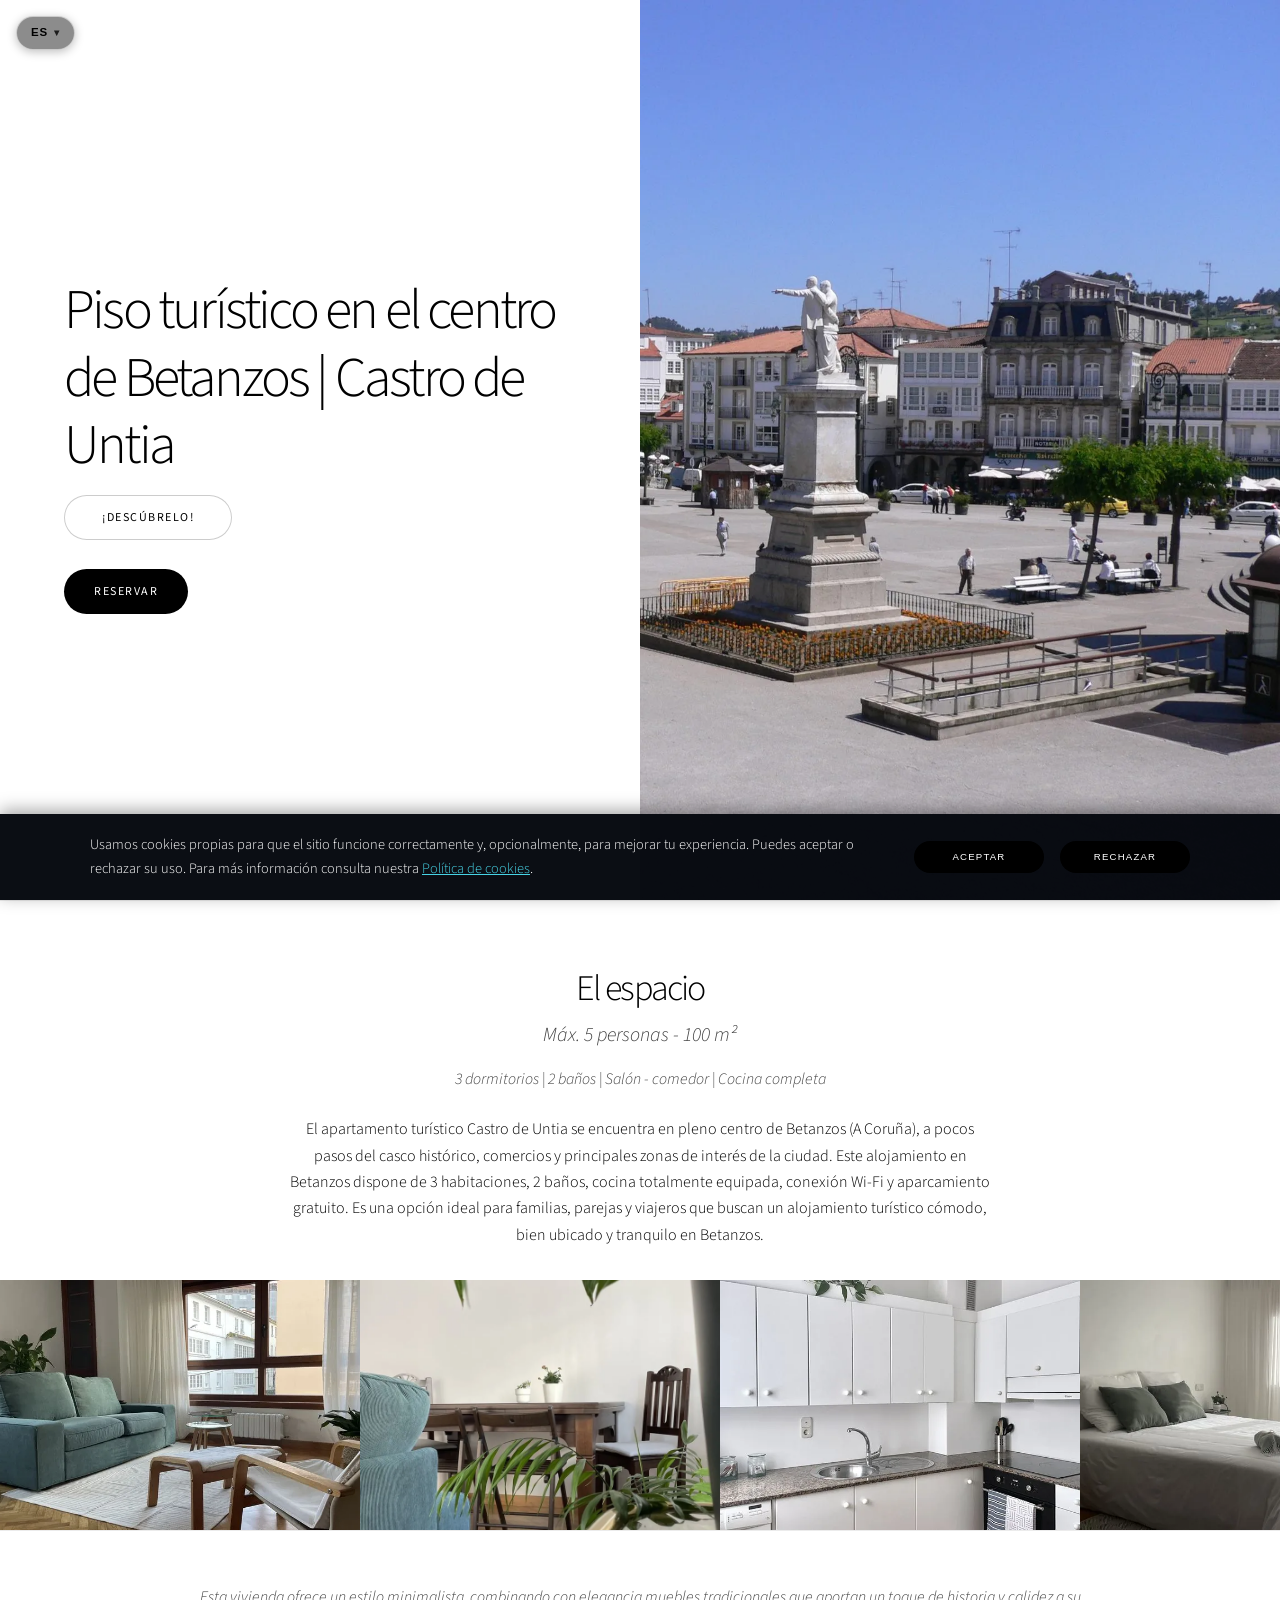
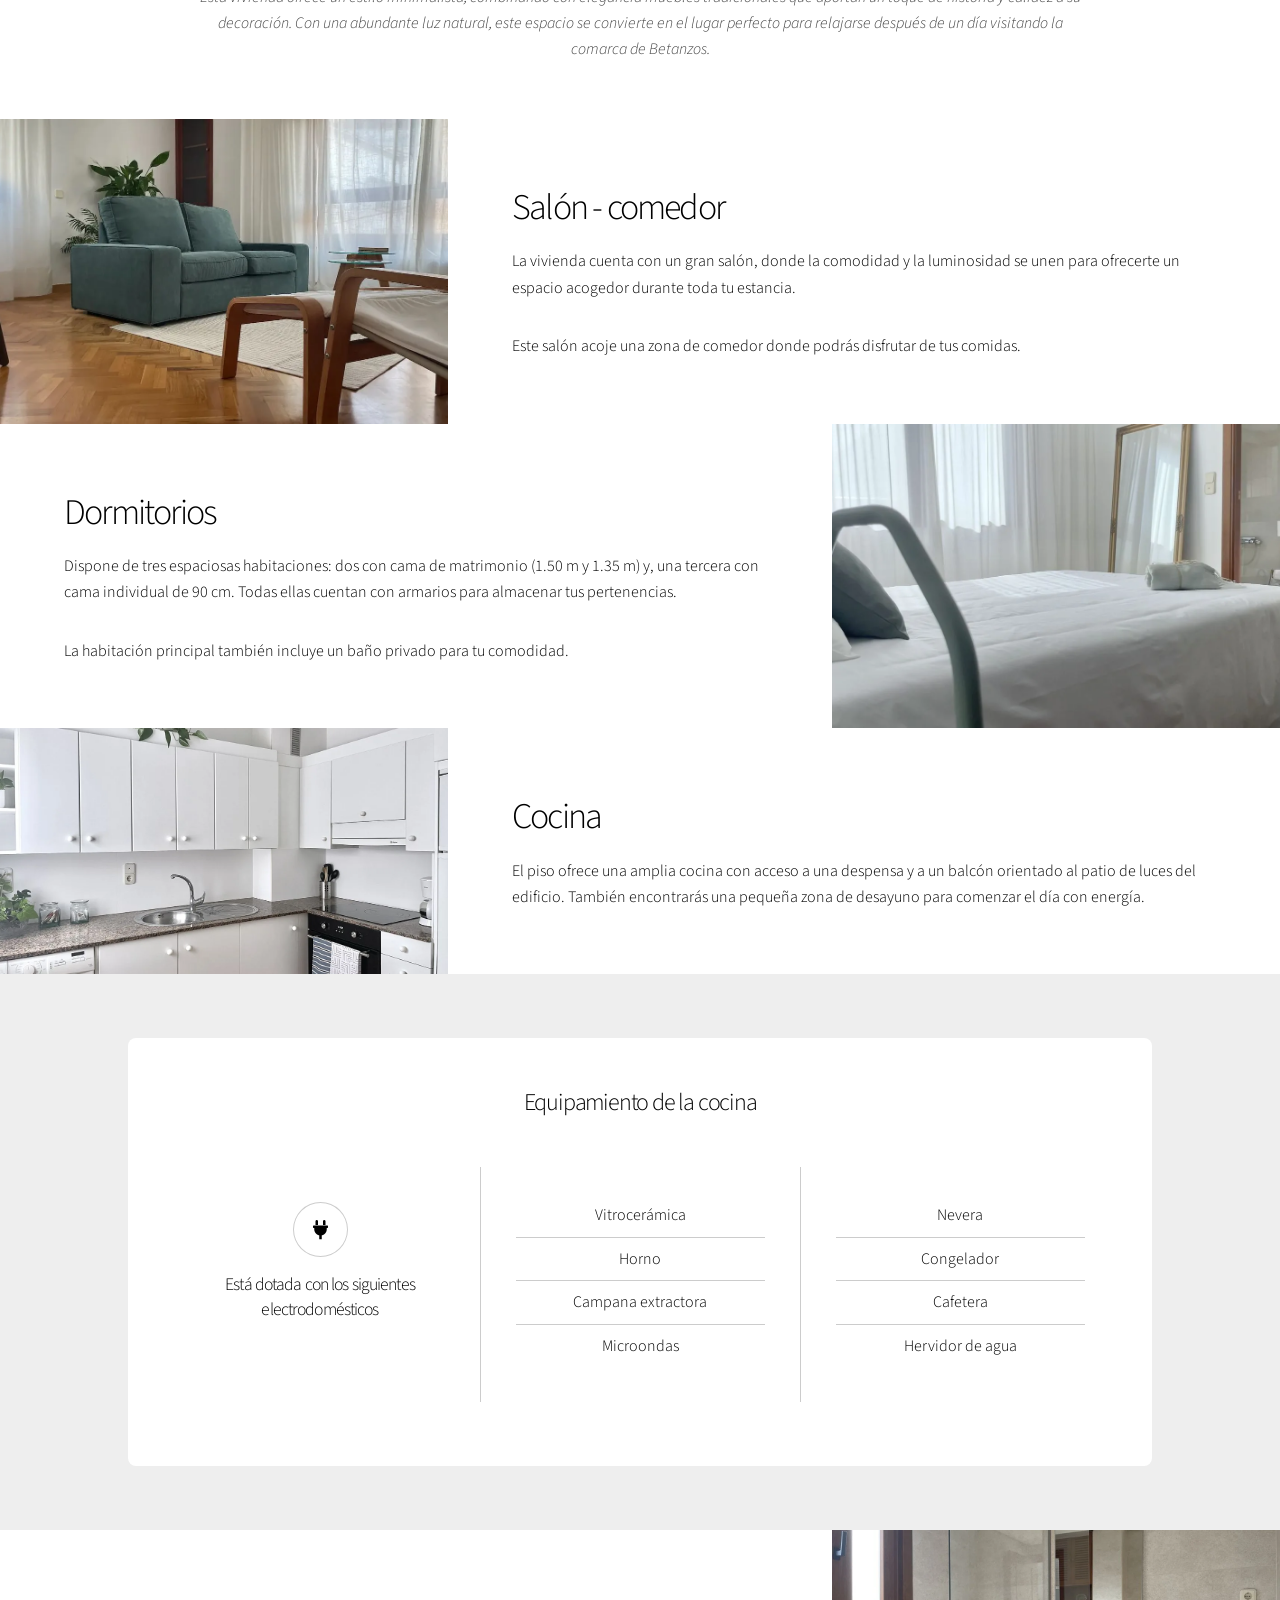
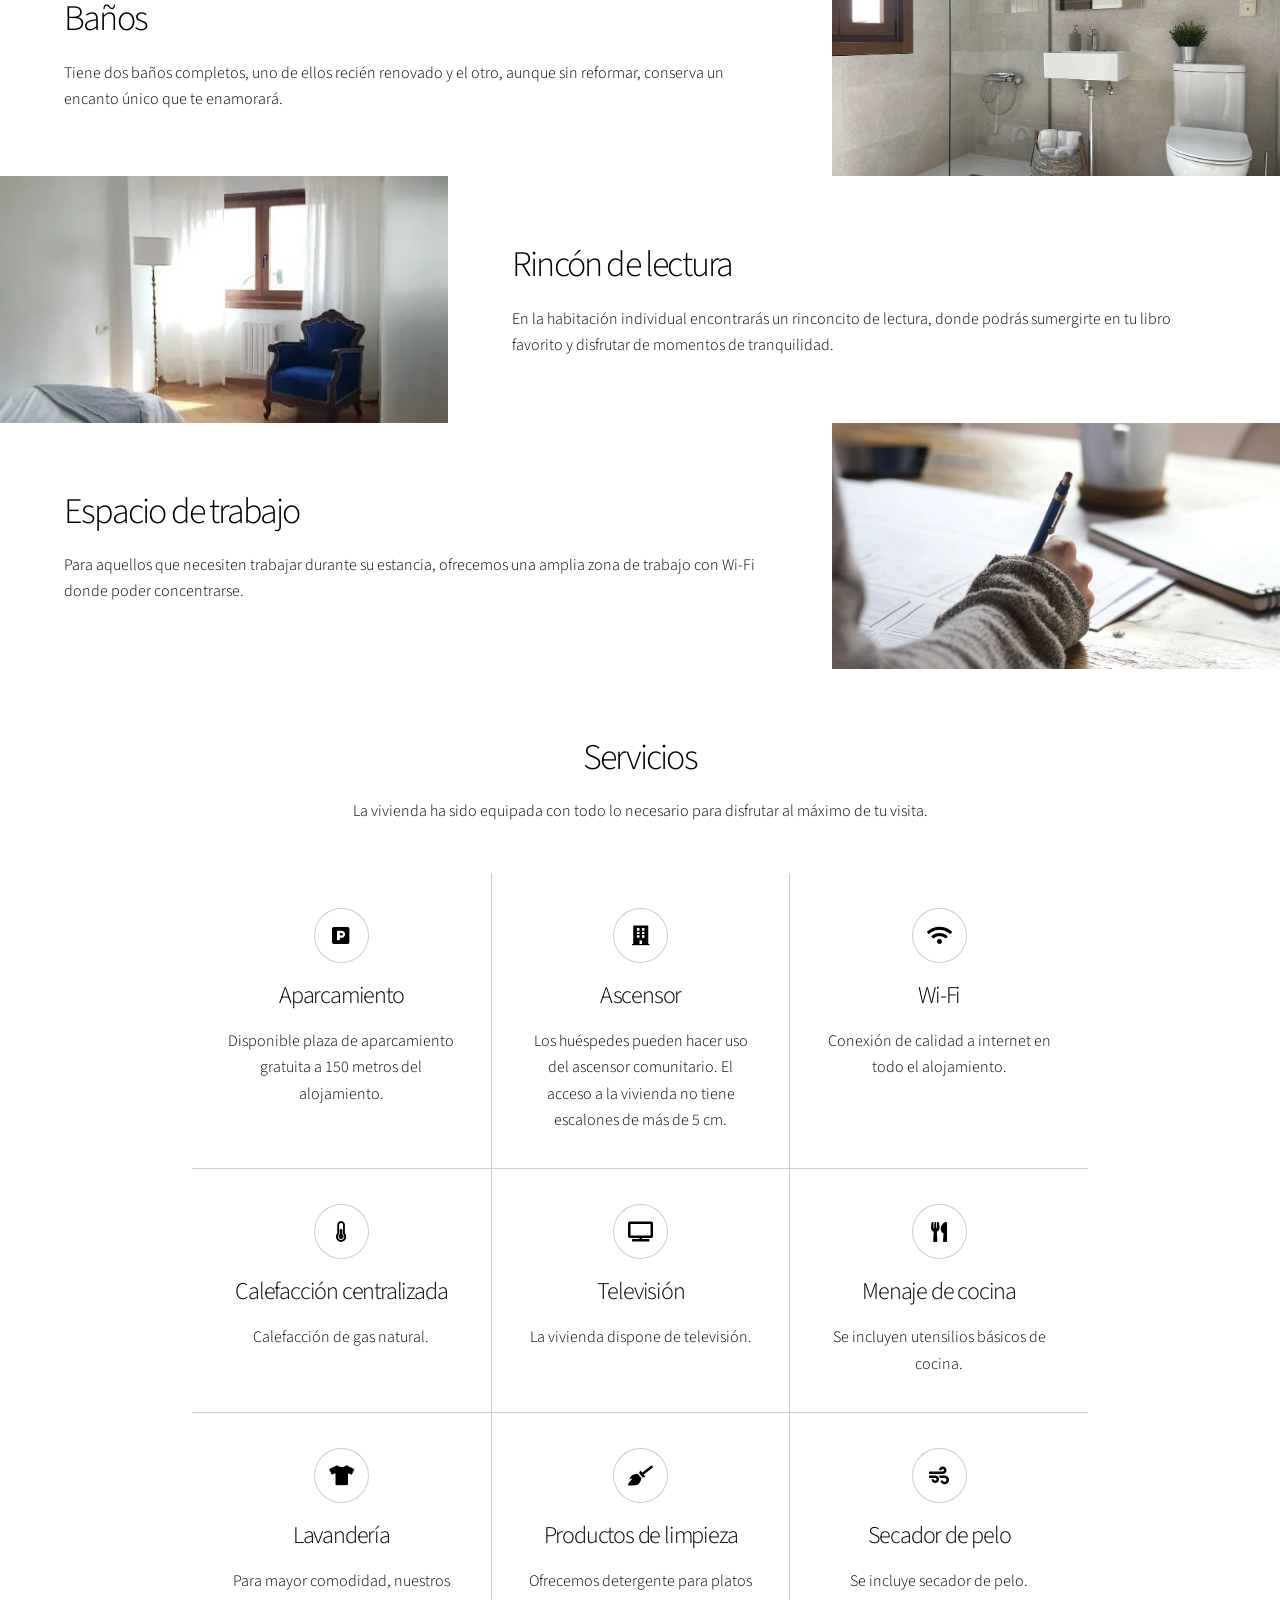
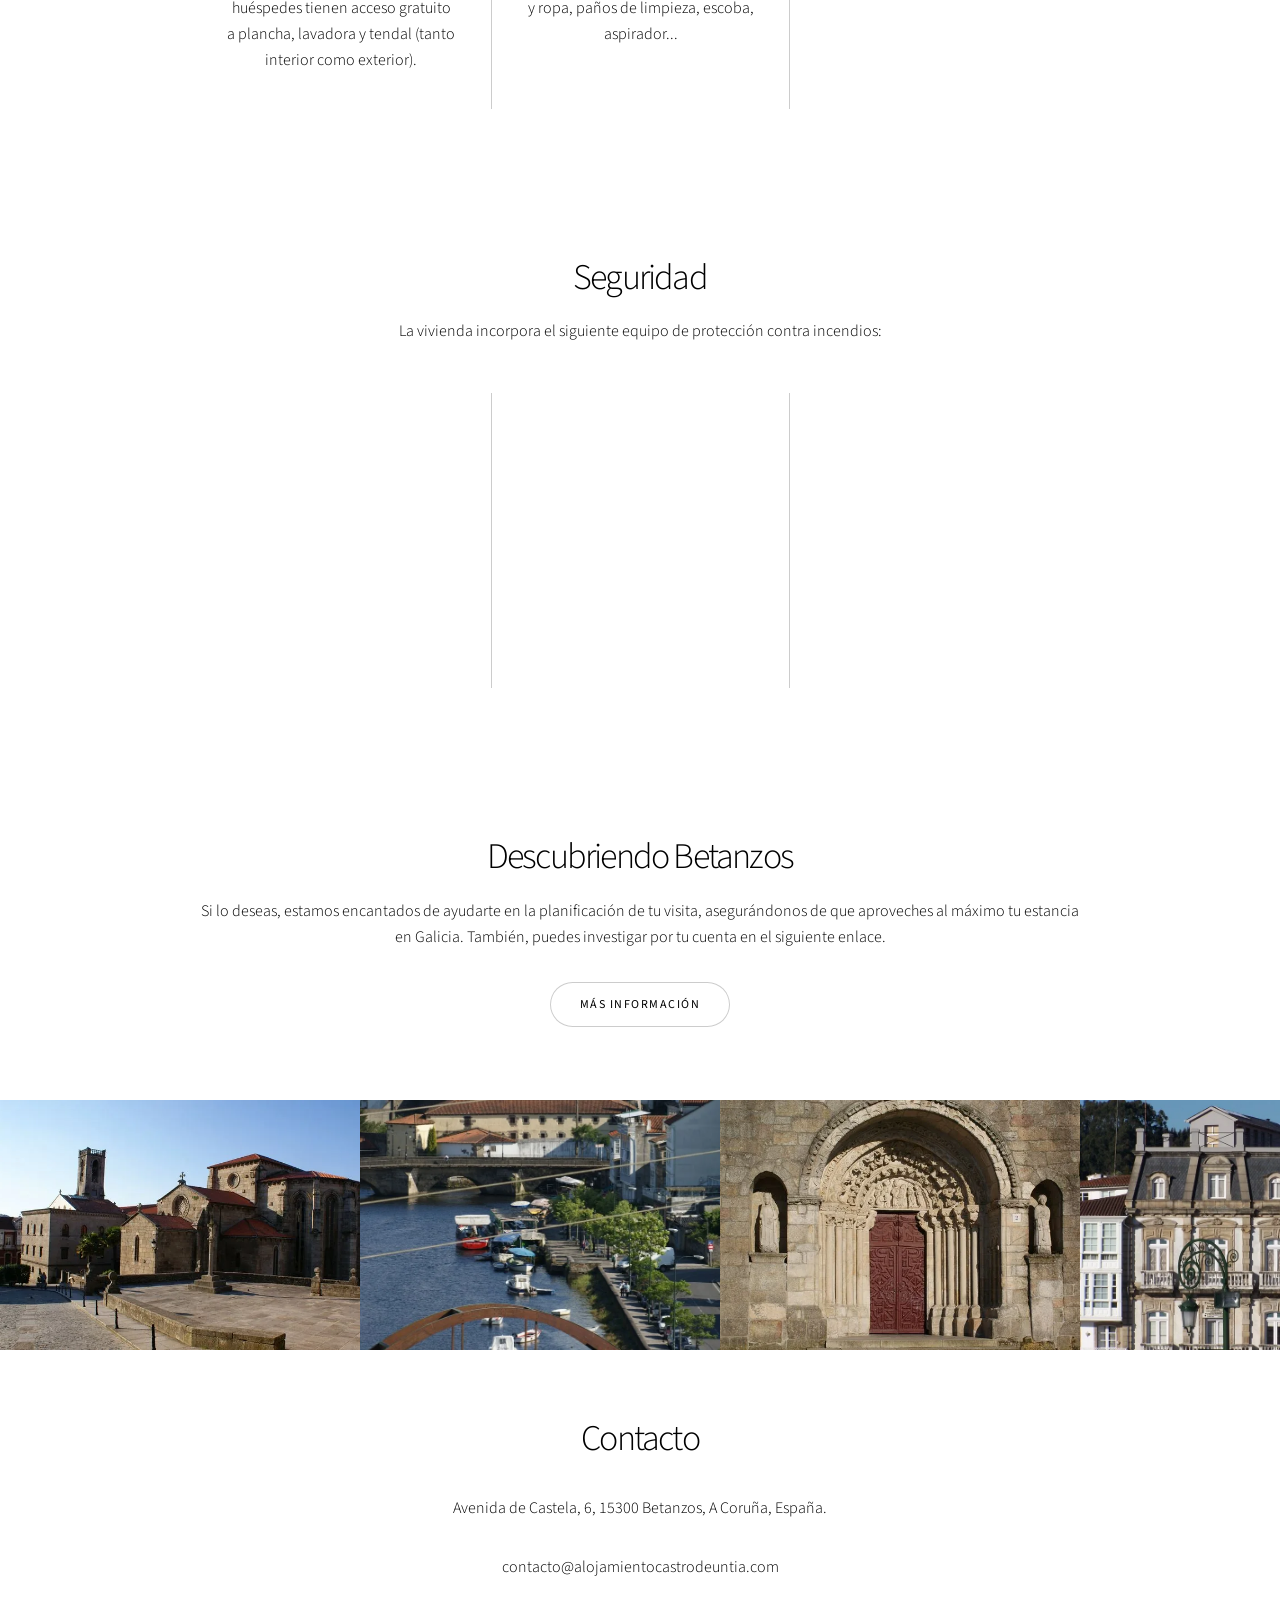
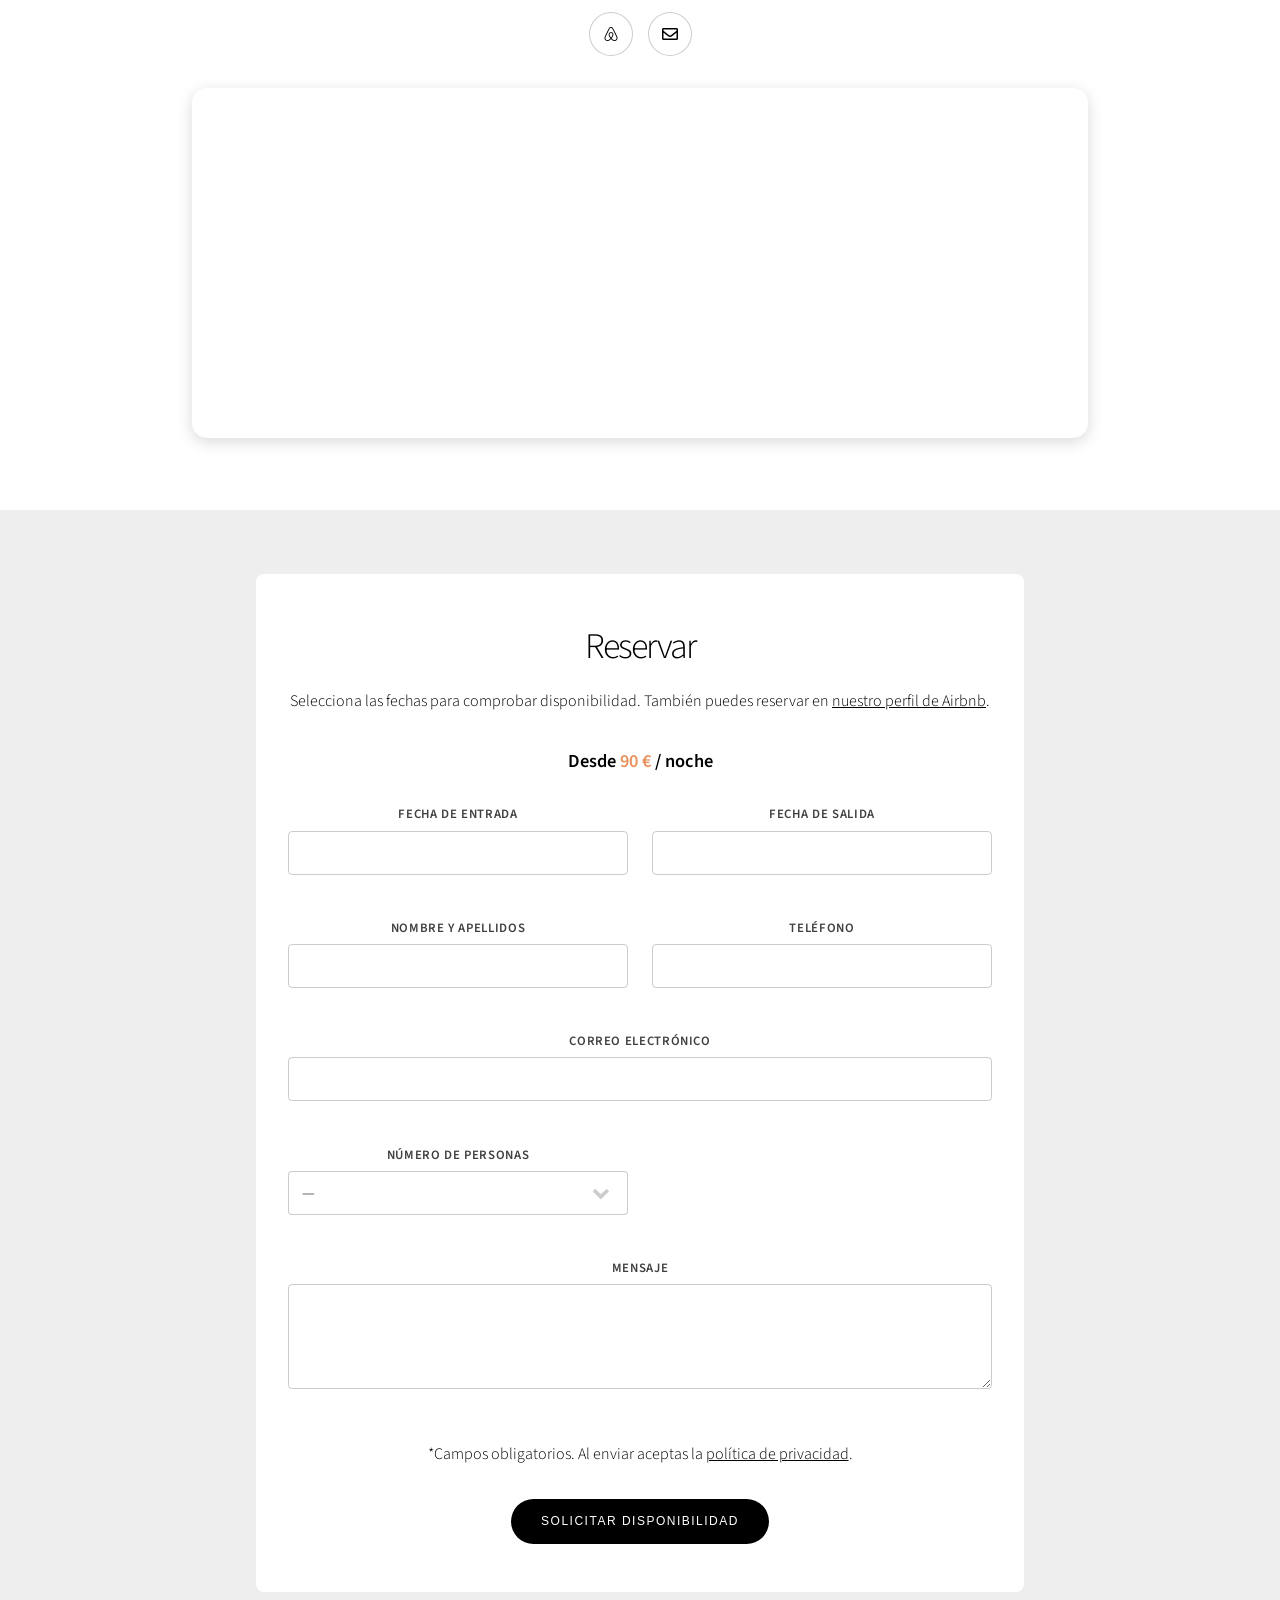
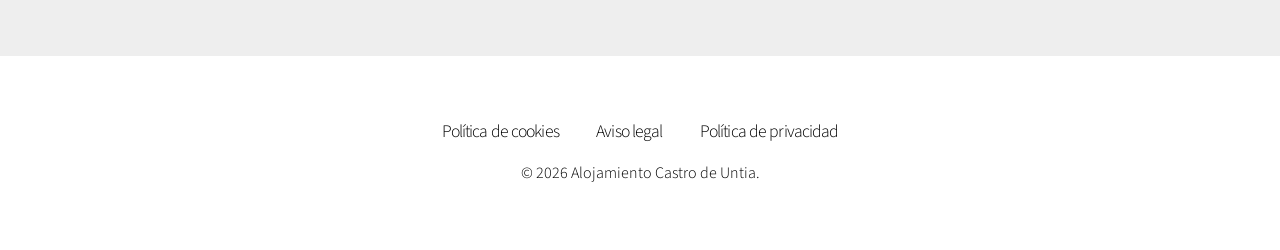
==== commit 72d6788c: "Add files via upload" ====
--- a/index.html
+++ b/index.html
@@ -153,6 +153,17 @@
 	}
 	#reservaForm .req { color: #e07b39; font-style: normal; }
 	#reservaForm .field { margin-bottom: 1.2em; }
+
+	/* Galería: una imagen completa por vez en móvil */
+	@media (max-width: 736px) {
+		.gallery.style2 article {
+			width: 92vw !important;
+			max-width: 92vw !important;
+		}
+		.gallery.style2 article .image img {
+			height: 220px !important;
+		}
+	}
 </style>
 <link rel="shortcut icon" href="favicon.ico">
 	<link rel="apple-touch-icon-precomposed" sizes="144x144" href="img/apple-touch-icon-144x144-precomposed.png">
@@ -745,7 +756,7 @@
 					<a href="avisolegal.html" data-i18n="footer_legal">Aviso legal</a>&emsp;&emsp;
 					<a href="politicaprivacidad.html" data-i18n="footer_privacy">Política de privacidad</a>
 				</h4>
-				<p>&copy; 2026 Alojamiento Castro de Untia. <span style="font-size:0.7em; opacity:0.45;">Design: <a href="https://html5up.net" tabindex="-1">HTML5 UP</a></span></p>
+				<p>&copy; 2026 Alojamiento Castro de Untia.</p>
 			</div>
 		</footer>
 	</div>
